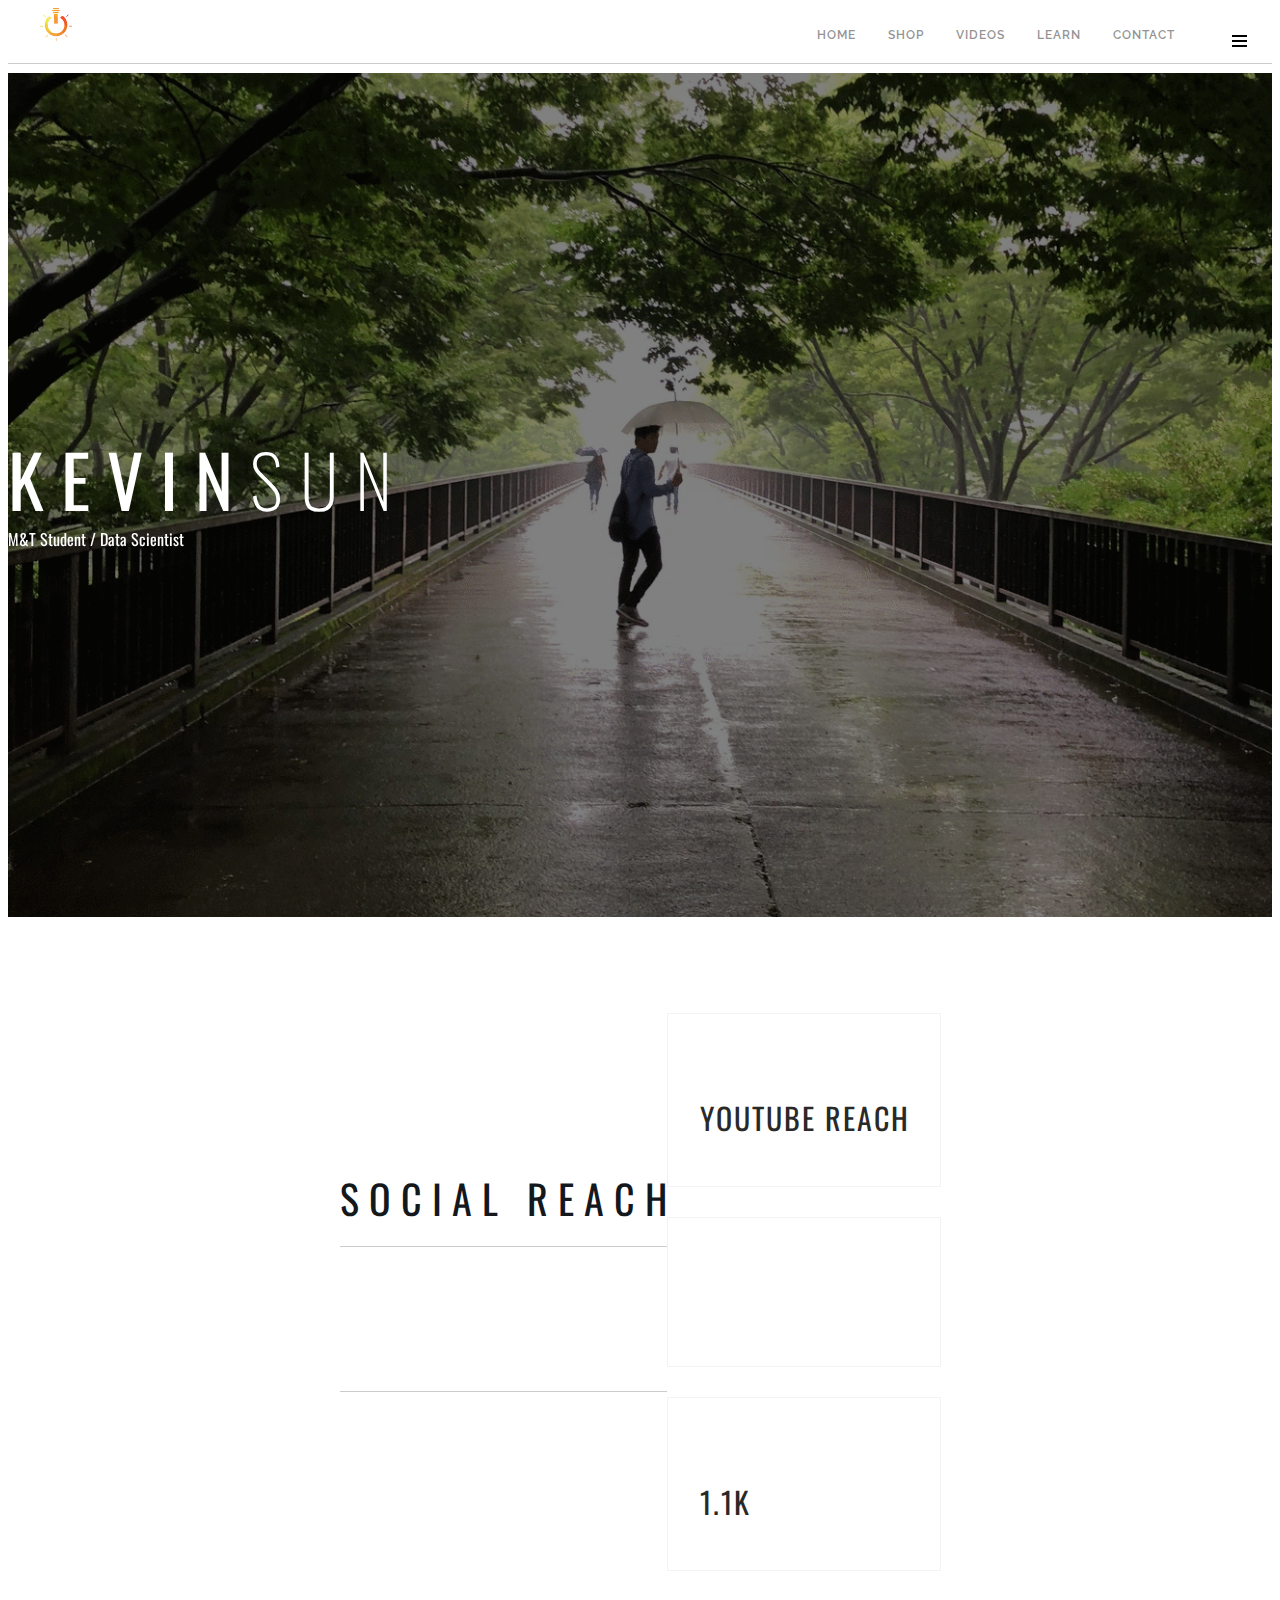
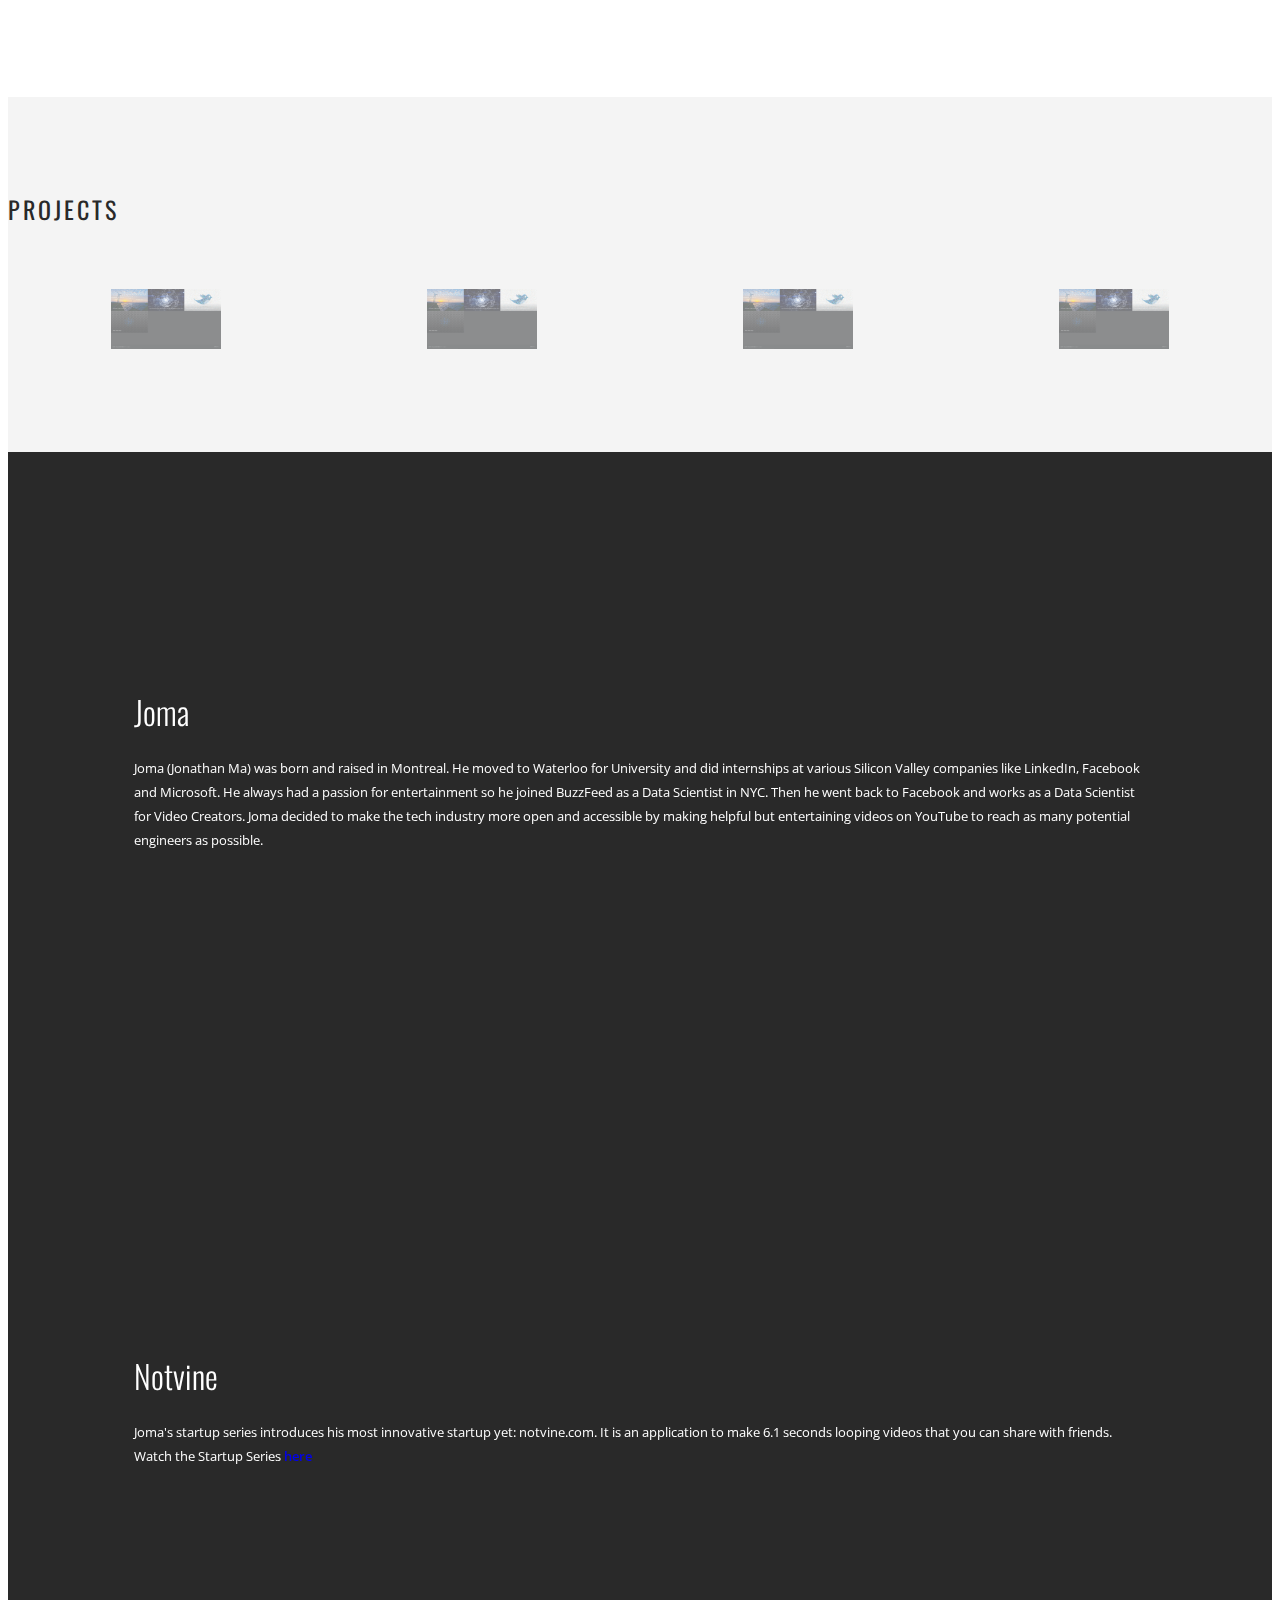
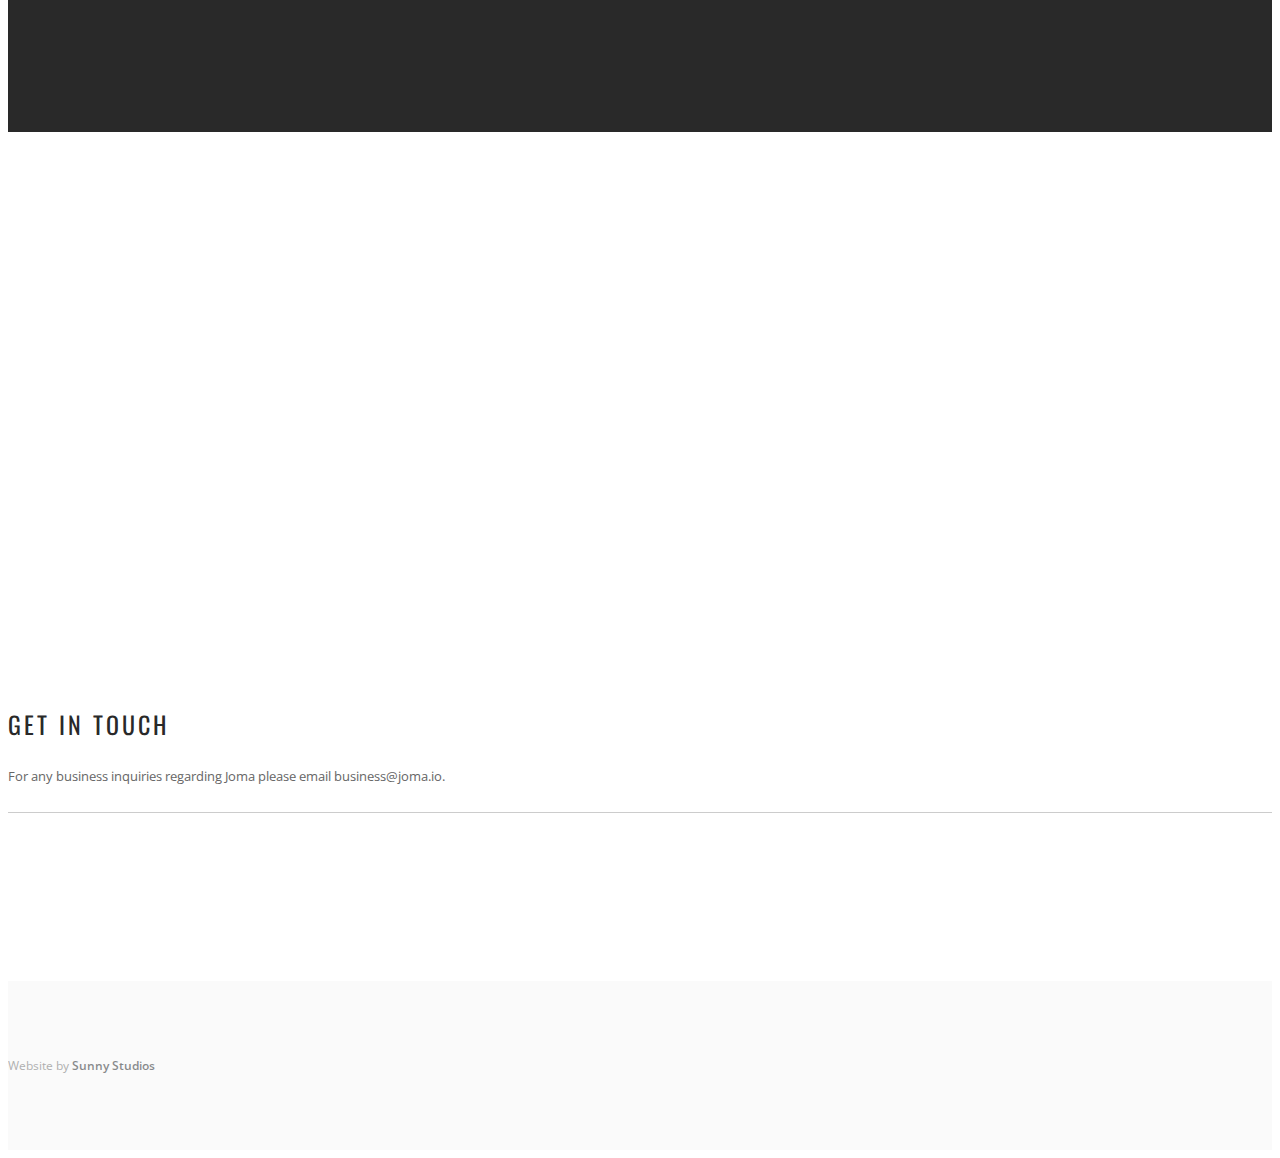
==== index.html @ 6fe1a821 "template" ====
<!DOCTYPE html>
<html lang="en">
<head>
  <meta http-equiv="Content-Type" content="text/html; charset=UTF-8">
  <title>Kevin Sun | Resume Portfolio</title>
  <meta name="viewport" content="width=device-width, initial-scale=1.0">
  <link href="https://stackpath.bootstrapcdn.com/bootstrap/4.1.3/css/bootstrap.min.css" rel="stylesheet" integrity="sha384-MCw98/SFnGE8fJT3GXwEOngsV7Zt27NXFoaoApmYm81iuXoPkFOJwJ8ERdknLPMO" crossorigin="anonymous">
  <link href="assets/themify-icons.css" rel="stylesheet" type="text/css" media="all">
  <link href="assets/flexslider.css" rel="stylesheet" type="text/css" media="all">
  <link href="assets/lightbox.min.css" rel="stylesheet" type="text/css" media="all">
  <link href="./assets/theme-nearblack.css" rel="stylesheet" type="text/css" media="all">
  <link href="assets/custom.css" rel="stylesheet" type="text/css" media="all">
  <script defer src="https://use.fontawesome.com/releases/v5.0.6/js/all.js"></script>

  <!--ICONS & FAVICON -->
  <!-- <link rel="apple-touch-icon" sizes="57x57" href="assets/icons/apple-icon-57x57.png">
  <link rel="apple-touch-icon" sizes="60x60" href="assets/icons/apple-icon-60x60.png">
  <link rel="apple-touch-icon" sizes="72x72" href="assets/icons/apple-icon-72x72.png">
  <link rel="apple-touch-icon" sizes="76x76" href="assets/icons/apple-icon-76x76.png">
  <link rel="apple-touch-icon" sizes="114x114" href="assets/icons/apple-icon-114x114.png">
  <link rel="apple-touch-icon" sizes="120x120" href="assets/icons/apple-icon-120x120.png">
  <link rel="apple-touch-icon" sizes="144x144" href="assets/icons/apple-icon-144x144.png">
  <link rel="apple-touch-icon" sizes="152x152" href="assets/icons/apple-icon-152x152.png">
  <link rel="apple-touch-icon" sizes="180x180" href="assets/icons/apple-icon-180x180.png">
  <link rel="icon" type="image/png" sizes="192x192"  href="assets/icons/android-icon-192x192.png">
  <link rel="icon" type="image/png" sizes="32x32" href="assets/icons/favicon-32x32.png">
  <link rel="icon" type="image/png" sizes="96x96" href="assets/icons/favicon-96x96.png">
  <link rel="icon" type="image/png" sizes="16x16" href="assets/icons/favicon-16x16.png"> -->
  <link rel='shortcut icon' href='assets/images/favicon.ico' type='image/x-icon' />
  <link rel="manifest" href="assets/icons/manifest.json">
  <meta name="msapplication-TileColor" content="#ffffff">
  <meta name="msapplication-TileImage" content="/ms-icon-144x144.png">
  <meta name="theme-color" content="#ffffff">
  <meta name="description" content="Kevin Sun's personal resume portfolio website."/>
  <!-- <meta property="og:image" content="http://hacknehs.com/assets/images/banner.png" />
  <meta property="og:description" content="The most exciting hackathon in New England for highschool students. Develop cool ideas, meet other hackers, and learning the ins and outs of development." />
  <meta property="og:url" content="http://www.hacknehs.com/" />
  <meta property="og:title" content="hackNEHS | Hack New England High Schools" /> -->


  <!-- Google analytics tracking code-->
</head>
<body>

  <div class="main-container">

    <div class="nav-container" style="min-height: 55px;">
      <a id="top"></a>
      <nav class="">
        <div class="nav-bar">
          <div class="module">
            <a href="index.html">
              <img class="logo logo-dark" src="assets/logo.png" alt="Kevin Logo">
            </a>
          </div>
          <div class="module widget-handle mobile-toggle right visible-sm visible-xs" style=" margin-top: 10px; border-left: white; border: none; border-left: none;">
            <svg version="1.1" xmlns="http://www.w3.org/2000/svg" xmlns:xlink="http://www.w3.org/1999/xlink" width="17" height="17" viewBox="0 0 17 17" style="border:none;">
              <g>
              </g>
              <path d="M16 3v2h-15v-2h15zM1 10h15v-2h-15v2zM1 15h15v-2h-15v2z" fill="#000000"></path>
            </svg>
          </div>
          <div class="module-group right">
            <div class="module left">
              <ul class="menu">
                <li class="active">
                  <a href="/" class="bold" style="font-size: 12px;">
                    Home
                  </a>
                </li>

                <li class="bold">
                  <a href="https://jomaswag.com/" target="_blank" class="bold" style="font-size: 12px;">
                    Shop
                  </a>

                </li>
                <li class="bold">
                  <a href="https://www.youtube.com/channel/UCV0qA-eDDICsRR9rPcnG7tw" class="bold" style="font-size: 12px;" target="_blank">
                    Videos
                  </a>

                </li>
                <li class="bold">
                  <a href="http://learn.joma.io" class="bold" style="font-size: 12px;" target="_blank">
                    Learn
                  </a>

                </li>

                <li class="bold">
                  <a href="#contact" class="bold" style="font-size: 12px;">
                    Contact
                  </a>

                </li>
              </ul>
            </div>

          </div>
        </div><!--end nav bar-->
      </nav>
    </div><!--end nav container-->


    <div class="main-container">
      <section class="cover fullscreen parallax image-bg" style="height: 864px;">
        <div class="background-image-holder fadeIn" style="transform: translate3d(0px, 0px, 0px); background: linear-gradient(rgba(0,0, 0,0.5), rgba(0,0, 0,0.5)), url('assets/background-black.jpg'); top: -55px;">
          <img alt="Kevin Sun" class="background-image background-image-kevin" src="assets/background-black.jpg" style="display: none;">
        </div>
        <div class="container v-align-transform">
          <div class="row">
            <div class="col-sm-12 text-center">
              <h1 class="uppercase large mb8">
                <strong>Kevin</strong>Sun</h1>
                <h5 class="mb0">M&T Student / Data Scientist</h5>
              </div>
            </div>
            <!--end of row-->
          </div>
          <!--end of container-->
          <div class="align-bottom text-center">
            <ul class="list-inline social-list mb24">
              <li>
                <a target="_blank" href="https://instagram.com/jomaoppa/">
                  <i class="fab fa-instagram"></i>
                </a>
              </li>
              <li>
                <a target="_blank" href="https://twitter.com/jomaoppa/">
                  <i class="fab fa-twitter"></i>
                </a>
              </li>
              <li>
                <a target="_blank" href="https://www.facebook.com/jomaoppa/">
                  <i class="fab fa-facebook"></i>
                </a>
              </li>
              <li>
                <a target="_blank" href="https://about.me/kevinsun0">
                  <i class="fab fa-youtube"></i>
                </a>
              </li>

            </ul>
          </div>
        </section>



        <section>
          <div class="container">
            <div class="row v-align-children">
              <div class="col-sm-6 col-md-5 ">
                <h2 class="uppercase color-primary hidden-xs">Social Reach</h2>
                <hr>
                <br>
                <table class="center">
                  <tbody><tr>
                    <td class="hidden-xs">
                      <a class="fade-on-hover" target="_blank">
                        <i class="fa fa-users icon icon-lg" style="font-size: 70px;"></i>

                      </a>
                    </td>
                    <td>
                      <h5 class="uppercase" style="font-size: 30px; padding-top: 18px; padding-left: 50px;line-height: 50px;" id="total_reach"></h5>
                    </td>

                  </tr>
                </tbody></table>
                <br>
                <hr>
                <br>

              </div>


              <div class="col-sm-6 col-md-offset-1 p0">

                <div class="col-sm-4 text-center">
                  <div class="feature bordered mb30" style="border: 1px #f3f3f3 solid">
                    <li class="fade-on-hover" style="list-style: none; padding-bottom: 26px; padding-top: 10px;">
                      <a target="_blank" href="https://www.youtube.com/jomatech">
                        <i class="fab fa-youtube icon icon-lg" style="font-size: 70px;"></i>
                      </a>
                    </li>
                    <h5 class="uppercase" style="font-size: 30px;" id="yt_reach">Youtube Reach</h5>
                  </div>
                </div>

                <div class="col-sm-4 text-center">
                  <div class="feature bordered mb30" style="border: 1px #f3f3f3 solid">
                    <li class="fade-on-hover" style="list-style: none; padding-bottom: 26px; padding-top: 10px;">
                      <a target="_blank" href="https://instagram.com/jomaoppa/">
                        <i class="fab fa-instagram icon icon-lg" style="font-size: 70px;"></i>
                      </a>
                    </li>
                    <h5 class="uppercase" style="font-size: 30px;" id="ig_reach"></h5>
                  </div>
                </div>



                <div class="col-sm-4 text-center">
                  <div class="feature bordered mb30" style="border: 1px #f3f3f3 solid">
                    <li class="fade-on-hover" style="list-style: none; padding-bottom: 26px; padding-top: 10px;">
                      <a target="_blank" href="https://twitter.com/jomaoppa">
                        <i class="fab fa-twitter icon icon-lg" style="font-size: 70px;"></i>
                      </a>
                    </li>
                    <h5 class="uppercase" style="font-size: 30px;">1.1K</h5>
                  </div>
                </div>


              </div>
            </div>
            <!--end of row-->
          </div>
          <!--end of container-->
        </section>



        <!--Joma Instagram Feed-->
        <!--<section class="pt0 pb0 bg-primary">
        <div class="instafeed grid-gallery gapless" data-user-name="jomaoppa">
        <ul class=""></ul>
      </div>
    </section>-->


    <section style="background-color: #f4f4f4">
      <div class="container">
        <div class="row">
          <div class="col-sm-12 text-center">
            <h4 class="uppercase mb64 mb-xs-40">Projects</h4>
          </div>
        </div>
        <!--end of row-->
        <div class="row">
          <div class="logo-carousel">
            <ul class="slides">

              <!--<li style="width: 292.5px; height: 100px; list-style: none; float: left; display; block;">-->
              <!-- REPEAT THESE WITH 2 FULL CYCLES -->
              <li>
                <a target="_blank" href="https://ksun0.github.io/data-visualizations/">
                  <img alt="Logo" src="assets/data-vis.png" />
                </a>
              </li>
              <li>
                <a target="_blank" href="https://ksun0.github.io/data-visualizations/">
                  <img alt="Logo" src="assets/data-vis.png" />
                </a>
              </li>
              <li>
                <a target="_blank" href="https://ksun0.github.io/data-visualizations/">
                  <img alt="Logo" src="assets/data-vis.png" />
                </a>
              </li>
              <li>
                <a target="_blank" href="https://ksun0.github.io/data-visualizations/">
                  <img alt="Logo" src="assets/data-vis.png" />
                </a>
              </li>
              <li>
                <a target="_blank" href="https://ksun0.github.io/data-visualizations/">
                  <img alt="Logo" src="assets/data-vis.png" />
                </a>
              </li>
              <li>
                <a target="_blank" href="https://ksun0.github.io/data-visualizations/">
                  <img alt="Logo" src="assets/data-vis.png" />
                </a>
              </li>
              <li>
                <a target="_blank" href="https://ksun0.github.io/data-visualizations/">
                  <img alt="Logo" src="assets/data-vis.png" />
                </a>
              </li>
              <li>
                <a target="_blank" href="https://ksun0.github.io/data-visualizations/">
                  <img alt="Logo" src="assets/data-vis.png" />
                </a>
              </li>

            </div>
            <!--end of logo slider-->
          </div>
          <!--end of row-->
        </div>
        <!--end of container-->
      </section>







      <section class="image-square left bg-dark">
        <div class="col-md-6 image">
          <div class="background-image-holder bg-dark fadeIn" style="background: url(&quot;assets/headshot.jpg&quot;);">
            <img alt="Joma Portrait" class="background-image" src="./assets/headshot.jpg" style="display: none;">
          </div>
        </div>
        <div class="col-md-6 col-md-offset-1 content bg-dark">
          <h3>Joma</h3>
          <p class="mb0">
            Joma (Jonathan Ma) was born and raised in Montreal. He moved to Waterloo for University and did internships at various Silicon Valley companies like LinkedIn, Facebook and Microsoft. He always had a passion for entertainment so he joined BuzzFeed as a Data Scientist in NYC. Then he went back to Facebook and works as a Data Scientist for Video Creators. Joma decided to make the tech industry more open and accessible by making helpful but entertaining videos on YouTube to reach as many potential engineers as possible.
          </p>
        </div>
      </section>
      <section class="image-square right bg-dark">
        <div class="col-md-6 image">
          <div class="background-image-holder bg-dark fadeIn" style="background: url(&quot;assets/notvine.png&quot;);">
            <img alt="Notvine.com logo" class="background-image" src="./assets/notvine.png" style="display: none;">
          </div>
        </div>
        <div class="col-md-6 content bg-dark">
          <h3>Notvine</h3>
          <p class="mb0">
            Joma's startup series introduces his most innovative startup yet: notvine.com. It is an application to make 6.1 seconds looping videos that you can share with friends. Watch the Startup Series
            <a target="_blank" href="https://www.youtube.com/playlist?list=PL0BAwa0pBqg6cgVi_N2arwjs6TQ6foPi7">here </a>
          </p>
        </div>
      </section>





      <section class="pt240 pb240 image-bg">
        <div class="background-image-holder fadeIn" style="background: url(&quot;assets/bottomimg.jpg&quot;);">
          <img alt="Joma Los Angeles" class="background-image" src="./assets/bottomimg.jpg" style="display: none;">
        </div>
      </section>


      <section>
        <div class="container" id="contact">
          <div class="row">
            <div class="col-sm-6 col-md-5">
              <h4 class="uppercase">Get In Touch</h4>
              <p>
                For any business inquiries regarding Joma please email business@joma.io.
              </p>

              <hr>
              <p>

                <br>

              </p>
            </div>
          </div>
          <!--end of row-->
        </div>
        <!--end of container-->
      </section>



      <footer class="footer-1 bg-light" style="background-color: #fafafa">
        <div class="container">

          <div class="row">
            <div class="col-xs-6 col-sm-6 col-md-6 col-lg-6 center">
              <span class="sub">Website by <a href="http://jonathan.ma">Sunny Studios</a></span>
            </div>

            <div class="col-xs-6 col-sm-6 col-md-6 col-lg-6 text-right centr">
              <ul class="list-inline social-list">
                <li>
                  <a target="_blank" href="https://instagram.com/jomaoppa/">
                    <i class="fab fa-instagram"></i>
                  </a>
                </li>
                <li>
                  <a target="_blank" href="https://twitter.com/jomaoppa">
                    <i class="fab fa-twitter"></i>
                  </a>
                </li>
                <li>
                  <a target="_blank" href="https://www.facebook.com/jomaoppa">
                    <i class="fab fa-facebook"></i>
                  </a>
                </li>
                <li>
                  <a target="_blank" href="https://www.youtube.com/jomatech">
                    <i class="fab fa-youtube"></i>
                  </a>
                </li>

              </ul>
            </div>
          </div>
        </div>

      </footer>
    </div>
  </div>
  <script>
  var initialCount;
  var resetCount;
  httpGet1();
  function httpGet1(next)
  {
    $.ajax({
      type: "GET",
      url: "https://www.instagram.com/kevinsun0/",
      success: function(data1){
        n = data1.search("Followers")
        var ig_subs = parseInt(data1.substring(n-10, n).replace(/[^0-9]/g, ""))
        $('#ig_reach').html((ig_subs-ig_subs%100)/1000+'K');
      }
    });}
    </script>
    <script src="https://code.jquery.com/jquery-3.3.1.min.js" integrity="sha256-FgpCb/KJQlLNfOu91ta32o/NMZxltwRo8QtmkMRdAu8=" crossorigin="anonymous"></script>
    <script src="https://stackpath.bootstrapcdn.com/bootstrap/4.1.3/js/bootstrap.min.js"></script>
    <script src="assets/jquery.flexslider-min.js"></script>
    <script src="assets/lightbox.min.js"></script>

    <script src="assets/spectragram.min.js"></script>
    <script src="assets/jquery.countdown.min.js"></script>
    <script src="assets/smooth-scroll.min.js"></script>
    <script src="assets/parallax.js"></script>
    <script src="assets/scripts.js"></script>
  </body>
  </html>
---- assets/themify-icons.css ----
@font-face {
	font-family: 'themify';
	src:url('../fonts/themify.eot?');
	src:url('../fonts/themify.eot?#iefix-fvbane') format('embedded-opentype'),
		url('../fonts/themify.woff') format('woff'),
		url('../fonts/themify.ttf') format('truetype'),
		url('../fonts/themify.svg') format('svg');
	font-weight: normal;
	font-style: normal;
}

[class^="ti-"], [class*=" ti-"] {
	font-family: 'themify';
	speak: none;
	font-style: normal;
	font-weight: normal;
	font-variant: normal;
	text-transform: none;
	line-height: 1;

	/* Better Font Rendering =========== */
	-webkit-font-smoothing: antialiased;
	-moz-osx-font-smoothing: grayscale;
}

.ti-wand:before {
	content: "\e600";
}
.ti-volume:before {
	content: "\e601";
}
.ti-user:before {
	content: "\e602";
}
.ti-unlock:before {
	content: "\e603";
}
.ti-unlink:before {
	content: "\e604";
}
.ti-trash:before {
	content: "\e605";
}
.ti-thought:before {
	content: "\e606";
}
.ti-target:before {
	content: "\e607";
}
.ti-tag:before {
	content: "\e608";
}
.ti-tablet:before {
	content: "\e609";
}
.ti-star:before {
	content: "\e60a";
}
.ti-spray:before {
	content: "\e60b";
}
.ti-signal:before {
	content: "\e60c";
}
.ti-shopping-cart:before {
	content: "\e60d";
}
.ti-shopping-cart-full:before {
	content: "\e60e";
}
.ti-settings:before {
	content: "\e60f";
}
.ti-search:before {
	content: "\e610";
}
.ti-zoom-in:before {
	content: "\e611";
}
.ti-zoom-out:before {
	content: "\e612";
}
.ti-cut:before {
	content: "\e613";
}
.ti-ruler:before {
	content: "\e614";
}
.ti-ruler-pencil:before {
	content: "\e615";
}
.ti-ruler-alt:before {
	content: "\e616";
}
.ti-bookmark:before {
	content: "\e617";
}
.ti-bookmark-alt:before {
	content: "\e618";
}
.ti-reload:before {
	content: "\e619";
}
.ti-plus:before {
	content: "\e61a";
}
.ti-pin:before {
	content: "\e61b";
}
.ti-pencil:before {
	content: "\e61c";
}
.ti-pencil-alt:before {
	content: "\e61d";
}
.ti-paint-roller:before {
	content: "\e61e";
}
.ti-paint-bucket:before {
	content: "\e61f";
}
.ti-na:before {
	content: "\e620";
}
.ti-mobile:before {
	content: "\e621";
}
.ti-minus:before {
	content: "\e622";
}
.ti-medall:before {
	content: "\e623";
}
.ti-medall-alt:before {
	content: "\e624";
}
.ti-marker:before {
	content: "\e625";
}
.ti-marker-alt:before {
	content: "\e626";
}
.ti-arrow-up:before {
	content: "\e627";
}
.ti-arrow-right:before {
	content: "\e628";
}
.ti-arrow-left:before {
	content: "\e629";
}
.ti-arrow-down:before {
	content: "\e62a";
}
.ti-lock:before {
	content: "\e62b";
}
.ti-location-arrow:before {
	content: "\e62c";
}
.ti-link:before {
	content: "\e62d";
}
.ti-layout:before {
	content: "\e62e";
}
.ti-layers:before {
	content: "\e62f";
}
.ti-layers-alt:before {
	content: "\e630";
}
.ti-key:before {
	content: "\e631";
}
.ti-import:before {
	content: "\e632";
}
.ti-image:before {
	content: "\e633";
}
.ti-heart:before {
	content: "\e634";
}
.ti-heart-broken:before {
	content: "\e635";
}
.ti-hand-stop:before {
	content: "\e636";
}
.ti-hand-open:before {
	content: "\e637";
}
.ti-hand-drag:before {
	content: "\e638";
}
.ti-folder:before {
	content: "\e639";
}
.ti-flag:before {
	content: "\e63a";
}
.ti-flag-alt:before {
	content: "\e63b";
}
.ti-flag-alt-2:before {
	content: "\e63c";
}
.ti-eye:before {
	content: "\e63d";
}
.ti-export:before {
	content: "\e63e";
}
.ti-exchange-vertical:before {
	content: "\e63f";
}
.ti-desktop:before {
	content: "\e640";
}
.ti-cup:before {
	content: "\e641";
}
.ti-crown:before {
	content: "\e642";
}
.ti-comments:before {
	content: "\e643";
}
.ti-comment:before {
	content: "\e644";
}
.ti-comment-alt:before {
	content: "\e645";
}
.ti-close:before {
	content: "\e646";
}
.ti-clip:before {
	content: "\e647";
}
.ti-angle-up:before {
	content: "\e648";
}
.ti-angle-right:before {
	content: "\e649";
}
.ti-angle-left:before {
	content: "\e64a";
}
.ti-angle-down:before {
	content: "\e64b";
}
.ti-check:before {
	content: "\e64c";
}
.ti-check-box:before {
	content: "\e64d";
}
.ti-camera:before {
	content: "\e64e";
}
.ti-announcement:before {
	content: "\e64f";
}
.ti-brush:before {
	content: "\e650";
}
.ti-briefcase:before {
	content: "\e651";
}
.ti-bolt:before {
	content: "\e652";
}
.ti-bolt-alt:before {
	content: "\e653";
}
.ti-blackboard:before {
	content: "\e654";
}
.ti-bag:before {
	content: "\e655";
}
.ti-move:before {
	content: "\e656";
}
.ti-arrows-vertical:before {
	content: "\e657";
}
.ti-arrows-horizontal:before {
	content: "\e658";
}
.ti-fullscreen:before {
	content: "\e659";
}
.ti-arrow-top-right:before {
	content: "\e65a";
}
.ti-arrow-top-left:before {
	content: "\e65b";
}
.ti-arrow-circle-up:before {
	content: "\e65c";
}
.ti-arrow-circle-right:before {
	content: "\e65d";
}
.ti-arrow-circle-left:before {
	content: "\e65e";
}
.ti-arrow-circle-down:before {
	content: "\e65f";
}
.ti-angle-double-up:before {
	content: "\e660";
}
.ti-angle-double-right:before {
	content: "\e661";
}
.ti-angle-double-left:before {
	content: "\e662";
}
.ti-angle-double-down:before {
	content: "\e663";
}
.ti-zip:before {
	content: "\e664";
}
.ti-world:before {
	content: "\e665";
}
.ti-wheelchair:before {
	content: "\e666";
}
.ti-view-list:before {
	content: "\e667";
}
.ti-view-list-alt:before {
	content: "\e668";
}
.ti-view-grid:before {
	content: "\e669";
}
.ti-uppercase:before {
	content: "\e66a";
}
.ti-upload:before {
	content: "\e66b";
}
.ti-underline:before {
	content: "\e66c";
}
.ti-truck:before {
	content: "\e66d";
}
.ti-timer:before {
	content: "\e66e";
}
.ti-ticket:before {
	content: "\e66f";
}
.ti-thumb-up:before {
	content: "\e670";
}
.ti-thumb-down:before {
	content: "\e671";
}
.ti-text:before {
	content: "\e672";
}
.ti-stats-up:before {
	content: "\e673";
}
.ti-stats-down:before {
	content: "\e674";
}
.ti-split-v:before {
	content: "\e675";
}
.ti-split-h:before {
	content: "\e676";
}
.ti-smallcap:before {
	content: "\e677";
}
.ti-shine:before {
	content: "\e678";
}
.ti-shift-right:before {
	content: "\e679";
}
.ti-shift-left:before {
	content: "\e67a";
}
.ti-shield:before {
	content: "\e67b";
}
.ti-notepad:before {
	content: "\e67c";
}
.ti-server:before {
	content: "\e67d";
}
.ti-quote-right:before {
	content: "\e67e";
}
.ti-quote-left:before {
	content: "\e67f";
}
.ti-pulse:before {
	content: "\e680";
}
.ti-printer:before {
	content: "\e681";
}
.ti-power-off:before {
	content: "\e682";
}
.ti-plug:before {
	content: "\e683";
}
.ti-pie-chart:before {
	content: "\e684";
}
.ti-paragraph:before {
	content: "\e685";
}
.ti-panel:before {
	content: "\e686";
}
.ti-package:before {
	content: "\e687";
}
.ti-music:before {
	content: "\e688";
}
.ti-music-alt:before {
	content: "\e689";
}
.ti-mouse:before {
	content: "\e68a";
}
.ti-mouse-alt:before {
	content: "\e68b";
}
.ti-money:before {
	content: "\e68c";
}
.ti-microphone:before {
	content: "\e68d";
}
.ti-menu:before {
	content: "\e68e";
}
.ti-menu-alt:before {
	content: "\e68f";
}
.ti-map:before {
	content: "\e690";
}
.ti-map-alt:before {
	content: "\e691";
}
.ti-loop:before {
	content: "\e692";
}
.ti-location-pin:before {
	content: "\e693";
}
.ti-list:before {
	content: "\e694";
}
.ti-light-bulb:before {
	content: "\e695";
}
.ti-Italic:before {
	content: "\e696";
}
.ti-info:before {
	content: "\e697";
}
.ti-infinite:before {
	content: "\e698";
}
.ti-id-badge:before {
	content: "\e699";
}
.ti-hummer:before {
	content: "\e69a";
}
.ti-home:before {
	content: "\e69b";
}
.ti-help:before {
	content: "\e69c";
}
.ti-headphone:before {
	content: "\e69d";
}
.ti-harddrives:before {
	content: "\e69e";
}
.ti-harddrive:before {
	content: "\e69f";
}
.ti-gift:before {
	content: "\e6a0";
}
.ti-game:before {
	content: "\e6a1";
}
.ti-filter:before {
	content: "\e6a2";
}
.ti-files:before {
	content: "\e6a3";
}
.ti-file:before {
	content: "\e6a4";
}
.ti-eraser:before {
	content: "\e6a5";
}
.ti-envelope:before {
	content: "\e6a6";
}
.ti-download:before {
	content: "\e6a7";
}
.ti-direction:before {
	content: "\e6a8";
}
.ti-direction-alt:before {
	content: "\e6a9";
}
.ti-dashboard:before {
	content: "\e6aa";
}
.ti-control-stop:before {
	content: "\e6ab";
}
.ti-control-shuffle:before {
	content: "\e6ac";
}
.ti-control-play:before {
	content: "\e6ad";
}
.ti-control-pause:before {
	content: "\e6ae";
}
.ti-control-forward:before {
	content: "\e6af";
}
.ti-control-backward:before {
	content: "\e6b0";
}
.ti-cloud:before {
	content: "\e6b1";
}
.ti-cloud-up:before {
	content: "\e6b2";
}
.ti-cloud-down:before {
	content: "\e6b3";
}
.ti-clipboard:before {
	content: "\e6b4";
}
.ti-car:before {
	content: "\e6b5";
}
.ti-calendar:before {
	content: "\e6b6";
}
.ti-book:before {
	content: "\e6b7";
}
.ti-bell:before {
	content: "\e6b8";
}
.ti-basketball:before {
	content: "\e6b9";
}
.ti-bar-chart:before {
	content: "\e6ba";
}
.ti-bar-chart-alt:before {
	content: "\e6bb";
}
.ti-back-right:before {
	content: "\e6bc";
}
.ti-back-left:before {
	content: "\e6bd";
}
.ti-arrows-corner:before {
	content: "\e6be";
}
.ti-archive:before {
	content: "\e6bf";
}
.ti-anchor:before {
	content: "\e6c0";
}
.ti-align-right:before {
	content: "\e6c1";
}
.ti-align-left:before {
	content: "\e6c2";
}
.ti-align-justify:before {
	content: "\e6c3";
}
.ti-align-center:before {
	content: "\e6c4";
}
.ti-alert:before {
	content: "\e6c5";
}
.ti-alarm-clock:before {
	content: "\e6c6";
}
.ti-agenda:before {
	content: "\e6c7";
}
.ti-write:before {
	content: "\e6c8";
}
.ti-window:before {
	content: "\e6c9";
}
.ti-widgetized:before {
	content: "\e6ca";
}
.ti-widget:before {
	content: "\e6cb";
}
.ti-widget-alt:before {
	content: "\e6cc";
}
.ti-wallet:before {
	content: "\e6cd";
}
.ti-video-clapper:before {
	content: "\e6ce";
}
.ti-video-camera:before {
	content: "\e6cf";
}
.ti-vector:before {
	content: "\e6d0";
}
.ti-themify-logo:before {
	content: "\e6d1";
}
.ti-themify-favicon:before {
	content: "\e6d2";
}
.ti-themify-favicon-alt:before {
	content: "\e6d3";
}
.ti-support:before {
	content: "\e6d4";
}
.ti-stamp:before {
	content: "\e6d5";
}
.ti-split-v-alt:before {
	content: "\e6d6";
}
.ti-slice:before {
	content: "\e6d7";
}
.ti-shortcode:before {
	content: "\e6d8";
}
.ti-shift-right-alt:before {
	content: "\e6d9";
}
.ti-shift-left-alt:before {
	content: "\e6da";
}
.ti-ruler-alt-2:before {
	content: "\e6db";
}
.ti-receipt:before {
	content: "\e6dc";
}
.ti-pin2:before {
	content: "\e6dd";
}
.ti-pin-alt:before {
	content: "\e6de";
}
.ti-pencil-alt2:before {
	content: "\e6df";
}
.ti-palette:before {
	content: "\e6e0";
}
.ti-more:before {
	content: "\e6e1";
}
.ti-more-alt:before {
	content: "\e6e2";
}
.ti-microphone-alt:before {
	content: "\e6e3";
}
.ti-magnet:before {
	content: "\e6e4";
}
.ti-line-double:before {
	content: "\e6e5";
}
.ti-line-dotted:before {
	content: "\e6e6";
}
.ti-line-dashed:before {
	content: "\e6e7";
}
.ti-layout-width-full:before {
	content: "\e6e8";
}
.ti-layout-width-default:before {
	content: "\e6e9";
}
.ti-layout-width-default-alt:before {
	content: "\e6ea";
}
.ti-layout-tab:before {
	content: "\e6eb";
}
.ti-layout-tab-window:before {
	content: "\e6ec";
}
.ti-layout-tab-v:before {
	content: "\e6ed";
}
.ti-layout-tab-min:before {
	content: "\e6ee";
}
.ti-layout-slider:before {
	content: "\e6ef";
}
.ti-layout-slider-alt:before {
	content: "\e6f0";
}
.ti-layout-sidebar-right:before {
	content: "\e6f1";
}
.ti-layout-sidebar-none:before {
	content: "\e6f2";
}
.ti-layout-sidebar-left:before {
	content: "\e6f3";
}
.ti-layout-placeholder:before {
	content: "\e6f4";
}
.ti-layout-menu:before {
	content: "\e6f5";
}
.ti-layout-menu-v:before {
	content: "\e6f6";
}
.ti-layout-menu-separated:before {
	content: "\e6f7";
}
.ti-layout-menu-full:before {
	content: "\e6f8";
}
.ti-layout-media-right-alt:before {
	content: "\e6f9";
}
.ti-layout-media-right:before {
	content: "\e6fa";
}
.ti-layout-media-overlay:before {
	content: "\e6fb";
}
.ti-layout-media-overlay-alt:before {
	content: "\e6fc";
}
.ti-layout-media-overlay-alt-2:before {
	content: "\e6fd";
}
.ti-layout-media-left-alt:before {
	content: "\e6fe";
}
.ti-layout-media-left:before {
	content: "\e6ff";
}
.ti-layout-media-center-alt:before {
	content: "\e700";
}
.ti-layout-media-center:before {
	content: "\e701";
}
.ti-layout-list-thumb:before {
	content: "\e702";
}
.ti-layout-list-thumb-alt:before {
	content: "\e703";
}
.ti-layout-list-post:before {
	content: "\e704";
}
.ti-layout-list-large-image:before {
	content: "\e705";
}
.ti-layout-line-solid:before {
	content: "\e706";
}
.ti-layout-grid4:before {
	content: "\e707";
}
.ti-layout-grid3:before {
	content: "\e708";
}
.ti-layout-grid2:before {
	content: "\e709";
}
.ti-layout-grid2-thumb:before {
	content: "\e70a";
}
.ti-layout-cta-right:before {
	content: "\e70b";
}
.ti-layout-cta-left:before {
	content: "\e70c";
}
.ti-layout-cta-center:before {
	content: "\e70d";
}
.ti-layout-cta-btn-right:before {
	content: "\e70e";
}
.ti-layout-cta-btn-left:before {
	content: "\e70f";
}
.ti-layout-column4:before {
	content: "\e710";
}
.ti-layout-column3:before {
	content: "\e711";
}
.ti-layout-column2:before {
	content: "\e712";
}
.ti-layout-accordion-separated:before {
	content: "\e713";
}
.ti-layout-accordion-merged:before {
	content: "\e714";
}
.ti-layout-accordion-list:before {
	content: "\e715";
}
.ti-ink-pen:before {
	content: "\e716";
}
.ti-info-alt:before {
	content: "\e717";
}
.ti-help-alt:before {
	content: "\e718";
}
.ti-headphone-alt:before {
	content: "\e719";
}
.ti-hand-point-up:before {
	content: "\e71a";
}
.ti-hand-point-right:before {
	content: "\e71b";
}
.ti-hand-point-left:before {
	content: "\e71c";
}
.ti-hand-point-down:before {
	content: "\e71d";
}
.ti-gallery:before {
	content: "\e71e";
}
.ti-face-smile:before {
	content: "\e71f";
}
.ti-face-sad:before {
	content: "\e720";
}
.ti-credit-card:before {
	content: "\e721";
}
.ti-control-skip-forward:before {
	content: "\e722";
}
.ti-control-skip-backward:before {
	content: "\e723";
}
.ti-control-record:before {
	content: "\e724";
}
.ti-control-eject:before {
	content: "\e725";
}
.ti-comments-smiley:before {
	content: "\e726";
}
.ti-brush-alt:before {
	content: "\e727";
}
.ti-youtube:before {
	content: "\e728";
}
.ti-vimeo:before {
	content: "\e729";
}
.ti-twitter:before {
	content: "\e72a";
}
.ti-time:before {
	content: "\e72b";
}
.ti-tumblr:before {
	content: "\e72c";
}
.ti-skype:before {
	content: "\e72d";
}
.ti-share:before {
	content: "\e72e";
}
.ti-share-alt:before {
	content: "\e72f";
}
.ti-rocket:before {
	content: "\e730";
}
.ti-pinterest:before {
	content: "\e731";
}
.ti-new-window:before {
	content: "\e732";
}
.ti-microsoft:before {
	content: "\e733";
}
.ti-list-ol:before {
	content: "\e734";
}
.ti-linkedin:before {
	content: "\e735";
}
.ti-layout-sidebar-2:before {
	content: "\e736";
}
.ti-layout-grid4-alt:before {
	content: "\e737";
}
.ti-layout-grid3-alt:before {
	content: "\e738";
}
.ti-layout-grid2-alt:before {
	content: "\e739";
}
.ti-layout-column4-alt:before {
	content: "\e73a";
}
.ti-layout-column3-alt:before {
	content: "\e73b";
}
.ti-layout-column2-alt:before {
	content: "\e73c";
}
.ti-instagram:before {
	content: "\e73d";
}
.ti-google:before {
	content: "\e73e";
}
.ti-github:before {
	content: "\e73f";
}
.ti-flickr:before {
	content: "\e740";
}
.ti-facebook:before {
	content: "\e741";
}
.ti-dropbox:before {
	content: "\e742";
}
.ti-dribbble:before {
	content: "\e743";
}
.ti-apple:before {
	content: "\e744";
}
.ti-android:before {
	content: "\e745";
}
.ti-save:before {
	content: "\e746";
}
.ti-save-alt:before {
	content: "\e747";
}
.ti-yahoo:before {
	content: "\e748";
}
.ti-wordpress:before {
	content: "\e749";
}
.ti-vimeo-alt:before {
	content: "\e74a";
}
.ti-twitter-alt:before {
	content: "\e74b";
}
.ti-tumblr-alt:before {
	content: "\e74c";
}
.ti-trello:before {
	content: "\e74d";
}
.ti-stack-overflow:before {
	content: "\e74e";
}
.ti-soundcloud:before {
	content: "\e74f";
}
.ti-sharethis:before {
	content: "\e750";
}
.ti-sharethis-alt:before {
	content: "\e751";
}
.ti-reddit:before {
	content: "\e752";
}
.ti-pinterest-alt:before {
	content: "\e753";
}
.ti-microsoft-alt:before {
	content: "\e754";
}
.ti-linux:before {
	content: "\e755";
}
.ti-jsfiddle:before {
	content: "\e756";
}
.ti-joomla:before {
	content: "\e757";
}
.ti-html5:before {
	content: "\e758";
}
.ti-flickr-alt:before {
	content: "\e759";
}
.ti-email:before {
	content: "\e75a";
}
.ti-drupal:before {
	content: "\e75b";
}
.ti-dropbox-alt:before {
	content: "\e75c";
}
.ti-css3:before {
	content: "\e75d";
}
.ti-rss:before {
	content: "\e75e";
}
.ti-rss-alt:before {
	content: "\e75f";
}
---- assets/theme-nearblack.css ----
@import url('https://fonts.googleapis.com/css?family=Lato:300,400|Merriweather:300,400,700,900|Open+Sans:400,600|Oswald:300,400,600,700|Raleway:100,300,400,500,600,700');
/*!
// Contents
// ------------------------------------------------

 1. Global Styles
 2. Mixins
 3. Typography
 4. Colours
 5. Sections
 6. Buttons
 7. Nav
 8. Tooltips
 9. Alerts
 10. Icons
 11. Forms
 12. Accordions
 13. Tabs
 14. Progress Bars
 15. Stats
 16. Breadcrumbs
 17. Pagination
 18. Icon Features
 19. Pricing Tables
 20. Page Titles
 21. Widgets
 22. Image Tiles
 23. Sliders
 24. Galleries
 25. Intros
 26. Shop
 27. Video
 28. Blog
 29. Image Blocks
 30. Portfolio
 31. Testimonials
 32. Countdown
 33. Maps
 34. Twitter
 35. Footers
 36. Spacing

/*!---------- 1. GLOBAL STYLES ----------*/
body {
  -webkit-font-smoothing: antialiased;
  -moz-osx-font-smoothing: grayscale;
  font-size: 13px;
  line-height: 24px;
  font-family: "Open Sans", "Helvetica Neue", Helvetica, Arial, sans-serif;
  color: #666;
  overflow-x: hidden;
}
body.boxed-layout {
  background: #eee;
}
body.boxed-layout .main-container {
  background: #fff;
}
body.boxed-layout,
.boxed-layout .nav-container,
.boxed-layout .main-container,
.boxed-layout nav {
  max-width: 1366px;
  margin: 0 auto;
  left: 0;
  right: 0;
}
ul {
  list-style: none;
}
ul.bullets {
  list-style: inside;
}
.main-container {
  clear: both;
}
hr {
  border: none;
  border-top: 1px solid #ccc;
  margin: 0 0 24px 0;
  width: 100%;
}
hr.short-thick {
  max-width: 50px;
  border-top: 5px solid #ccc;
  opacity: 1 !important;
}
.image-bg hr {
  border-color: #fff;
  opacity: .6;
}
.image-bg.bg-light hr {
  border-color: #ccc;
  opacity: 1;
}
.bg-dark hr {
  border-color: #555;
}
.inline-block {
  display: inline-block;
}
.list-inline {
  margin-left: 0;
}
.list-inline > li {
  padding: 0 8px;
}
.list-inline > li:last-child {
  padding-right: 0;
}
.list-inline > li:first-child {
  padding-left: 0;
}
.bg-primary .list-inline i {
  color: #3b4b5b;
}
.overflow-hidden {
  overflow: hidden;
}
.display-block {
  display: block;
}
.show-grid {
  border: 1px dashed rgba(255, 255, 255, 0);
  padding: 8px;
  transition: all 0.2s ease;
  -webkit-transition: all 0.2s ease;
  -moz-transition: all 0.2s ease;
  cursor: default;
}
.show-grid:hover {
  border-color: #222;
}
.right {
  right: 0;
}
.relative {
  position: relative;
  z-index: 2;
}
.clearboth {
  clear: both;
}
.spread-children * {
  display: inline-block;
  margin-left: 12px;
  margin-right: 12px;
}
.spread-children-large * {
  display: inline-block;
  margin-left: 24px;
  margin-right: 24px;
}
.container {
  position: relative;
}
.vnu {
  display: inline;
}
.row-gapless > div[class*='col-'] {
  padding: 0;
}
@media all and (max-width: 1100px) {
  .col-md-push-1 {
    left: 0;
  }
}
@media all and (max-width: 768px) {
  .pull-left-sm {
    float: left !important;
  }
  .overflow-hidden-xs {
    overflow: hidden;
  }
}
@media all and (max-width: 767px) {
  .spread-children * {
    margin-left: 6px;
    margin-right: 6px;
  }
}
/*!---------- 2. MIXINS ----------*/
.v-align-children {
  display: -webkit-flex;
  display: -moz-flex;
  display: -ms-flexbox;
  display: flex;
  align-items: center;
  -webkit-align-items: center;
  justify-content: center;
  -webkit-justify-content: center;
  flex-direction: row;
  -webkit-flex-direction: row;
}
.v-align-children-column {
  display: -webkit-flex;
  display: -moz-flex;
  display: -ms-flexbox;
  display: flex;
  align-items: center;
  -webkit-align-items: center;
  justify-content: center;
  -webkit-justify-content: center;
  flex-direction: column;
  -webkit-flex-direction: column;
}
.disable-select {
  -webkit-touch-callout: none;
  -webkit-user-select: none;
  -khtml-user-select: none;
  -moz-user-select: none;
  -ms-user-select: none;
  user-select: none;
}
@media all and (max-width: 990px) {
  .v-align-children {
    display: block !important;
  }
}
.v-align-transform {
  position: relative;
  transform: translate3d(0, -50%, 0);
  -webkit-transform: translate3d(0, -50%, 0);
  top: 50%;
  z-index: 2;
}
.align-bottom {
  position: absolute;
  bottom: 0;
  margin: 0 auto;
  left: 0;
  right: 0;
  z-index: 2;
}
.align-top {
  position: absolute;
  top: 0;
  margin: 0 auto;
  left: 0;
  right: 0;
  z-index: 2;
}
/*!---------- 3. TYPOGRAPHY ----------*/
@media all and (max-width: 767px) {
  .text-center-xs {
    text-align: center !important;
  }
}
.bold {
  font-weight: 600 !important;
}
.thin {
  font-weight: 100 !important;
}
@media all and (max-width: 767px) {
  .thin {
    font-weight: 300 !important;
  }
}
h1,
h2,
h3,
h4,
h5,
h6,
p,
ul,
ol,
pre,
table,
blockquote,
input,
button,
select,
textarea {
  margin-bottom: 24px;
  margin-top: 0;
  padding: 0;
}
h1,
h2,
h3,
h4,
h5,
h6,
.h1,
.h2,
.h3,
.h4,
.h5,
.h6 {
  font-family: "Raleway", "Helvetica Neue", Helvetica, Arial, sans-serif;
}
h1,
h2,
h3,
h4,
h5,
h6 {
  font-weight: 300;
  color: #292929;
}
h1,
.h1 {
  font-size: 56px;
  line-height: 64px;
}
h1.large {
  font-size: 72px;
  line-height: 80px;
  font-weight: 100;
}
@media all and (max-width: 990px) {
  h1.large {
    font-size: 56px;
    line-height: 64px;
  }
}
h2 {
  font-size: 40px;
  line-height: 48px;
}
h3 {
  font-size: 32px;
  line-height: 40px;
}
h4 {
  font-size: 24px;
  line-height: 32px;
}
h5 {
  font-size: 16px;
  line-height: 24px;
  font-weight: 400;
}
h6,
.h6 {
  font-size: 12px;
  line-height: 24px;
  font-weight: 700;
}
@media all and (max-width: 767px) {
  h1,
  h1.large,
  .h1 {
    font-size: 32px;
    line-height: 40px;
    font-weight: 300;
  }
  h2 {
    font-size: 32px;
    line-height: 40px;
  }
  h3 {
    font-size: 24px;
    line-height: 32px;
  }
  h4 {
    font-size: 18px;
    line-height: 26px;
  }
  h5 {
    font-size: 16px;
    line-height: 24px;
    font-weight: 400;
  }
  h6,
  .h6 {
    font-size: 12px;
    line-height: 24px;
    font-weight: 700;
  }
}
.uppercase {
  font-weight: 400;
  text-transform: uppercase;
}
h1.uppercase {
  letter-spacing: 17px;
  margin-right: -17px;
}
h2.uppercase {
  letter-spacing: 10px;
  margin-right: -10px;
}
h3.uppercase {
  letter-spacing: 6px;
  margin-right: -6px;
}
h4.uppercase {
  letter-spacing: 3px;
  margin-right: -3px;
}
h5.uppercase {
  letter-spacing: 2px;
  margin-right: -2px;
}
h6.uppercase,
.h6-u {
  letter-spacing: 2px;
  font-weight: 700;
}
.bold-h6 {
  font-family: "Raleway", "Helvetica Neue", Helvetica, Arial, sans-serif;
  font-size: 12px;
  line-height: 24px;
  font-weight: 400;
  text-transform: uppercase;
  letter-spacing: 2px;
  font-weight: 700;
}
p,
span {
  font-weight: 400;
}
p.lead {
  font-size: 16px;
  font-weight: 400;
  line-height: 28px;
}
.sub {
  font-size: 12px;
}
@media all and (max-width: 767px) {
  p.lead {
    font-size: 13px;
    line-height: 24px;
  }
  p {
    font-size: 12px;
  }
}
a,
a:visited,
a:focus,
a:active,
a:hover {
  text-decoration: none;
  outline: none;
}
a {
  font-weight: 600;
  transition: all 0.3s ease;
  -webkit-transition: all 0.3s ease;
  -moz-transition: all 0.3s ease;
  cursor: poitner;
}
.image-bg a,
.bg-primary a {
  color: #fff;
}
.image-bg a:hover,
.bg-primary a:hover {
  color: #fff;
  opacity: .9;
}
.bg-light a {
  color: #13181d;
}
.bg-light a:hover {
  color: #13181d;
  opacity: 1;
}
a:hover {
  color: #000000;
  text-decoration: none;
}
.label {
  font-family: "Raleway", "Helvetica Neue", Helvetica, Arial, sans-serif;
  font-size: 12px;
  line-height: 24px;
  font-weight: 400;
  text-transform: uppercase;
  letter-spacing: 2px;
  font-weight: 700;
  letter-spacing: 1px;
  background: #13181d;
  border-radius: 0;
  padding: 6px 12px;
  font-size: 10px;
  vertical-align: middle;
}
blockquote {
  overflow: hidden;
  font-family: "Merriweather", "Georgia", Times New Roman, Times, serif;
  font-size: 20px;
  line-height: 40px;
  font-style: italic;
  background: #f5f5f5;
  padding: 32px;
  color: #777;
  font-weight: 300;
}
.bg-secondary blockquote {
  background: #fff;
  border-color: #13181d;
}
blockquote .author {
  font-size: 12px;
  display: block;
  float: right;
  margin-top: 16px;
}
.number {
  font-family: "Lato", "Helvetica Neue", Helvetica, Arial, sans-serif;
}
.columns-2 {
  column-count: 2;
  -webkit-column-count: 2;
}
@media all and (max-width: 767px) {
  br {
    display: none;
  }
  blockquote {
    font-size: 16px;
    line-height: 32px;
  }
  .columns-2 {
    column-count: 1;
    -webkit-column-count: 1;
  }
}
.text-left {
  text-align: left !important;
}
@media all and (max-width: 767px) {
  .text-left-xs {
    text-align: left !important;
  }
}
/*!---------- 3.1. TYPOGRAPHY - LISTS ----------*/
ul[data-bullet] li {
  line-height: 32px;
}
ul[data-bullet] li i:first-child {
  margin-right: 16px;
  transform: scale(1.5);
  -webkit-transform: scale(1.5);
  display: inline-block;
}
ul.lead li {
  font-size: 16px;
  line-height: 40px;
}
/*!---------- 4. COLOURS ----------*/
.bg-primary {
  background: #13181d !important;
}
.bg-secondary {
  background: #f8f8f8;
}
.bg-white {
  background: #fff;
}
.bg-dark {
  background: #292929;
}
.color-body {
  color: #666;
}
.color-primary {
  color: #13181d !important;
}
.color-red {
  color: #e31d3b !important;
}
.color-white {
  color: #fff;
}
/*!---------- 5. SECTIONS ----------*/
section,
footer {
  padding: 96px 0;
  position: relative;
  overflow: hidden;
}
footer {
  padding: 72px 0;
}
.fullscreen {
  height: 100vh;
}
.bg-dark h1,
nav.bg-dark h1,
footer.bg-dark h1,
.bg-primary h1,
.bg-dark h2,
nav.bg-dark h2,
footer.bg-dark h2,
.bg-primary h2,
.bg-dark h3,
nav.bg-dark h3,
footer.bg-dark h3,
.bg-primary h3,
.bg-dark h4,
nav.bg-dark h4,
footer.bg-dark h4,
.bg-primary h4,
.bg-dark h5,
nav.bg-dark h5,
footer.bg-dark h5,
.bg-primary h5,
.bg-dark h6,
nav.bg-dark h6,
footer.bg-dark h6,
.bg-primary h6 {
  color: #ffffff;
}
.bg-dark p,
nav.bg-dark p,
footer.bg-dark p,
.bg-primary p,
.bg-dark span,
nav.bg-dark span,
footer.bg-dark span,
.bg-primary span,
.bg-dark li,
nav.bg-dark li,
footer.bg-dark li,
.bg-primary li {
  color: #fefefe;
}
@media all and (max-width: 767px) {
  section {
    padding: 80px 0;
  }
}
.overlay:before {
  position: absolute;
  content: '';
  width: 100%;
  height: 100%;
  top: 0;
  left: 0;
  background: #292929;
  opacity: 0.3;
  z-index: 2;
}
.overlay-heavy:before {
  opacity: .6;
}
.bg-light.overlay:before {
  position: absolute;
  content: '';
  width: 100%;
  height: 100%;
  top: 0;
  left: 0;
  background: #ffffff;
  opacity: 0.1;
  z-index: 2;
}
.image-bg h1,
.image-bg h2,
.image-bg h3,
.image-bg h4,
.image-bg h5,
.image-bg h6 {
  color: #ffffff;
}
.image-bg p,
.image-bg span,
.image-bg li {
  color: #ffffff;
}
.image-bg .container,
.image-bg div[class*='col-'] {
  position: relative;
  z-index: 3;
}
.container.image-bg .row {
  position: relative;
  z-index: 3;
}
.background-image-holder {
  position: absolute;
  width: 100%;
  height: 100%;
  top: 0;
  left: 0;
  z-index: 1;
  background: #292929;
  background-size: cover !important;
  background-position: 50% 50% !important;
  transition: all 0.3s ease;
  -webkit-transition: all 0.3s ease;
  -moz-transition: all 0.3s ease;
  opacity: 0;
}
.background-image-holder img {
  display: none;
}
.background-multiply .background-image-holder {
  background-color: #13181d !important;
  background-blend-mode: multiply;
}
.background-image-holder.fadeIn {
  opacity: 1;
}
.parallax > .background-image-holder,
.parallax .slides li > .background-image-holder {
  height: 100vh;
  top: -50vh;
  transition: all 0s ease !important;
  transition: opacity 0.3s ease !important;
  -webkit-transform-style: preserve-3d;
}
.parallax:first-child .slides li > .background-image-holder,
.parallax:first-child .background-image-holder {
  top: 0;
}
.main-container > a:first-child + .parallax .background-image-holder {
  top: 0;
}
@media all and (max-width: 767px) {
  .parallax > .background-image-holder,
  .parallax .slides li > .background-image-holder {
    top: 0 !important;
    transform: none !important;
    -webkit-transform: none !important;
  }
}
/*!---------- 6. BUTTONS ----------*/
.btn {
  font-family: "Raleway", "Helvetica Neue", Helvetica, Arial, sans-serif;
  border: 2px solid #13181d;
  padding: 0 26px;
  height: 40px;
  min-width: 150px;
  line-height: 36px;
  font-size: 12px;
  font-weight: 700;
  text-transform: uppercase;
  letter-spacing: 1px;
  border-radius: 0;
  color: #13181d;
  text-align: center;
  transition: all 0.3s ease;
  -webkit-transition: all 0.3s ease;
  -moz-transition: all 0.3s ease;
  margin-right: 8px;
  margin-bottom: 24px;
}
.btn:last-child,
.btn:last-of-type {
  margin-right: 0;
}
.btn:hover {
  background: #13181d;
  color: #fff;
}
.btn-icon {
  width: 40px;
  height: 40px;
  font-size: 20px;
  min-width: 0;
  padding: 0;
  line-height: 38px;
}
.btn-lg {
  height: 50px;
  line-height: 46px;
  min-width: 200px;
}
.btn-icon.btn-lg {
  width: 50px;
  height: 50px;
  line-height: 49px;
  font-size: 24px;
  min-width: 0;
}
.btn-icon.btn-sm {
  width: 30px;
  height: 30px;
  line-height: 29px;
  font-size: 13px;
  min-width: 0;
  padding: 0 0 0 1px!important;
}
.btn-sm {
  height: 30px;
  font-size: 11px;
  line-height: 27px;
  min-width: 0;
}
.btn-filled {
  background: #13181d;
  color: #fff;
}
.btn-white,
.image-bg .btn,
.image-bg .btn:visited {
  color: #fff;
  border-color: #fff;
}
.btn-white:hover,
.image-bg .btn:hover,
.image-bg .btn:visited:hover {
  background: #fff;
  color: #222;
}
.image-bg .btn.btn-filled,
.image-bg .btn-filled:visited {
  border-color: #13181d;
}
.image-bg .btn-filled:hover {
  border-color: #fff;
}
.btn-rounded {
  border-radius: 25px;
}
body.btn-rounded .btn {
  border-radius: 25px !important;
}
.bg-light .btn {
  border-color: #222;
  color: #222;
}
.bg-light .btn:visited,
.bg-light .btn:visited:hover {
  color: #222;
}
.bg-light .btn-filled,
.bg-light .btn-filled:visited {
  color: #fff;
}
.btn:visited {
  color: #13181d;
}
.btn-white:visited,
.btn:visited:hover {
  color: #fff;
}
.btn-white:visited:hover {
  color: #222;
}
.btn-filled:visited {
  color: #fff;
}
.btn.bg-dark {
  color: #fff;
  border-color: #292929;
}
.btn.bg-dark:hover {
  background: #434343;
}
.bg-primary .btn {
  color: #fff;
  border-color: #fff;
}
.bg-primary .btn:hover {
  background: #fff;
  color: #13181d;
}
/*!---------- 7. NAVIGATION ----------*/
.nav-container {
  -webkit-backface-visibility: hidden;
  max-width: 100%;
}
nav {
  background: #fff;
  -webkit-backface-visibility: hidden;
  max-width: 100%;
}
nav ul {
  margin-bottom: 0;
}
.module {
  display: inline-block;
  padding: 0 32px;
}
.module-group {
  display: inline-block;
}
.module.left,
.module-group.left {
  float: left;
}
.module.right,
.module-group.right {
  float: right;
}
nav .btn,
.nav-bar .btn {
  margin: 0;
  height: auto;
}
.nav-utility {
  height: 45px;
  line-height: 43px;
  border-bottom: 1px solid #ccc;
  overflow: hidden;
}
.nav-utility i {
  position: relative;
  top: 1px;
}
.nav-bar {
  height: 55px;
  max-height: 55px;
  line-height: 53px;
  border-bottom: 1px solid #ccc;
}
.nav-bar .module,
.nav-bar .module-group {
  height: 55px;
}
.nav-bar a {
  display: inline-block;
  height: 55px;
}
.logo {
  max-height: 60%;
}
.logo-light {
  display: none;
}
nav.nav-centered .logo {
  max-height: 64px;
  margin: 64px 0 40px 0;
}
nav.bg-dark .logo-light {
  display: inline;
}
nav.bg-dark .logo-dark {
  display: none;
}
.has-dropdown {
  padding-right: 18px;
}
.has-dropdown:after {
  position: absolute;
  top: 0;
  right: 0;
  font-size: 11px;
  content: "\e64b";
  font-family: 'themify';
  speak: none;
  font-style: normal;
  font-weight: normal;
  font-variant: normal;
  text-transform: none;
}
.menu {
  width: 100%;
  height: 55px;
  font-family: "Raleway", "Helvetica Neue", Helvetica, Arial, sans-serif;
}
.menu.inline-block {
  width: auto;
}
.menu li a {
  font-size: 11px;
  text-transform: uppercase;
  font-weight: 600;
  letter-spacing: 1px;
  color: #292929;
  opacity: 0.5;
  transition: all 0.3s ease;
  -webkit-transition: all 0.3s ease;
  -moz-transition: all 0.3s ease;
  max-width: 100%;
  white-space: normal;
}
.menu li a:hover {
  opacity: 1 !important;
}
.menu > li {
  margin-right: 32px;
  float: left;
  position: relative;
  transition: all 0.3s ease;
  -webkit-transition: all 0.3s ease;
  -moz-transition: all 0.3s ease;
  opacity: 1;
}
.menu > li:last-child {
  margin-right: 0;
}
.menu > li:last-child > ul {
  right: 0;
}
.menu > li:last-child > ul ul {
  left: auto;
  right: 100%;
}
.menu > li ul {
  width: 200px;
  padding: 8px 0;
  background: #292929;
  position: absolute;
  z-index: 99;
  opacity: 0;
  transition: all 0.3s ease;
  -webkit-transition: all 0.3s ease;
  -moz-transition: all 0.3s ease;
  transform: translate3d(0, 10px, 0);
  -webkit-transform: translate3d(0, 10px, 0);
  -moz-transform: translate3d(0, 10px, 0);
  visibility: hidden;
  margin-top: -1px;
}
.menu > li > ul > li {
  position: relative;
  line-height: 24px;
  width: 100%;
  vertical-align: top;
}
.menu > li > ul > li i {
  display: inline-block;
  margin-right: 2px;
}
.menu > li > ul > .has-dropdown:after {
  color: #fff;
  top: 5px;
  right: 24px;
  content: "\e649";
}
.menu > li > ul li a {
  color: #fff;
  height: auto;
  padding: 6px 24px;
}
.menu > li > ul > li > ul {
  left: 100%;
  top: 0;
}
.menu > li:hover > ul {
  opacity: 1;
  transform: translate3d(0, 0px, 0);
  -webkit-transform: translate3d(0, 0px, 0);
  -moz-transform: translate3d(0, 0px, 0);
  visibility: visible;
}
.menu > li > ul > li:hover > ul,
.has-dropdown:hover .mega-menu ul {
  opacity: 1;
  transform: translate3d(0, 0px, 0);
  -webkit-transform: translate3d(0, 0px, 0);
  -moz-transform: translate3d(0, 0px, 0);
  visibility: visible;
}
.mega-menu {
  width: auto !important;
  white-space: nowrap;
  line-height: 24px;
}
.mega-menu ul {
  position: relative !important;
  left: auto !important;
  padding: 0 !important;
}
.mega-menu > li {
  width: 200px !important;
  overflow: hidden;
  display: inline-block;
}
.mega-menu .title {
  letter-spacing: 1px;
  color: #fff;
  display: inline-block;
  padding: 6px 24px;
  text-transform: uppercase;
  font-size: 11px;
  font-weight: 600;
}
.make-right {
  right: 0;
}
.module.widget-handle {
  border-left: 1px solid #ccc;
  padding: 0 24px;
  cursor: pointer;
  position: relative;
  -webkit-touch-callout: none;
  -webkit-user-select: none;
  -khtml-user-select: none;
  -moz-user-select: none;
  -ms-user-select: none;
  user-select: none;
  margin: 0;
}
nav.nav-centered .module.widget-handle {
  border: none !important;
}
@media all and (max-width: 1100px) {
  .module.widget-handle {
    padding: 0 16px;
  }
}
.module.widget-handle i {
  font-size: 20px;
  line-height: 53px;
  opacity: 0.5;
  transition: all 0.3s ease;
  -webkit-transition: all 0.3s ease;
  -moz-transition: all 0.3s ease;
}
.module.widget-handle:hover i,
.module.active i {
  opacity: 1;
}
.widget-handle .function {
  -webkit-box-shadow: 0px 0px 10px 0px rgba(0, 0, 0, 0.2);
  -moz-box-shadow: 0px 0px 10px 0px rgba(0, 0, 0, 0.2);
  box-shadow: 0px 0px 10px 0px rgba(0, 0, 0, 0.2);
  cursor: default;
  width: 200px;
  background: #292929;
  position: absolute;
  z-index: 99;
  opacity: 0;
  transition: all 0.3s ease;
  -webkit-transition: all 0.3s ease;
  -moz-transition: all 0.3s ease;
  transform: translate3d(0, 10px, 0);
  -webkit-transform: translate3d(0, 10px, 0);
  -moz-transform: translate3d(0, 10px, 0);
  visibility: hidden;
  margin-top: -2px;
  right: 0;
}
.module.widget-handle:hover .function {
  opacity: 1;
  transform: translate3d(0, 0px, 0);
  -webkit-transform: translate3d(0, 0px, 0);
  -moz-transform: translate3d(0, 0px, 0);
  visibility: visible;
}
.module.widget-handle .title {
  font-family: "Raleway", "Helvetica Neue", Helvetica, Arial, sans-serif;
  letter-spacing: 1px;
  text-transform: uppercase;
  font-size: 11px;
  font-weight: 600;
  display: none;
  opacity: .5;
  transition: all 0.3s ease;
  -webkit-transition: all 0.3s ease;
  -moz-transition: all 0.3s ease;
}
.module.widget-handle .title:hover {
  opacity: 1;
}
.widget-handle .cart {
  position: relative;
}
.widget-handle .cart .label {
  width: 17px;
  height: 17px;
  font-size: 10px;
  line-height: 17px;
  padding: 0;
  text-align: center;
  position: absolute;
  background: #13181d;
  top: 10px;
  right: -10px;
  border-radius: 50%;
}
.widget-handle .search-form {
  padding: 8px;
  display: inline-block;
  width: 100%;
  line-height: 50px;
}
.widget-handle .search-form input {
  margin: 0;
  font-size: 16px;
}
nav .widget {
  margin: 0;
  padding: 24px;
}
nav .widget .title {
  display: none !important;
}
nav .widget,
nav .widget a:not(.btn) {
  color: #fff;
}
nav .widget hr {
  border-color: #777;
  margin-bottom: 16px;
}
nav .widget hr:first-of-type {
  display: none;
}
.cart-widget-handle .function {
  width: auto;
  background: #fff;
}
.cart-widget-handle .function span {
  color: #222 !important;
}
nav .cart-overview {
  min-width: 300px;
  margin-bottom: 16px;
}
nav .cart-overview a {
  height: auto;
}
.language .menu > li ul {
  max-width: 150px;
}
.nav-open {
  max-height: 10000px !important;
  height: auto !important;
}
.nav-open .mobile-toggle {
  border-bottom: 1px solid #ccc;
}
@media all and (max-width: 1120px) {
  .menu > li {
    margin-right: 24px;
  }
}
.has-offscreen-nav .main-container {
  transition: all 0.4s ease;
  -webkit-transition: all 0.4s ease;
  -moz-transition: all 0.4s ease;
}
.offscreen-container {
  position: fixed;
  transform: translate3d(200%, 0, 0);
  -webkit-transform: translate3d(200%, 0, 0);
  -moz-transform: translate3d(200%, 0, 0);
  width: 50%;
  top: 0;
  height: 100%;
  min-height: 100vh;
  z-index: 20;
  transition: all 0.4s ease;
  -webkit-transition: all 0.4s ease;
  -moz-transition: all 0.4s ease;
  overflow: hidden;
}
.offscreen-container.reveal-nav {
  transform: translate3d(100%, 0, 0);
  -webkit-transform: translate3d(100%, 0, 0);
  -moz-transform: translate3d(100%, 0, 0);
}
.main-container.reveal-nav {
  transform: translate3d(-50%, 0, 0);
  -webkit-transform: translate3d(-50%, 0, 0);
  -moz-transform: translate3d(-50%, 0, 0);
}
.offscreen-left .offscreen-container {
  transform: translate3d(-50%, 0, 0);
  -webkit-transform: translate3d(-50%, 0, 0);
  -moz-transform: translate3d(-50%, 0, 0);
}
.offscreen-left .offscreen-container.reveal-nav {
  transform: translate3d(0%, 0, 0);
  -webkit-transform: translate3d(0%, 0, 0);
  -moz-transform: translate3d(0%, 0, 0);
}
.offscreen-left .main-container.reveal-nav,
.offscreen-left nav.reveal-nav {
  transform: translate3d(50%, 0, 0) !important;
  -webkit-transform: translate3d(50%, 0, 0) !important;
  -moz-transform: translate3d(50%, 0, 0) !important;
}
.offscreen-container .close-nav {
  position: absolute;
  right: 24px;
  top: 16px;
  z-index: 24;
  font-size: 20px;
  transition: all 0.3s ease;
  -webkit-transition: all 0.3s ease;
  -moz-transition: all 0.3s ease;
  opacity: .5;
}
.offscreen-container .close-nav:hover {
  opacity: 1;
}
.offscreen-container.bg-dark .close-nav i {
  color: #fff;
}
@media all and (max-width: 990px) {
  .offscreen-container {
    width: 100vw;
  }
  .offscreen-container.reveal-nav {
    transform: translate3d(0vw, 0, 0);
    -webkit-transform: translate3d(0vw, 0, 0);
    -moz-transform: translate3d(0vw, 0, 0);
  }
  .main-container.reveal-nav {
    transform: none !important;
  }
}
@media all and (max-width: 990px) {
  nav.fixed {
    position: absolute !important;
    opacity: 1 !important;
    visibility: visible !important;
  }
  nav.outOfSight {
    transform: translate3d(0, 0px, 0) !important;
    -webkit-transform: translate3d(0, 0px, 0) !important;
    -moz-transform: translate3d(0, 0px, 0) !important;
  }
  .nav-bar,
  .nav-bar .module-group,
  .nav-bar .module {
    height: auto;
    overflow: hidden;
  }
  .nav-bar .module {
    padding: 0 16px;
  }
  .nav-bar .module-group {
    width: 100%;
    padding: 16px 0;
  }
  .nav-bar .module-group .module {
    display: block;
    float: none;
    width: 100%;
  }
  nav.nav-centered .logo {
    margin: 24px 0 16px 0;
    max-height: 40px;
  }
  .menu {
    height: auto;
  }
  .menu.inline-block {
    width: 100%;
  }
  .menu a {
    height: auto;
    line-height: 24px;
    padding: 4px 0;
  }
  .menu li {
    line-height: 24px;
    float: none;
    display: block;
    width: 100%;
    max-width: 100%;
  }
  .menu > li ul {
    position: relative;
    width: 100%;
    opacity: 1;
    visibility: visible;
    transform: translate3d(0, 0px, 0);
    -webkit-transform: translate3d(0, 0px, 0);
    -moz-transform: translate3d(0, 0px, 0);
    left: 0;
  }
  .menu > li > ul {
    position: relative;
    opacity: 1;
    visibility: visible;
    display: none;
    transform: translate3d(0, 0px, 0);
    -webkit-transform: translate3d(0, 0px, 0);
    -moz-transform: translate3d(0, 0px, 0);
  }
  .menu > li > ul > .has-dropdown:after {
    content: "\e64b";
  }
  .menu > li > ul > li > ul {
    left: 0;
    display: none;
    padding: 0;
  }
  .menu > li > ul li a,
  .mega-menu .title {
    padding: 4px 16px;
  }
  .has-dropdown .has-dropdown li {
    padding-left: 18px;
  }
  .has-dropdown {
    padding-right: 0;
  }
  .mega-menu {
    margin-left: 0 !important;
  }
  .mega-menu li {
    width: 100% !important;
  }
  .toggle-sub > ul,
  .toggle-sub .mega-menu ul {
    display: block !important;
  }
  .module.widget-handle {
    border-left: none;
    border-top: 1px solid #ccc;
    line-height: 40px;
    min-height: 40px;
  }
  .module.widget-handle .menu {
    line-height: 40px;
  }
  .module.widget-handle .menu li {
    line-height: 40px;
  }
  .module.widget-handle i {
    line-height: 40px;
  }
  .module.widget-handle .title {
    display: inline-block;
    position: relative;
    bottom: 3px;
    margin-left: 8px;
  }
  .widget-handle .function {
    width: 100%;
    position: relative;
    opacity: 1;
    transform: translate3d(0, 0px, 0);
    -webkit-transform: translate3d(0, 0px, 0);
    -moz-transform: translate3d(0, 0px, 0);
    visibility: visible;
    margin-top: 0;
    display: none;
    box-shadow: none !important;
  }
  .toggle-widget-handle .function {
    display: block !important;
  }
  .widget-handle .cart .label {
    width: 22px;
    height: 22px;
    font-size: 12px;
    line-height: 22px;
    top: 18px;
  }
  .mobile-toggle {
    border-left: 1px solid #ccc !important;
    border-bottom: none !important;
  }
  .mobile-toggle i {
    line-height: 53px !important;
  }
  .mobile-toggle.absolute-xs {
    position: absolute;
    top: 0;
  }
  nav.nav-centered .mobile-toggle {
    width: 100%;
  }
  nav.bg-dark .module.widget-handle {
    border-top: 1px solid #444;
  }
  nav.bg-dark .mobile-toggle {
    border-left: 1px solid #444 !important;
  }
  nav.bg-dark .nav-open .mobile-toggle {
    border-bottom: 1px solid #444;
  }
}
nav.outOfSight {
  transform: translate3d(0, -200px, 0);
  -webkit-transform: translate3d(0, -200px, 0);
  -moz-transform: translate3d(0, -200px, 0);
}
nav.scrolled {
  transform: translate3d(0, 0px, 0);
  -webkit-transform: translate3d(0, 0px, 0);
  -moz-transform: translate3d(0, 0px, 0);
  transition: all 0.3s ease;
  -webkit-transition: all 0.3s ease;
  -moz-transition: all 0.3s ease;
}
nav.fixed,
nav.absolute {
  top: 0;
  width: 100%;
  z-index: 999;
  left: 0;
  right: 0;
}
nav.absolute {
  position: absolute;
}
nav.fixed {
  position: fixed;
  visibility: hidden;
  opacity: 0;
}
nav.fixed .nav-utility {
  display: none;
}
nav.fixed.scrolled {
  visibility: visible;
  opacity: 1;
}
nav.transparent .menu > li > a,
nav.transparent .module.widget-handle i,
nav.transparent .nav-utility {
  color: #fff;
}
nav.transparent .nav-utility,
nav.transparent .nav-bar {
  border-bottom: 1px solid rgba(255, 255, 255, 0.2);
}
nav.transparent .module.widget-handle {
  border-left: 1px solid rgba(255, 255, 255, 0.2) !important;
}
nav.transparent .menu > li > a,
nav.transparent .module.widget-handle i {
  opacity: 1;
}
nav.transparent .has-dropdown:after {
  color: #fff;
}
nav.transparent .logo-dark {
  display: none;
}
nav.transparent .logo-light {
  display: inline;
}
nav.transparent {
  background: none;
}
.has-offscreen-nav > nav.fixed {
  opacity: 1;
  transform: none;
  visibility: visible;
}
@media all and (max-width: 990px) {
  nav.transparent .nav-open {
    background: #fff;
  }
  nav.transparent .nav-open .menu > li > a,
  nav.transparent .nav-open .module.widget-handle i,
  nav.transparent .nav-open .nav-utility {
    color: #292929;
  }
  nav.transparent .nav-open .logo-dark {
    display: inline;
  }
  nav.transparent .nav-open .logo-light {
    display: none;
  }
  nav.transparent .nav-open .has-dropdown:after {
    color: #292929;
  }
  .menu > li:last-child > ul ul {
    right: 0;
  }
}
nav.transparent.fixed {
  background: #fff;
}
nav.transparent.fixed .logo-light {
  display: none;
}
nav.transparent.fixed .logo-dark {
  display: inline;
}
nav.transparent.fixed .menu > li > a,
nav.transparent.fixed .module.widget-handle i {
  color: #292929;
}
nav.transparent.fixed .menu > .has-dropdown:after {
  color: #fff;
  color: #292929;
}
nav.transparent.fixed .module.widget-handle {
  border-left: 1px solid #ccc;
}
nav.transparent.fixed .menu > li > a,
nav.transparent.fixed .module.widget-handle i {
  opacity: .5;
}
nav.bg-dark .menu > li > a,
nav.bg-dark .module.widget-handle i,
nav.bg-dark .nav-utility {
  color: #fff;
  opacity: .7;
}
nav.bg-dark .module.widget-handle {
  border-left: 1px solid rgba(255, 255, 255, 0.2);
}
nav.bg-dark .nav-utility,
nav.bg-dark .nav-bar {
  border-bottom: 1px solid rgba(255, 255, 255, 0.2);
}
nav.transparent.fixed.bg-dark {
  background: #292929;
}
nav.transparent.fixed.bg-dark .menu > li > a,
nav.transparent.fixed.bg-dark .module.widget-handle i {
  color: #fff;
}
nav.nav-centered.outOfSight .logo {
  display: none;
}
/*!---------- 8. TOOLTIPS ----------*/
.tooltip {
  font-weight: 600;
  font-size: 13px;
}
.tooltip-inner {
  border-radius: 0;
  padding: 9px 24px 12px 24px;
}
/*!---------- 9. ALERTS ----------*/
.alert {
  margin-bottom: 24px;
  background: none;
  border-radius: 0;
  font-weight: 600;
  padding: 12px 16px;
}
.alert .close {
  opacity: 1;
  font-size: 24px;
  top: -2px;
  right: -4px;
  transition: all 0.3s ease;
  -webkit-transition: all 0.3s ease;
  -moz-transition: all 0.3s ease;
}
.alert .close span {
  font-weight: 400;
}
.alert-warning {
  border: 1px solid #d88519;
  color: #d88519;
}
.alert-success {
  border: 1px solid #60b963;
  color: #60b963;
}
.alert-danger {
  border: 1px solid #c64444;
  color: #c64444;
}
/*!---------- 10. ICONS ----------*/
.icon {
  font-size: 64px;
  display: inline-block;
  color: #292929;
}
.image-bg.bg-light .icon {
  color: #292929;
}
.image-bg .icon,
.bg-dark .icon {
  color: #fff;
}
.icon-lg {
  font-size: 80px;
}
.icon-sm {
  font-size: 32px;
}
.icon-xs {
  font-size: 18px;
}
@media all and (max-width: 767px) {
  .icon {
    font-size: 48px;
  }
  .icon-lg {
    font-size: 64px;
  }
  .icon-sm {
    font-size: 18px;
  }
  .icon-xs {
    font-size: 16px;
  }
}
.embelish-icons {
  position: absolute;
  top: 50%;
  transform: translate3d(0, -50%, 0);
  -webkit-transform: translate3d(0, -50%, 0);
  -moz-transform: translate3d(0, -50%, 0);
  transform: scale(10);
  -webkit-transform: scale(10);
  left: 50%;
  opacity: 0.05;
  z-index: -1;
}
/*!---------- 11. FORMS ----------*/
input,
button,
select,
textarea {
  font-family: "Raleway", "Helvetica Neue", Helvetica, Arial, sans-serif;
}
input[type="text"],
button,
textarea,
select,
input[type="password"] {
  -webkit-appearance: none;
  -moz-appearance: none;
  appearance: none;
}
.bg-secondary input[type="text"],
.bg-secondary textarea,
.bg-secondary select {
  background: #fff;
}
.input-lh {
  line-height: 50px;
}
.attempted-submit .field-error {
  outline: 1px red !important;
}
.input-with-label span {
  font-family: "Raleway", "Helvetica Neue", Helvetica, Arial, sans-serif;
  font-size: 11px;
  text-transform: uppercase;
  color: #292929;
  letter-spacing: 1px;
  font-weight: 700;
  display: block;
  cursor: default;
}
input[type="text"],
input[type="password"] {
  background: #f5f5f5;
  border: none;
  width: 100%;
  height: 50px;
  padding-left: 20px;
  font-weight: 500;
  margin-bottom: 24px;
  border-radius: 0;
}
.image-bg input[type="text"],
.image-bg textarea {
  color: #555;
}
.image-bg.bg-light input.transparent,
.image-bg.bg-light button.transparent {
  border-color: #292929;
}
input.transparent,
button.transparent {
  background: none;
  border: 1px solid rgba(255, 255, 255, 0.5);
  color: #fff !important	;
}
input[type="text"]:focus,
input[type="password"]:focus {
  outline: 1px solid #ccc;
}
textarea {
  width: 100%;
  border: none;
  background: #f5f5f5;
  margin-bottom: 24px;
  border-radius: 0;
  padding: 16px 20px;
}
textarea:focus {
  outline: 1px solid #ccc;
}
::-webkit-input-placeholder {
  text-transform: uppercase;
  font-weight: bold;
  letter-spacing: 1px;
  color: #777;
  font-size: 11px;
}
:-moz-placeholder {
  text-transform: uppercase;
  font-weight: bold;
  letter-spacing: 1px;
  color: #777;
  font-size: 11px;
}
::-moz-placeholder {
  text-transform: uppercase;
  font-weight: bold;
  letter-spacing: 1px;
  color: #777;
  font-size: 11px;
}
:-ms-input-placeholder {
  text-transform: uppercase;
  font-weight: bold;
  letter-spacing: 1px;
  color: #777;
  font-size: 11px;
}
input.transparent::-webkit-input-placeholder,
button.transparent::-webkit-input-placeholder {
  color: #fff;
}
input.transparent::-moz-input-placeholder,
button.transparent::-moz-input-placeholder {
  color: #fff;
}
input.transparent:-moz-input-placeholder,
button.transparent:-moz-input-placeholder {
  color: #fff;
}
input.transparent:-ms-input-placeholder,
button.transparent:-ms-input-placeholder {
  color: #fff;
}
input[type="submit"],
button[type="submit"] {
  height: 50px;
  line-height: 48px;
  border: 2px solid #13181d;
  background: #13181d;
  color: #fff;
  width: 100%;
  font-size: 11px;
  text-transform: uppercase;
  font-weight: bold;
  letter-spacing: 1px;
  border-radius: 0 !important;
}
.bg-primary input[type="submit"],
.bg-primary button[type="submit"] {
  background: #fff;
  color: #13181d;
}
input[type="submit"]:focus,
button[type="submit"]:focus {
  outline: none;
}
input[type="submit"].hollow,
button[type="submit"].hollow {
  background: none;
  border: 2px solid #13181d;
  color: #13181d;
  transition: all 0.3s ease;
  -webkit-transition: all 0.3s ease;
  -moz-transition: all 0.3s ease;
}
input[type="submit"].hollow:hover,
button[type="submit"].hollow:hover {
  background: #13181d;
  color: #fff;
}
.select-option {
  position: relative;
  cursor: pointer;
  height: 50px;
  overflow: hidden;
  margin-bottom: 24px;
}
.select-option i {
  position: absolute;
  font-size: 18px;
  right: 20px;
  top: 14px;
  z-index: 2;
  pointer-events: none;
  transition: all 0.3s ease;
  -webkit-transition: all 0.3s ease;
  -moz-transition: all 0.3s ease;
  cursor: pointer;
}
.select-option:focus i {
  color: #fff;
}
.select-option select {
  margin-bottom: 0;
}
select {
  height: 50px;
  background: #f5f5f5;
  width: 100%;
  border-radius: 0;
  border: none;
  outline: none;
  padding-left: 20px;
  position: relative;
  font-size: 11px;
  text-transform: uppercase;
  font-weight: bold;
  letter-spacing: 1px;
  color: #777;
  transition: all 0.3s ease;
  -webkit-transition: all 0.3s ease;
  -moz-transition: all 0.3s ease;
  cursor: pointer;
}
select:focus {
  background: #eee;
}
select:active,
select:focus,
select:hover {
  outline: none;
  border: none;
}
.checkbox-option,
.radio-option {
  display: inline-block;
  width: 50px;
  height: 25px;
  border-radius: 25px;
  border: 1px solid #13181d;
  cursor: pointer;
  -webkit-touch-callout: none;
  -webkit-user-select: none;
  -khtml-user-select: none;
  -moz-user-select: none;
  -ms-user-select: none;
  user-select: none;
  margin-bottom: 24px;
}
.checkbox-option .inner,
.radio-option .inner {
  width: 19px;
  height: 19px;
  border-radius: 50%;
  background: rgba(0, 0, 0, 0);
  border: 1px solid #13181d;
  position: relative;
  top: 2px;
  left: 2px;
  display: inline-block;
  transition: all 0.2s ease;
  -webkit-transition: all 0.2s ease;
  -moz-transition: all 0.2s ease;
}
.checkbox-option.checked .inner {
  transform: translate3d(25px, 0, 0);
  -webkit-transform: translate3d(25px, 0, 0);
  -moz-transform: translate3d(25px, 0, 0);
  background: #13181d;
}
.checkbox-option input {
  width: 0;
  height: 0;
  opacity: 0;
  overflow: hidden;
}
.radio-option {
  width: 25px;
  height: 25px;
  text-align: left;
}
.radio-option:nth-of-type(n+2) {
  margin-left: 24px;
}
.radio-option input {
  width: 0;
  height: 0;
  opacity: 0;
  overflow: hidden;
}
.radio-option .inner {
  border: none;
  width: 19px;
  height: 19px;
  left: 2px;
  transform: scale(0);
  -webkit-transform: scale(0);
}
.radio-option + span {
  display: inline-block;
  line-height: 25px;
}
.radio-option.checked .inner {
  transform: scale(1);
  -webkit-transform: scale(1);
}
.radio-option.checked .inner {
  background: #13181d;
}
@media all and (min-width: 991px) {
  input.col-md-6,
  button.col-md-6 {
    width: 49%;
    float: left;
  }
  input.col-md-6:first-of-type,
  button.col-md-6:first-of-type {
    margin-right: 1%;
  }
  input.col-md-6:last-of-type,
  button.col-md-6:last-of-type {
    margin-left: 1%;
  }
}
form.thirds input,
form.thirds button {
  width: 32%;
  float: left;
  margin-left: 1%;
  margin-bottom: 16px;
}
form.halves input,
form.halves button {
  width: 46%;
  float: left;
  margin-left: 2.5%;
  margin-bottom: 16px;
}
form.halves p,
form.thirds p,
form.halves span,
form.thirds span {
  clear: both;
}
.form-error,
.form-success {
  background: #58ce38;
  padding: 12px;
  width: 80%;
  color: #fff;
  clear: both;
  display: block;
  max-width: 700px;
  position: relative;
  top: 16px;
  margin: 0 auto;
  word-break: break-word;
}
.form-error {
  background: #ce3838;
}
.form-error a,
.form-success a {
  display: block;
  color: #fff;
}
.attempted-submit .field-error {
  outline: 1px solid #ce3838 !important;
}
form iframe.mail-list-form {
  display: none;
}
.form-loading {
  border: 3px solid #ffffff;
  border-radius: 30px;
  height: 30px;
  left: 50%;
  margin: -15px 0 0 -15px;
  opacity: 0;
  margin: 0px auto;
  top: 50%;
  width: 30px;
  -webkit-animation: pulsate 1s ease-out;
  -webkit-animation-iteration-count: infinite;
  -moz-animation: pulsate 1s ease-out;
  -moz-animation-iteration-count: infinite;
  animation: pulsate 1s ease-out;
  animation-iteration-count: infinite;
  z-index: 99999;
}
@keyframes pulsate {
  0% {
    transform: scale(0.1);
    opacity: 0.0;
  }
  50% {
    opacity: 1;
  }
  100% {
    transform: scale(1.2);
    opacity: 0;
  }
}
@-webkit-keyframes pulsate {
  0% {
    transform: scale(0.1);
    opacity: 0.0;
  }
  50% {
    opacity: 1;
  }
  100% {
    transform: scale(1.2);
    opacity: 0;
  }
}
button[type="submit"] .form-loading {
  height: 25px;
  width: 25px;
  display: inline-block;
  top: 9px;
  position: relative;
  left: 0;
}
.btn-white .form-loading {
  border: 3px solid #c8c8c8;
}
@media all and (max-width: 767px) {
  form.thirds input,
  form.halves input,
  form.thirds button,
  form.halves button {
    width: 100%;
    margin-bottom: 8px;
    float: left;
    margin-left: 0;
  }
}
/*!---------- 12. ACCORDIONS ----------*/
.accordion .title {
  cursor: pointer;
  -webkit-touch-callout: none;
  -webkit-user-select: none;
  -khtml-user-select: none;
  -moz-user-select: none;
  -ms-user-select: none;
  user-select: none;
}
.accordion .content {
  max-height: 0;
  overflow: hidden;
  transition: all 0.4s ease;
  -webkit-transition: all 0.4s ease;
  -moz-transition: all 0.4s ease;
}
.accordion li.active .content {
  max-height: 400px;
}
.accordion p:last-child {
  margin-bottom: 0;
}
.accordion-1 li {
  margin-bottom: 10px;
}
.accordion-1 li:last-child {
  margin-bottom: 0;
}
.accordion-1 .title {
  background: #f5f5f5;
  padding: 13px;
  transition: all 0.3s ease;
  -webkit-transition: all 0.3s ease;
  -moz-transition: all 0.3s ease;
}
.bg-secondary .accordion-1 .title {
  background: #ebebeb;
}
.bg-secondary .accordion-1 .title:hover {
  background: #e4e4e4;
}
.accordion-1 .title span {
  font-family: "Raleway", "Helvetica Neue", Helvetica, Arial, sans-serif;
  font-size: 12px;
  line-height: 24px;
  font-weight: 400;
  text-transform: uppercase;
  letter-spacing: 2px;
  font-weight: 700;
}
.accordion-1 .active .title {
  background: #13181d;
  color: #fff;
}
.accordion-1 .content {
  border: 1px solid #eee;
  border-top: none;
  transition: all 0.3s ease;
  -webkit-transition: all 0.3s ease;
  -moz-transition: all 0.3s ease;
  opacity: 0;
}
.accordion-1 .content p {
  padding: 13px;
}
.accordion-1 .active .content {
  opacity: 1;
  transform: translate3d(0, 0px, 0);
  -webkit-transform: translate3d(0, 0px, 0);
  -moz-transform: translate3d(0, 0px, 0);
}
.accordion-1 .title:hover {
  background: #eee;
}
.accordion-1 .active .title:hover {
  background: #13181d;
}
.accordion-2 .title {
  font-size: 16px;
  font-weight: 500;
  padding: 16px 0;
  border-bottom: 1px solid #ccc;
  transition: all 0.3s ease;
  -webkit-transition: all 0.3s ease;
  -moz-transition: all 0.3s ease;
  opacity: .7;
}
.accordion-2 .title:before {
  content: "\e622";
  font-family: 'themify';
  speak: none;
  font-style: normal;
  font-weight: normal;
  font-variant: normal;
  text-transform: none;
  line-height: 1;
}
.accordion-2 .active .title {
  opacity: 1;
}
.accordion-2 .active .title:before {
  content: '\e61a';
}
.accordion-2 .content p {
  padding: 16px 0;
}
.accordion-2 .title:hover {
  opacity: 1;
}
/*!---------- 13. TABBED CONTENT ----------*/
.tabs {
  overflow: hidden;
}
.tabs li {
  display: inline-block;
  cursor: pointer;
}
.tabs.thirds {
  width: 100%;
}
.tabs.thirds li {
  width: 33.3333333%;
}
.tabs.thirds .tab-title {
  width: 100%;
}
.button-tabs .tabs {
  display: inline-block;
  overflow: hidden;
}
.button-tabs .tabs > li {
  margin-bottom: 8px;
  float: left;
}
.button-tabs .tabs > li:last-child {
  margin-right: 0;
}
.button-tabs .tab-title {
  padding: 13px;
  display: inline-block;
  text-align: center;
  min-width: 150px;
  background: #f5f5f5;
  -webkit-touch-callout: none;
  -webkit-user-select: none;
  -khtml-user-select: none;
  -moz-user-select: none;
  -ms-user-select: none;
  user-select: none;
  transition: all 0.3s ease;
  -webkit-transition: all 0.3s ease;
  -moz-transition: all 0.3s ease;
}
.bg-secondary .button-tabs .tab-title {
  background: #eee;
}
.button-tabs .tab-title span {
  font-family: "Raleway", "Helvetica Neue", Helvetica, Arial, sans-serif;
  font-size: 12px;
  line-height: 24px;
  font-weight: 400;
  text-transform: uppercase;
  letter-spacing: 2px;
  font-weight: 700;
}
.button-tabs .active .tab-title {
  background: #13181d;
  color: #fff;
}
.button-tabs .tab-title:hover {
  background: #eee;
}
.button-tabs .active .tab-title:hover {
  background: #13181d;
}
.button-tabs.vertical {
  overflow: hidden;
}
.button-tabs.vertical > .tabs {
  max-width: 30%;
  float: left;
}
.button-tabs.vertical > .content {
  padding-left: 3%;
  max-width: 70%;
  float: right;
}
.button-tabs.vertical > .tabs li,
.button-tabs.vertical .tab-title {
  width: 100%;
}
.button-tabs.vertical > .tabs li {
  margin-bottom: 10px;
}
.bg-dark .button-tabs .tab-title span {
  color: #222;
}
@media all and (max-width: 767px) {
  .button-tabs .tabs li {
    width: 49%;
    margin-bottom: 15px;
  }
  .button-tabs.vertical .tabs,
  .button-tabs.vertical .content {
    max-width: 100%;
    width: 100%;
    padding-left: 0;
  }
}
.tabbed-content .content > li {
  opacity: 0;
  visibility: hidden;
  transition: all 0.3s ease;
  -webkit-transition: all 0.3s ease;
  -moz-transition: all 0.3s ease;
  display: none;
}
.tabbed-content .content .active {
  opacity: 1;
  visibility: visible;
  display: block;
}
.text-tabs .tabs {
  padding-bottom: 16px;
  border-bottom: 1px solid #ccc;
  overflow: visible;
}
.text-tabs.no-border .tabs {
  border-bottom: none;
}
.text-tabs .tab-title {
  -webkit-touch-callout: none;
  -webkit-user-select: none;
  -khtml-user-select: none;
  -moz-user-select: none;
  -ms-user-select: none;
  user-select: none;
  transition: all 0.3s ease;
  -webkit-transition: all 0.3s ease;
  -moz-transition: all 0.3s ease;
  padding: 0 24px;
  opacity: 0.5;
  position: relative;
}
.text-tabs .tab-title span {
  font-family: "Raleway", "Helvetica Neue", Helvetica, Arial, sans-serif;
  font-size: 12px;
  line-height: 24px;
  font-weight: 400;
  text-transform: uppercase;
  letter-spacing: 2px;
  font-weight: 700;
}
.text-tabs .tab-title:after {
  content: '';
  position: absolute;
  width: 100%;
  height: 1px;
  background: #13181d;
  bottom: 10px;
  opacity: 0;
  transition: all 0.3s ease;
  -webkit-transition: all 0.3s ease;
  -moz-transition: all 0.3s ease;
  bottom: -17px;
  left: 0;
}
.text-tabs .active .tab-title {
  opacity: 1;
  color: #13181d;
}
.bg-primary .text-tabs .tab-title:after {
  background: #506479;
}
.text-tabs .active .tab-title:after {
  opacity: 1;
}
.text-tabs .tab-title:hover {
  opacity: 1;
}
@media all and (max-width: 767px) {
  .text-tabs .tabs {
    padding-bottom: 0;
  }
  .text-tabs .tabs li {
    width: 49%;
    margin-bottom: 15px;
  }
  .text-tabs .tab-title:after {
    display: none;
  }
  .text-tabs:not(.text-center) .tabs li:first-child .tab-title {
    padding-left: 24px;
  }
}
.icon-tabs .tabs li {
  width: 24.5%;
  margin-bottom: 24px;
}
.icon-tabs .tab-title {
  text-align: center;
  transition: all 0.3s ease;
  -webkit-transition: all 0.3s ease;
  -moz-transition: all 0.3s ease;
  opacity: .5;
}
.icon-tabs .tab-title:hover {
  opacity: 1;
}
.icon-tabs .active .tab-title {
  color: #13181d;
  opacity: 1;
}
.icon-tabs .active .tab-title i {
  color: #13181d;
}
.image-bg .icon-tabs .active .tab-title i {
  color: #fff;
}
.icon-tabs .tab-title i {
  display: block;
  margin-bottom: 16px;
}
.icon-tabs .tab-title span {
  font-family: "Raleway", "Helvetica Neue", Helvetica, Arial, sans-serif;
  font-size: 12px;
  line-height: 24px;
  font-weight: 400;
  text-transform: uppercase;
  letter-spacing: 2px;
  font-weight: 700;
}
@media all and (max-width: 767px) {
  .icon-tabs .tabs li {
    margin-bottom: 16px;
    margin-right: 0;
    width: 49%;
  }
  .icon-tabs .tab-title i {
    font-size: 32px;
  }
}
/*!---------- 14. PROGRESS BARS ----------*/
.progress-bars {
  margin-bottom: 24px;
}
.progress {
  height: auto;
  box-shadow: none;
}
.progress-bar {
  background: #13181d;
  box-shadow: none !important;
}
.bg-primary .progress-bar {
  background: #232c36;
}
.progress-1 {
  height: 32px;
  margin-bottom: 8px;
  border-radius: 0;
  border: none;
}
.progress-1:last-child {
  margin-bottom: 0;
}
.progress-1 .progress-bar {
  text-align: right;
  padding-right: 12px;
  line-height: 32px;
  border-radius: 0;
}
.progress-1 .progress-bar span {
  font-family: "Raleway", "Helvetica Neue", Helvetica, Arial, sans-serif;
  font-size: 12px;
  line-height: 24px;
  font-weight: 400;
  text-transform: uppercase;
  letter-spacing: 2px;
  font-weight: 700;
  font-size: 11px;
}
.progress-2 {
  height: auto;
  background: none;
  text-align: center;
  margin-bottom: 8px;
}
.progress-2 span {
  font-family: "Raleway", "Helvetica Neue", Helvetica, Arial, sans-serif;
  font-size: 12px;
  line-height: 24px;
  font-weight: 400;
  text-transform: uppercase;
  letter-spacing: 2px;
  font-weight: 700;
  display: inline-block;
  margin-bottom: 8px;
}
.progress-2 .bar-holder {
  height: 16px;
  border-radius: 8px;
  overflow: hidden;
  border: 1px solid #13181d;
}
.bg-primary .progress-2 .bar-holder {
  border-color: #2b3742;
}
/*!---------- 15. STATS ----------*/
.stat-2 h1 {
  font-size: 80px;
  line-height: 88px;
}
.stat-3 h1 {
  margin-bottom: 8px;
  font-size: 72px;
  line-height: 80px;
}
.stat-3 h6 {
  margin-bottom: 0;
}
/*!---------- 16. BREADCRUMBS ----------*/
.breadcrumb {
  margin-bottom: 24px;
}
.breadcrumb-2 {
  background: none;
  padding: 0;
}
.breadcrumb-2 li a,
.breadcrumb-2 li {
  font-family: "Raleway", "Helvetica Neue", Helvetica, Arial, sans-serif;
  font-size: 12px;
  line-height: 24px;
  font-weight: 400;
  text-transform: uppercase;
  letter-spacing: 2px;
  font-weight: 700;
  font-size: 11px;
  font-weight: 600;
}
.breadcrumb-2 > li + li:before {
  padding: 0 16px;
  color: #bbb;
}
.image-bg .breadcrumb li a {
  color: #fff;
  opacity: .8;
}
.image-bg .breadcrumb li a:hover {
  opacity: 1;
}
.image-bg .breadcrumb li.active {
  color: #fff;
}
.bg-dark .breadcrumb a {
  color: #fff;
}
@media all and (max-width: 990px) {
  .page-title-4 .breadcrumb,
  .page-title-2 .breadcrumb {
    float: left;
    margin-top: 32px;
  }
}
@media all and (max-width: 767px) {
  .breadcrumb-2 > li + li:before {
    padding: 0 4px;
  }
  .page-title-4 .breadcrumb,
  .page-title-2 .breadcrumb {
    float: left;
    margin-top: 8	px;
  }
}
/*!---------- 17. PAGINATION ----------*/
.pagination {
  margin: 0;
}
.pagination li {
  font-family: "Lato", "Helvetica Neue", Helvetica, Arial, sans-serif;
}
.pagination li a {
  width: 32px;
  height: 32px;
  padding: 0;
  text-align: center;
  padding-top: 6px;
  margin: 0 4px;
  color: #292929;
  font-weight: 400;
}
.pagination li a:hover,
.pagination li.active a,
.pagination li.active:hover a {
  background: #13181d;
  color: #fff;
  border-color: #13181d;
}
/*!---------- 18. ICON FEATURES ----------*/
.feature.boxed {
  padding: 32px;
  background: #f8f8f8;
}
.feature.boxed.bg-dark {
  background: #292929;
}
.bg-dark .feature.boxed {
  background: #363636;
}
.bg-secondary .feature.boxed {
  background: #fff;
}
.feature.bordered {
  padding: 32px;
  border: 1px solid #ccc;
}
.feature {
  margin-bottom: 24px;
}
.feature p:last-child {
  margin-bottom: 0;
}
@media all and (max-width: 767px) {
  .feature.boxed,
  .feature.bordered {
    padding: 24px;
  }
}
@media all and (max-width: 990px) {
  .feature .icon-lg {
    font-size: 40px;
  }
}
.feature-1 i {
  display: inline-block;
  margin-bottom: 16px;
  color: #13181d;
}
.feature-2 i {
  display: block;
  width: 80px;
  height: 80px;
  border: 1px solid #13181d;
  text-align: center;
  line-height: 80px;
  color: #13181d;
  border-radius: 50%;
  margin: 0 auto;
  margin-bottom: 24px;
  transition: all 0.3s ease;
  -webkit-transition: all 0.3s ease;
  -moz-transition: all 0.3s ease;
}
.feature-2 i:hover,
.feature-2.filled i {
  background: #13181d;
  color: #fff;
}
.feature-3 {
  overflow: hidden;
}
@media all and (min-width: 768px) {
  .feature-3 {
    min-height: 160px;
  }
}
.feature-3 .left,
.feature-3 .right {
  display: inline-block;
  float: left;
}
.feature-3 .left {
  width: 15%;
}
.feature-3 .right {
  width: 85%;
}
.feature-3 i {
  color: #13181d;
}
.bg-primary .feature-3 i {
  color: #fff;
}
.feature-4 .left {
  width: 25%;
}
.feature-4 .right {
  width: 75%;
}
.feature-color h1,
.feature-color h2,
.feature-color h3,
.feature-color h4,
.feature-color h5,
.feature-color h6 {
  color: #ffffff;
}
.feature-color p,
.feature-color span,
.feature-color li {
  color: #ffffff;
}
.feature-color i {
  color: #fff;
  opacity: .7;
}
.feature-color:nth-of-type(1) {
  background: #13181d;
}
.feature-color:nth-of-type(2) {
  background: #090b0e;
}
.feature-color:nth-of-type(3) {
  background: #000000;
}
.feature-5 {
  height: 33.333333vw;
  padding: 0 48px;
  transition: all 0.3s ease;
  -webkit-transition: all 0.3s ease;
  -moz-transition: all 0.3s ease;
}
@media all and (max-width: 1280px) {
  .feature-5 {
    height: auto;
    padding: 80px 48px;
  }
  .feature-5 .v-align-transform {
    top: 0;
    transform: none;
    -webkit-transform: none;
  }
}
@media all and (max-width: 767px) {
  .feature-3 .left,
  .feature-4 .left {
    margin-bottom: 8px;
  }
  .feature-3 .left,
  .feature-4 .left,
  .feature-3 .right,
  .feature-4 .right {
    width: 100%;
  }
  .feature-5 {
    padding: 40px 24px;
  }
}
.image-bg .feature i {
  color: #fff;
}
.image-bg .feature h1,
.image-bg .feature h2,
.image-bg .feature h3,
.image-bg .feature h4,
.image-bg .feature h5,
.image-bg .feature h6 {
  color: #ffffff;
}
.image-bg .feature p,
.image-bg .feature span,
.image-bg .feature li {
  color: #ffffff;
}
.image-bg .feature.bordered {
  border-color: rgba(255, 255, 255, 0.4);
}
.image-bg .feature.boxed {
  background: rgba(34, 34, 34, 0.4);
}
.bg-light .feature.bordered {
  border-color: rgba(34, 34, 34, 0.2);
}
/*!---------- 19. PRICING TABLES ----------*/
.pricing-table {
  padding: 48px 32px;
}
.pricing-table .price {
  font-family: "Lato", "Helvetica Neue", Helvetica, Arial, sans-serif;
  font-size: 80px;
  line-height: 80px;
  font-weight: 300;
  color: #292929;
  display: inline-block;
  margin-bottom: 16px;
}
.bg-dark .pricing-table .price {
  color: #fff;
}
.pricing-table p:last-child {
  margin-bottom: 0;
}
.pricing-table.boxed,
.pricing-table.emphasis {
  background: #f8f8f8;
}
.pricing-table.emphasis {
  background: #13181d;
  color: #fff;
}
.pricing-table.emphasis a:not(.btn) {
  color: #fff;
}
.pricing-table.emphasis .price,
.pricing-table.emphasis h5 {
  color: #fff;
}
.pt-2 ul {
  line-height: 36px;
}
/*!---------- 20. PAGE TITLES ----------*/
.page-title {
  padding: 0;
}
.page-title .container {
  position: relative;
  transform: translate3d(0, -50%, 0);
  -webkit-transform: translate3d(0, -50%, 0);
  top: 50%;
  z-index: 2;
}
.page-title i {
  position: relative;
  top: 1px;
}
@media all and (max-width: 767px) {
  .page-title i {
    display: none;
  }
}
.page-title-1,
.page-title-2 {
  height: 400px;
}
.page-title-1 .breadcrumb,
.page-title-3 .breadcrumb {
  position: absolute;
  z-index: 3;
  width: 100%;
  text-align: center;
  bottom: 0;
}
.page-title-2 .breadcrumb {
  position: relative;
  margin-bottom: 0;
}
.nav-is-overlay .page-title-1.image-bg:first-child,
.nav-is-overlay.page-title-1.bg-dark:first-child,
.nav-is-overlay .page-title-2.image-bg:first-child,
.nav-is-overlay.page-title-2.bg-dark:first-child {
  height: 455px;
  padding-top: 55px;
}
@media all and (max-width: 767px) {
  .page-title-1,
  .page-title-2 {
    height: 320px;
  }
}
.page-title-3,
.page-title-4 {
  height: 240px;
}
.page-title-4 .breadcrumb {
  position: relative;
  top: 8px;
  margin-bottom: 0;
}
.nav-is-overlay .page-title-3.image-bg:first-child,
.nav-is-overlay.page-title-3.bg-dark:first-child,
.nav-is-overlay .page-title-4.image-bg:first-child,
.nav-is-overlay.page-title-4.bg-dark:first-child {
  height: 295px;
  padding-top: 55px;
}
@media all and (max-width: 767px) {
  .page-title .text-right {
    text-align: left !important;
  }
}
.page-title.fullscreen {
  height: 100vh !important;
  padding-top: 0;
}
/*!---------- 21. WIDGETS ----------*/
.widget {
  margin-bottom: 48px;
}
.link-list {
  line-height: 32px;
}
.link-list a:after {
  content: "\e628";
  font-family: 'themify';
  speak: none;
  font-style: normal;
  font-weight: normal;
  font-variant: normal;
  text-transform: none;
  line-height: 1;
  font-size: 11px;
  display: inline-block;
  margin-left: 8px;
}
.widget ul:last-child,
.widget p:last-child {
  margin-bottom: 0;
}
.widget .title {
  font-family: "Raleway", "Helvetica Neue", Helvetica, Arial, sans-serif;
  font-size: 12px;
  line-height: 24px;
  font-weight: 400;
  text-transform: uppercase;
  letter-spacing: 2px;
  font-weight: 700;
  margin-bottom: 12px;
}
.widget hr {
  margin-bottom: 12px;
}
.recent-posts {
  line-height: 24px;
}
.recent-posts li {
  margin-bottom: 8px;
  transition: all 0.3s ease;
  -webkit-transition: all 0.3s ease;
  -moz-transition: all 0.3s ease;
}
.recent-posts .date {
  display: block;
  letter-spacing: 0;
  opacity: .8;
}
.recent-posts li:hover .date {
  opacity: 1;
}
.tags {
  overflow: hidden;
}
.tags li {
  float: left;
  margin: 0 4px 4px 0;
}
.tags .btn-sm {
  padding: 0 8px;
  margin: 0;
}
.widget .gallery {
  overflow: hidden;
}
.widget .gallery li {
  width: 33.33333%;
  float: left;
  padding: 0 4px 4px 0;
}
.twitter-feed .user,
.twitter-feed .interact {
  display: none;
}
.widget .twitter-feed .timePosted {
  display: none;
}
.widget .tweet {
  margin-bottom: 0;
}
.widget .twitter-feed .slides li {
  margin-bottom: 24px;
}
.widget .twitter-feed .slides li:last-child {
  margin-bottom: 0;
}
.widget .twitter-feed .slides li:nth-of-type(n+3) {
  display: none;
}
.widget .twitter-feed .slides li:before {
  position: relative;
  top: 6px;
  float: left;
  display: inline-block;
  margin-right: 8px;
  color: #292929;
  content: "\e74b";
  font-family: 'themify';
  speak: none;
  font-style: normal;
  font-weight: normal;
  font-variant: normal;
  text-transform: none;
  line-height: 1;
  font-size: 13px;
}
.widget .twitter-feed p {
  padding-left: 22px;
  position: relative;
}
.bg-dark .widget .twitter-feed .slides li:before {
  color: #fff;
}
.widget .instafeed li {
  width: 33.3333%;
  display: inline-block;
  padding: 0 4px 4px 0;
}
.widget .instafeed li:nth-of-type(n+7) {
  display: none;
}
.widget .cart-overview img {
  width: 25%;
  padding-right: 2%;
}
.widget .cart-overview .description {
  display: inline-block;
  width: auto;
  line-height: 24px;
}
.widget .cart-overview span {
  display: block;
}
.widget .cart-overview li {
  margin-bottom: 24px;
  overflow: hidden;
}
.widget .cart-overview li:last-child {
  margin-bottom: 0;
}
.widget .cart-controls {
  max-height: 30px;
  line-height: 30px;
}
.cart-overview a {
  color: #292929;
}
.cart-overview a:hover {
  color: #13181d;
}
.widget .flex-direction-nav li a {
  width: 16px;
  height: 16px;
  margin: -8px 0 0;
}
.widget .flex-direction-nav li a:before {
  font-size: 16px;
}
.widget .flex-direction-nav li a.flex-next {
  right: 8px;
}
.widget .flex-direction-nav li a.flex-prev {
  left: 8px;
}
.widget .flex-control-nav {
  display: none;
}
.widget .image-slider {
  margin: 0;
}
/*!---------- 22. IMAGE TILES ----------*/
img {
  max-width: 100%;
}
.image-tile {
  overflow: hidden;
  position: relative;
  margin-bottom: 24px;
}
.image-tile img {
  width: 100%;
  display: inline-block;
}
.image-tile .label {
  position: absolute;
  top: 16px;
  right: 16px;
  z-index: 5;
}
.inner-title:before {
  transition: all 0.5s ease;
  -webkit-transition: all 0.5s ease;
  -moz-transition: all 0.5s ease;
  content: '';
  position: absolute;
  left: 0;
  bottom: 0;
  width: 100%;
  height: 100%;
  background: -moz-linear-gradient(top, rgba(0, 0, 0, 0) 0%, rgba(34, 34, 34, 0.9) 100%);
  background: -webkit-gradient(linear, left top, left bottom, color-stop(0%, rgba(0, 0, 0, 0)), color-stop(100%, rgba(34, 34, 34, 0.9)));
  background: -webkit-linear-gradient(top, rgba(0, 0, 0, 0) 0%, rgba(34, 34, 34, 0.9) 100%);
  background: -o-linear-gradient(top, rgba(0, 0, 0, 0) 0%, rgba(34, 34, 34, 0.9) 100%);
  background: -ms-linear-gradient(top, rgba(0, 0, 0, 0) 0%, rgba(34, 34, 34, 0.9) 100%);
  background: linear-gradient(to bottom, rgba(0, 0, 0, 0) 0%, rgba(34, 34, 34, 0.9) 100%);
  filter: progid:DXImageTransform.Microsoft.gradient(startColorstr='#00000000', endColorstr='#292929', GradientType=0);
  pointer-events: none;
}
.inner-title.title-center:before {
  background: #292929;
  opacity: .4;
}
.inner-title:hover:before {
  transform: scale(1.2);
  -webkit-transform: scale(1.2);
}
.inner-title .title {
  position: absolute;
  width: 100%;
  bottom: 24px;
  z-index: 5;
}
.inner-title .title h1,
.inner-title .title h2,
.inner-title .title h3,
.inner-title .title h4,
.inner-title .title h5,
.inner-title .title h6 {
  color: #ffffff;
}
.inner-title .title p,
.inner-title .title span,
.inner-title .title li {
  color: #ffffff;
}
.inner-title.title-center .title {
  bottom: auto;
  top: 50%;
  transform: translate3d(0, -50%, 0);
  -webkit-transform: translate3d(0, -50%, 0);
  -moz-transform: translate3d(0, -50%, 0);
}
.inner-title .title h5 {
  font-weight: 600;
}
.inner-title {
  transition: all 0.3s ease;
  -webkit-transition: all 0.3s ease;
  -moz-transition: all 0.3s ease;
  opacity: 1;
}
.inner-title:hover {
  opacity: .95;
}
.inner-title.hover-reveal:before {
  opacity: 0;
}
.inner-title.hover-reveal .title {
  opacity: 0;
  transform: translate3d(0, 50px, 0);
  -webkit-transform: translate3d(0, 50px, 0);
  -moz-transform: translate3d(0, 50px, 0);
  transition: all 0.3s ease;
  -webkit-transition: all 0.3s ease;
  -moz-transition: all 0.3s ease;
}
.inner-title.hover-reveal:hover .title {
  opacity: 1;
  transform: translate3d(0, 0px, 0);
  -webkit-transform: translate3d(0, 0px, 0);
  -moz-transform: translate3d(0, 0px, 0);
}
.inner-title.hover-reveal:hover:before {
  opacity: 1;
}
.outer-title img {
  display: inline-block;
  margin-bottom: 12px;
}
.hover-tile {
  position: relative;
  overflow: hidden;
  background: #292929;
}
.hover-tile img {
  transition: all 0.3s ease;
  -webkit-transition: all 0.3s ease;
  -moz-transition: all 0.3s ease;
}
.hover-tile:hover img {
  opacity: .5;
}
.hover-tile .hover-state {
  position: relative;
  transform: translate3d(0, -50%, 0);
  -webkit-transform: translate3d(0, -50%, 0);
  top: 50%;
  z-index: 2;
  position: absolute;
  transition: all 0.3s ease;
  -webkit-transition: all 0.3s ease;
  -moz-transition: all 0.3s ease;
  opacity: 0;
  width: 100%;
}
.hover-state {
  z-index: 99;
  padding: 0 40px;
  cursor: default;
}
.hover-state h1,
.hover-state h2,
.hover-state h3,
.hover-state h4,
.hover-state h5,
.hover-state h6 {
  color: #ffffff;
}
.hover-state p,
.hover-state span,
.hover-state li {
  color: #ffffff;
}
.hover-state * {
  transition: all 0.3s ease;
  -webkit-transition: all 0.3s ease;
  -moz-transition: all 0.3s ease;
  transform: translate3d(0, 30px, 0) scale(1.05);
  -webkit-transform: translate3d(0, 30px, 0) scale(1.05);
}
.hover-tile:hover .hover-state {
  opacity: 1;
}
.hover-tile:hover .hover-state * {
  transform: translate3d(0, 0px, 0) scale(1);
  -webkit-transform: translate3d(0, 0px, 0) scale(1);
}
.hover-state *:last-child {
  margin-bottom: 0;
}
.border-thick {
  border: 16px solid #fff;
  border-top: none;
}
.border-thick.col-sm-6:first-child {
  border-right: 8px solid #fff;
}
.border-thick.col-sm-6:last-child {
  border-left: 8px solid #fff;
}
.horizontal-tile {
  overflow: hidden;
}
.horizontal-tile:not(:last-of-type) {
  margin-bottom: 30px;
}
.tile-left,
.tile-right {
  width: 50%;
  float: left;
  display: inline-block;
  overflow: hidden;
  min-height: 300px;
  position: relative;
}
.tile-right .description,
.tile-left .description {
  padding: 48px;
}
.tile-right:hover .background-image-holder,
.tile-left:hover .background-image-holder {
  transform: scale(1.1);
  -webkit-transform: scale(1.1);
}
@media all and (max-width: 767px) {
  .tile-left,
  .tile-right {
    width: 100%;
    float: none;
  }
}
/*!---------- 23. SLIDERS ----------*/
.image-slider {
  position: relative;
}
.image-slider .slides {
  position: relative;
  overflow: hidden;
}
.image-slider .slides li {
  position: relative;
}
.image-slider .slides li > img {
  width: 100%;
}
.row .image-slider {
  margin-bottom: 24px;
}
.image-slider.height-70 .slides li {
  height: 70vh;
  min-height: 600px;
}
@media all and (max-width: 767px) {
  .image-slider.height-70 .slides li {
    height: auto;
    min-height: none;
    padding: 80px 0;
  }
  .image-slider.height-70 .v-align-transform {
    top: 0;
    transform: none;
    -webkit-transform: none;
  }
}
.flex-direction-nav a.flex-next {
  right: 16px;
}
.flex-direction-nav a.flex-next:before,
.flex-direction-nav a.flex-prev:before {
  content: "\e649";
  font-family: 'themify';
  speak: none;
  font-style: normal;
  font-weight: normal;
  font-variant: normal;
  text-transform: none;
  line-height: 1;
  font-size: 24px;
  color: #fff;
}
.flex-direction-nav a.flex-prev {
  left: 16px;
}
.flex-direction-nav a.flex-prev:before {
  content: "\e64a";
}
.flex-direction-nav a {
  opacity: 1;
  text-shadow: none;
  color: rgba(0, 0, 0, 0);
  width: 24px;
  height: 24px;
  margin: -12px 0 0;
}
.flex-control-nav li {
  overflow: hidden;
}
.flex-control-nav li a {
  background: none;
  border: 2px solid #292929;
  width: 10px;
  height: 10px;
}
@media all and (max-width: 768px) {
  .flex-direction-nav {
    display: none;
  }
}
.controls-inside .flex-control-nav {
  bottom: 24px;
  z-index: 10;
}
.controls-inside .flex-control-nav li a {
  border-color: #fff;
}
.controls-inside .flex-control-nav li a.flex-active {
  background: #fff;
}
.image-bg .flex-control-nav li a {
  border-color: #fff;
}
.image-bg .flex-control-nav li a.flex-active {
  background: #fff;
}
.slider-thumb-controls .flex-control-thumbs {
  margin: 0;
}
.slider-thumb-controls .flex-direction-nav {
  display: none;
}
@media all and (max-width: 767px) {
  .slider-thumb-controls .flex-control-thumbs {
    display: none;
  }
  .slider-thumb-controls .flex-direction-nav {
    display: block;
  }
}
.logo-carousel li {
  text-align: center;
}
.logo-carousel li {
  transition: all 0.3s ease;
  -webkit-transition: all 0.3s ease;
  -moz-transition: all 0.3s ease;
  opacity: .5;
}
.logo-carousel li:hover {
  opacity: 1;
}
.logo-carousel img {
  max-height: 60px;
}
@media all and (max-width: 767px) {
  .logo-carousel .slides li {
    width: 100%;
  }
}
.text-slider .flex-direction-nav li a:before {
  color: #222;
}
.image-bg .text-slider .flex-direction-nav li a:before {
  color: #fff;
  transition: all 0.3s ease;
  -webkit-transition: all 0.3s ease;
  -moz-transition: all 0.3s ease;
  opacity: .5;
}
.image-bg .text-slider .flex-direction-nav li a:hover:before {
  opacity: 1;
}
.text-slider .flex-direction-nav a.flex-prev {
  left: -60px;
}
.text-slider .flex-direction-nav a.flex-next {
  right: -60px;
}
.kenburns .slides li:nth-of-type(odd) .background-image-holder {
  animation: kenBurnsEast 25s linear infinite alternate;
  -webkit-animation: kenBurnsEast 25s linear infinite alternate;
}
.kenburns .slides li:nth-of-type(even) .background-image-holder {
  animation: kenBurnsWest 25s linear infinite alternate;
  -webkit-animation: kenBurnsWest 25s linear infinite alternate;
}
@keyframes kenBurnsEast {
  from {
    transform: scale(1) translateX(0px);
    -webkit-transform: scale(1) translateX(0px);
  }
  to {
    transform: scale(1.2) translateX(100px);
    -webkit-transform: scale(1.2) translateX(100px);
  }
}
@-webkit-keyframes kenBurnsEast {
  from {
    transform: scale(1) translateX(0px);
    -webkit-transform: scale(1) translateX(0px);
  }
  to {
    transform: scale(1.2) translateX(100px);
    -webkit-transform: scale(1.2) translateX(100px);
  }
}
@keyframes kenBurnsWest {
  from {
    transform: scale(1) translateX(0px);
    -webkit-transform: scale(1) translateX(0px);
  }
  to {
    transform: scale(1.2) translateX(-100px);
    -webkit-transform: scale(1.2) translateX(-100px);
  }
}
@-webkit-keyframes kenBurnsWest {
  from {
    transform: scale(1) translateX(0px);
    -webkit-transform: scale(1) translateX(0px);
  }
  to {
    transform: scale(1.2) translateX(-100px);
    -webkit-transform: scale(1.2) translateX(-100px);
  }
}
@media all and (max-width: 767px) {
  .kenburns .slides li .background-image-holder {
    animation: none !important;
    -webkit-animation: none !important;
  }
}
/*!---------- 24. IMAGE GALLERIES ----------*/
.instafeed.grid-gallery {
  overflow: hidden;
}
.instafeed.grid-gallery li {
  width: 25%;
  display: inline-block;
  float: left;
  padding: 8px;
  transition: all 0.3s ease;
  -webkit-transition: all 0.3s ease;
  -moz-transition: all 0.3s ease;
  opacity: 1;
}
.instafeed.grid-gallery li:hover {
  opacity: .9;
}
.instafeed.grid-gallery.gapless li {
  padding: 0;
  width: 16.66667%;
}
.instafeed.grid-gallery.gapless li img {
  width: 100%;
}
.instafeed li img {
  height: auto;
}
@media all and (max-width: 990px) {
  .instafeed.grid-gallery li {
    width: 33.333333%;
  }
}
.lightbox-grid,
.lightbox-grid ul,
.lightbox-grid li {
  position: relative;
  overflow: hidden;
}
.lightbox-grid li {
  width: 25%;
  float: left;
  border: 8px solid rgba(0, 0, 0, 0);
  transition: all 0.3s ease;
  -webkit-transition: all 0.3s ease;
  -moz-transition: all 0.3s ease;
  opacity: 1;
}
.lightbox-grid li:hover {
  opacity: .9;
}
.square-thumbs li {
  height: 285px;
}
.third-thumbs li {
  width: 33.33333vw;
  height: 33vw;
  border: none;
}
@media all and (max-width: 1190px) {
  .square-thumbs li {
    height: 235px;
  }
}
@media all and (max-width: 990px) {
  .lightbox-grid li {
    width: 33.33333%;
  }
  .square-thumbs li {
    height: 240px;
  }
}
@media all and (max-width: 767px) {
  .lightbox-grid li {
    width: 50%;
  }
  .third-thumbs li {
    height: 50vw;
  }
  .square-thumbs li {
    height: 185px;
  }
}
.lb-outerContainer {
  background: none;
  border-radius: 0;
}
.lightbox .lb-image {
  border-radius: 0;
}
.lb-data .lb-close,
.lb-nav a.lb-next,
.lb-nav a.lb-prev {
  background: none;
}
.lb-data .lb-close:before,
.lb-nav a.lb-next:before,
.lb-nav a.lb-prev:before {
  content: "\e646";
  font-family: 'themify';
  speak: none;
  font-style: normal;
  font-weight: normal;
  font-variant: normal;
  text-transform: none;
  line-height: 1;
  font-size: 24px;
  color: #fff;
}
.lb-nav a.lb-next:before,
.lb-nav a.lb-prev:before {
  position: absolute;
  top: 50%;
  font-size: 32px;
  margin-top: -16px;
}
.lb-nav a.lb-next:before {
  content: "\e649";
  right: 16px;
}
.lb-nav a.lb-prev:before {
  content: "\e64a";
  left: 16px;
}
.flickr-feed li {
  width: 25%;
  padding: 8px;
}
.flickr-feed li.masonry-item {
  margin-bottom: 0;
}
.flickr-feed li img {
  min-width: 100%;
}
@media all and (max-width: 990px) {
  .flickr-feed li {
    width: 33.33333%;
  }
}
@media all and (max-width: 767px) {
  .flickr-feed li {
    padding: 4px;
  }
}
/*!---------- 25. INTROS ----------*/
.cover {
  margin: 0;
  padding: 0;
}
.cover h1,
.cover h2,
.cover h3,
.cover h4,
.cover h5,
.cover h6 {
  color: #ffffff;
}
.cover p,
.cover span,
.cover li {
  color: #ffffff;
}
.image-bg.bg-light h1,
.image-bg.bg-light h2,
.image-bg.bg-light h3,
.image-bg.bg-light h4,
.image-bg.bg-light h5,
.image-bg.bg-light h6 {
  color: #222222;
}
.image-bg.bg-light p,
.image-bg.bg-light span,
.image-bg.bg-light li {
  color: #777777;
}
.cover:first-child .fullscreen {
  max-height: 100%;
}
.cover.fullscreen .slides > li {
  height: 100vh;
}
.cover .slides li .container {
  z-index: 4;
  position: relative;
}
.cover .flex-control-nav {
  transition: all 0.3s ease;
  -webkit-transition: all 0.3s ease;
  -moz-transition: all 0.3s ease;
  opacity: .9;
}
.cover .flex-control-nav:hover {
  opacity: 1;
}
.cover .align-bottom {
  padding: 0 32px;
  bottom: 16px;
}
.cover .align-top {
  padding: 0 32px;
}
@media all and (max-width: 767px) {
  .cover .align-bottom {
    padding: 0 15px;
  }
  .cover .align-bottom.relative-xs {
    position: relative;
    bottom: 0;
  }
  .cover.fullscreen {
    height: auto;
    padding: 80px 0;
  }
  .cover.fullscreen.image-slider {
    padding: 0;
  }
  .cover.fullscreen .container {
    top: 0;
    transform: none;
    -webkit-transform: none;
  }
  .cover.fullscreen .slides li {
    height: auto;
    padding: 80px 0;
  }
}
/*!---------- 26. SHOP ----------*/
.product-single .image-slider .label {
  font-size: 12px;
  text-transform: uppercase ;
  position: absolute;
  z-index: 3;
  top: 16px;
  right: 16px;
}
.product-single .price {
  font-size: 32px;
  font-weight: 300;
  line-height: 40px;
  display: inline-block;
  margin-right: 32px;
}
.product-single .old-price {
  text-decoration: line-through;
  opacity: .7;
}
.product-single .price:not(.old-price) {
  color: #13181d;
}
.add-to-cart input[type="text"] {
  width: 100px;
  text-align: center;
  padding: 0;
  margin: 0;
}
.add-to-cart input[type="submit"] {
  width: 160px;
  margin: 0;
}
th,
td {
  line-height: 24px !important;
}
.ratings {
  margin-bottom: 24px;
}
.ratings li {
  display: inline-block;
  background: #f8f8f8;
  padding: 24px;
  margin-bottom: 16px;
}
.star-rating li {
  padding: 0;
  color: #000;
}
.star-rating {
  margin: 0 ;
  display: inline-block;
  margin-right: 24px;
}
.ratings .user span {
  display: inline-block;
  margin-right: 8px;
}
.ratings .user .date {
  opacity: .7;
}
.ratings .user {
  margin-bottom: 8px;
}
.ratings-form input[type="text"] {
  width: 50%;
  float: left;
}
.ratings-form input[type="text"]:first-child {
  width: 48%;
  margin-right: 2%;
}
.ratings-form input[type="submit"] {
  width: 200px;
}
.product-thumb {
  max-width: 180px;
  transition: all 0.3s ease;
  -webkit-transition: all 0.3s ease;
  -moz-transition: all 0.3s ease;
  opacity: 1;
  transform: scale3d(1, 1, 1);
}
.col-sm-6 .product-thumb {
  max-width: 320px;
}
.product-thumb:hover {
  transform: scale3d(0.95, 0.95, 0.95);
  -webkit-transform: scale3d(0.95, 0.95, 0.95);
}
.cart .product-thumb {
  max-width: 10000px;
  max-height: 100px;
}
.cart .product-thumb:hover {
  transform: none;
}
.cart td,
.cart span,
.cart th {
  vertical-align: middle !important;
}
.cart span {
  display: inline-block;
}
.cart .remove-item {
  display: inline-block;
  width: 24px;
  height: 24px;
  position: relative;
  border: 1px solid #c64444;
  color: #c64444;
  border-radius: 50%;
  text-align: center;
  font-size: 12px;
  transition: all 0.3s ease;
  -webkit-transition: all 0.3s ease;
  -moz-transition: all 0.3s ease;
}
.cart .remove-item:hover {
  color: #fff;
  background: #c64444;
}
/*!---------- 27. VIDEO ----------*/
video:-webkit-full-screen,
audio:-webkit-full-screen {
  -webkit-transform: translateY(0%);
}
iframe {
  border: none;
}
.player {
  position: absolute;
  width: 100%;
  height: 100%;
  top: 0;
  left: 0;
  z-index: 1;
}
@media all and (max-width: 767px) {
  .player {
    display: none;
  }
}
.vid-bg {
  background: #222;
}
.vid-bg .background-image-holder {
  display: none;
  z-index: 0;
}
.vid-bg .masonry-loader {
  position: absolute;
  top: 50%;
  left: 50%;
  margin-left: -25px;
  margin-top: -25px;
}
.vid-bg .container.fadeOut {
  opacity: 0;
}
@media all and (max-width: 1024px) {
  .vid-bg .background-image-holder {
    display: block;
  }
  .vid-bg .player {
    display: none;
  }
  .vid-bg .container.fadeOut {
    opacity: 1;
  }
  .vid-bg .masonry-loader {
    display: none;
  }
}
video {
  max-width: 100%;
}
.local-video-container {
  position: relative;
  margin-bottom: 24px;
}
.local-video-container video {
  box-shadow: 0 2px 5px 0 rgba(0, 0, 0, 0.26);
}
.local-video-container .background-image-holder {
  transition: all 0.3s ease;
  -webkit-transition: all 0.3s ease;
  -moz-transition: all 0.3s ease;
  top: 0;
  box-shadow: 0 1px 15px 0 rgba(0, 0, 0, 0.26);
}
.background-image-holder.fadeout {
  opacity: 0 !important;
  z-index: 0;
}
@media all and (max-width: 767px) {
  video {
    max-width: 100% !important;
  }
}
.play-button {
  width: 80px;
  height: 80px;
  border: 2px solid #fff;
  text-align: center;
  margin: 0 auto;
  position: absolute;
  top: 50%;
  left: 50%;
  margin-top: -40px;
  margin-left: -40px;
  z-index: 4;
  border-radius: 50%;
  transition: all 0.3s ease;
  -webkit-transition: all 0.3s ease;
  -moz-transition: all 0.3s ease;
  cursor: pointer;
}
.play-button:before {
  position: absolute;
  top: 50%;
  margin-top: -8px;
  left: 50%;
  margin-left: -5px;
  content: '';
  width: 0;
  height: 0;
  border-style: solid;
  border-width: 7px 0 7px 14px;
  border-color: transparent transparent transparent #ffffff;
}
.play-button:hover {
  transform: scale(0.95);
  -webkit-transform: scale(0.95);
}
.play-button.dark {
  border-color: #292929;
}
.play-button.dark:before {
  border-color: transparent transparent transparent #292929;
}
@media all and (max-width: 767px) {
  .play-button {
    width: 65px;
    height: 65px;
    margin-top: -32px;
  }
  .play-button:before {
    position: absolute;
    top: 50%;
    margin-top: -9px;
    margin-left: -8px;
    content: '';
    width: 0;
    height: 0;
    border-style: solid;
    border-width: 10px 0 10px 20.0px;
    border-color: transparent transparent transparent #fff;
  }
}
.play-button.large {
  height: 120px;
  width: 120px;
  margin-top: -60px;
  margin-left: -60px;
}
.play-button.large:before {
  margin-top: -18px;
  margin-left: -10px;
  content: '';
  width: 0;
  height: 0;
  border-style: solid;
  border-width: 20px 0 20px 31.0px;
  border-color: transparent transparent transparent #ffffff;
}
.play-button.large.dark:before {
  border-color: transparent transparent transparent #292929;
}
.play-button.inline {
  position: relative;
  top: 0;
  left: 0;
  margin-top: 0;
  margin-left: 0;
  display: inline-block;
  z-index: 0;
}
@media all and (max-width: 767px) {
  .play-button.large {
    width: 90px;
    height: 90px;
    margin-top: -45px;
  }
  .play-button.large:before {
    margin-top: -14px;
    margin-left: -8px;
    content: '';
    width: 0;
    height: 0;
    border-style: solid;
    border-width: 15px 0 15px 25.0px;
    border-color: transparent transparent transparent #fff;
  }
}
.modal-video {
  position: fixed;
  visibility: hidden;
  width: 100%;
  height: 100%;
  top: 0;
  left: 0;
  background: rgba(0, 0, 0, 0.9);
  transition: all 0.3s ease;
  -webkit-transition: all 0.3s ease;
  -moz-transition: all 0.3s ease;
  opacity: 0;
  z-index: -1;
}
.modal-video video {
  margin: 0 auto;
  width: 675px;
  display: block;
  top: 50%;
  position: relative;
  transform: translate3d(0, -50%, 0);
  -webkit-transform: translate3d(0, -50%, 0);
  box-shadow: 0 2px 5px 0 rgba(0, 0, 0, 0.26);
}
.modal-video.reveal-modal {
  opacity: 1;
  z-index: 999999;
  visibility: visible;
}
.modal-video iframe {
  position: absolute;
  width: 768px;
  height: 432px;
  left: 50%;
  margin-left: -384px;
  margin-top: -216px;
  top: 50%;
  border: none;
}
.modal-video .ti-close {
  font-size: 24px;
  position: absolute;
  top: 32px;
  right: 32px;
  color: #fff;
  cursor: pointer;
}
@media all and (max-width: 990px) {
  .modal-video iframe {
    width: 640px;
    height: 360px;
    margin-left: -320px;
    margin-top: -160px;
  }
}
@media all and (max-width: 767px) {
  .modal-video video {
    width: 100%;
    padding: 0 15px;
  }
  .modal-video iframe {
    width: 100%;
    margin-left: -50%;
  }
}
.fs-video-wrapper {
  position: absolute;
  width: 100%;
  height: 100%;
  top: 0;
  left: 0;
  z-index: 1;
}
.fs-video-wrapper video {
  position: absolute;
  width: 100%;
  left: 0;
}
.embed-video-container {
  width: 100%;
  position: relative;
  display: inline-block;
}
.embed-video-container iframe {
  border: none;
  width: 100%;
  height: 312px;
  box-shadow: 0 2px 5px 0 rgba(0, 0, 0, 0.26);
}
.modal-video .embed-video-container {
  width: 80%;
  max-height: 800px;
}
@media all and (max-width: 767px) {
  .embed-video-container iframe {
    height: 200px;
  }
}
.fs-vid-background {
  position: absolute;
  width: 100%;
  height: 100%;
  top: 0;
  left: 0;
  z-index: 2;
}
.fs-vid-background video {
  object-fit: cover;
  width: 100%;
  height: 100%;
}
.overlay .fs-vid-background:before {
  position: absolute;
  content: '';
  width: 100%;
  height: 100%;
  top: 0;
  left: 0;
  background: #222222;
  opacity: 0.5;
  z-index: 2;
}
@media all and (max-width: 1024px) {
  .fs-vid-background {
    display: none;
  }
}
/*!---------- 28. BLOG ----------*/
.post-title .label {
  margin-right: 16px;
}
.post-title h4 {
  position: relative;
  top: 2px;
  margin-bottom: 16px;
}
.post-meta,
.post-meta .tags {
  overflow: hidden;
  display: inline-block;
  margin-bottom: 12px;
}
.post-meta > li {
  float: left;
  margin-right: 24px;
}
.post-meta i {
  font-size: 16px;
  margin-right: 8px;
  position: relative;
  top: 2px;
}
.post-snippet iframe {
  width: 100%;
  margin-bottom: 12px;
}
.post-snippet .embed-video-container {
  margin-bottom: 24px;
}
.post-snippet .embed-video-container iframe {
  margin: 0;
}
.post-snippet .inner {
  background: #fff;
  padding: 24px;
}
.comments-list,
.comments-list ul {
  width: 100%;
  overflow: hidden;
}
.comments-list li {
  overflow: hidden;
  margin-bottom: 40px;
}
.comments-list p:last-of-type {
  margin: 0;
}
.comments-list .avatar,
.comments-list .comment {
  display: inline-block;
  float: left;
}
.comments-list .avatar {
  width: 10%;
}
.comments-list .avatar img {
  width: 75px;
}
.comments-list .comment {
  width: 90%;
  padding-left: 5%;
}
.comments-list .author {
  display: inline-block;
  margin-right: 16px;
  margin-bottom: 16px;
}
.comments-list .comment .btn {
  position: relative;
  margin: 0;
}
.comments-list ul {
  padding-left: 10%;
  padding-top: 40px;
}
.comments-list ul li:last-of-type {
  margin-bottom: 0;
}
.comments input[type="submit"] {
  max-width: 25%;
  float: right;
}
.masonry {
  transition: all 0.3s ease;
  -webkit-transition: all 0.3s ease;
  -moz-transition: all 0.3s ease;
  opacity: 0;
  transform: translate3d(0, 100px, 0);
  -webkit-transform: translate3d(0, 100px, 0);
  -moz-transform: translate3d(0, 100px, 0);
}
.masonry.fadeIn {
  opacity: 1;
  transform: translate3d(0, 0, 0);
  -webkit-transform: translate3d(0, 0, 0);
  -moz-transform: translate3d(0, 0, 0);
}
.masonry-item {
  max-width: 100%;
}
.container .masonry-item {
  margin-bottom: 30px;
}
.masonry-item blockquote:hover {
  background: #13181d;
  transition: all 0.3s ease;
  -webkit-transition: all 0.3s ease;
  -moz-transition: all 0.3s ease;
  color: #fff;
}
.masonryFlyIn .masonry-item {
  opacity: 0;
  transform: translate3d(0, 50px, 0);
  -webkit-transform: translate3d(0, 50px, 0);
  -moz-transform: translate3d(0, 50px, 0);
}
.masonryFlyIn .masonry-item.fadeIn {
  opacity: 1;
  transform: translate3d(0, 0, 0);
  -webkit-transform: translate3d(0, 0, 0);
  -moz-transform: translate3d(0, 0, 0);
}
.masonry-loader {
  transition: all 0.3s ease;
  -webkit-transition: all 0.3s ease;
  -moz-transition: all 0.3s ease;
  opacity: 1;
  position: absolute;
  width: 100%;
  z-index: 10;
  top: 80px;
}
.masonry-loader.fixed-center {
  position: fixed;
  top: 50%;
  left: 50%;
  transform: translate3d(-50%, 0, 0);
  -webkit-transform: translate3d(-50%, 0, 0);
  -moz-transform: translate3d(-50%, 0, 0);
  margin-top: -25px;
}
.masonry-loader.fadeOut {
  opacity: 0;
  max-height: 0;
  padding: 0;
  overflow: hidden;
}
.spinner {
  width: 50px;
  height: 50px;
  margin: 0 auto;
  border-radius: 50%;
  box-shadow: 0px 0px 0px 1px rgba(0, 0, 0, 0.1), 2px 1px 0px #13181d;
  -moz-animation: spin 0.7s linear infinite;
  -webkit-animation: spin 0.7s linear infinite;
  animation: spin 0.7s linear infinite;
  display: inline-block;
  transition: all 0.3s ease;
  -webkit-transition: all 0.3s ease;
  -moz-transition: all 0.3s ease;
}
@-moz-keyframes spin {
  100% {
    -moz-transform: rotate(360deg);
    transform: rotate(360deg);
  }
}
@-webkit-keyframes spin {
  100% {
    -webkit-transform: rotate(360deg);
    transform: rotate(360deg);
  }
}
@keyframes spin {
  100% {
    -moz-transform: rotate(360deg);
    -ms-transform: rotate(360deg);
    -webkit-transform: rotate(360deg);
    transform: rotate(360deg);
  }
}
@media all and (max-width: 767px) {
  .post-title .label {
    margin-bottom: 8px;
    display: inline-block;
  }
  .post-title h4 {
    top: 0;
    display: block;
  }
  .comments input[type="submit"] {
    max-width: 100%;
    float: none;
  }
}
/*!---------- 29. IMAGE BLOCKS ----------*/
.image-md {
  max-height: 120px;
}
.image-small {
  max-height: 80px;
}
.image-xs {
  max-height: 50px;
}
.image-xxs {
  max-height: 30px;
}
.fade-half {
  opacity: 0.5;
}
.fade-1-4 {
  opacity: 0.75;
}
.fade-3-4 {
  opacity: 0.25;
}
.fade-on-hover {
  transition: all 0.3s ease;
  -webkit-transition: all 0.3s ease;
  -moz-transition: all 0.3s ease;
  opacity: .5;
}
.fade-on-hover:hover {
  opacity: 1;
}
.cast-shadow {
  -webkit-box-shadow: 0px 0px 10px 0px rgba(0, 0, 0, 0.2);
  -moz-box-shadow: 0px 0px 10px 0px rgba(0, 0, 0, 0.2);
  box-shadow: 0px 0px 10px 0px rgba(0, 0, 0, 0.2);
}
.cast-shadow-light {
  -webkit-box-shadow: 0px 0px 4px 0px rgba(0, 0, 0, 0.2);
  -moz-box-shadow: 0px 0px 4px 0px rgba(0, 0, 0, 0.2);
  box-shadow: 0px 0px 4px 0px rgba(0, 0, 0, 0.2);
}
.image-block,
.image-block .image-bg {
  padding: 0;
  height: 50vw;
  max-height: 700px;
}
.image-block .container {
  height: 100%;
}
.image-block-right .image-bg {
  position: absolute;
  top: 0;
}
@media all and (max-width: 768px) {
  .image-block {
    height: auto;
    max-height: 1000000px;
  }
  .image-block .image-bg {
    height: 350px;
  }
  .image-block .v-align-transform {
    top: 0;
    transform: none;
    -webkit-transform: none;
  }
  .image-block-right .image-bg {
    position: relative;
  }
}
.image-edge .container {
  position: relative;
}
.image-edge .container div[class*='col-'] {
  position: absolute;
}
@media all and (max-width: 990px) {
  .image-edge .container div[class*='col-'] {
    position: relative;
    top: 0;
    transform: none;
    -webkit-transform: none;
  }
}
.image-square {
  height: 50vw;
  max-height: 640px;
  overflow: hidden;
  padding: 0;
}
.image-square .image,
.image-square > .content {
  position: absolute;
}
.image-square .image {
  height: 100%;
}
.image-square > .content {
  padding: 0 10%;
  top: 50%;
  transform: translate3d(0, -50%, 0);
  -webkit-transform: translate3d(0, -50%, 0);
  -moz-transform: translate3d(0, -50%, 0);
}
.image-square.left .image {
  left: 0;
}
.image-square.left > .content {
  right: 0;
}
.image-square.right .image {
  right: 0;
}
.image-square.right > .content {
  left: 0;
}
@media all and (max-width: 990px) {
  .image-square {
    height: auto;
    max-height: 100000px;
    padding-bottom: 48px;
  }
  .image-square .image,
  .image-square > .content {
    position: relative;
  }
  .image-square .image {
    height: 100vw;
    margin-bottom: 48px;
    max-height: 500px;
  }
  .image-square > .content {
    top: 0;
    transform: none;
    -webkit-transform: none;
    padding: 0 20%;
  }
}
@media all and (max-width: 767px) {
  .image-square > .content {
    padding: 0 15px;
  }
}
.image-zoom img {
  transition: all 9s ease;
  -webkit-transition: all 9s ease;
  -moz-transition: all 9s ease;
}
.image-zoom:hover img {
  transform: scale(1.1);
  -webkit-transform: scale(1.1);
}
.image-caption {
  position: relative;
  overflow: hidden;
}
.image-caption .caption {
  position: absolute;
  width: 100%;
  bottom: 0;
  padding: 16px;
  color: #fff;
}
.image-caption .caption p {
  position: relative;
  z-index: 4;
  margin: 0;
}
.image-caption .caption:before {
  content: '' attr(data-caption) '';
  position: absolute;
  bottom: 0;
  left: 0;
  width: 100%;
  height: 100%;
  z-index: 0;
  opacity: 1;
  background: -moz-linear-gradient(top, rgba(0, 0, 0, 0) 0%, rgba(34, 34, 34, 0.7) 100%);
  /* FF3.6+ */
  background: -webkit-gradient(linear, left top, left bottom, color-stop(0%, rgba(0, 0, 0, 0)), color-stop(100%, rgba(34, 34, 34, 0.7)));
  /* Chrome,Safari4+ */
  background: -webkit-linear-gradient(top, rgba(0, 0, 0, 0) 0%, rgba(34, 34, 34, 0.7) 100%);
  /* Chrome10+,Safari5.1+ */
  background: -o-linear-gradient(top, rgba(0, 0, 0, 0) 0%, rgba(34, 34, 34, 0.7) 100%);
  /* Opera 11.10+ */
  background: -ms-linear-gradient(top, rgba(0, 0, 0, 0) 0%, rgba(34, 34, 34, 0.7) 100%);
  /* IE10+ */
  background: linear-gradient(to bottom, rgba(0, 0, 0, 0) 0%, rgba(34, 34, 34, 0.7) 100%);
  /* W3C */
  filter: progid:DXImageTransform.Microsoft.gradient(startColorstr='#00000000', endColorstr='#e6222222', GradientType=0);
  /* IE6-9 */
}
.image-caption.hover-caption .caption {
  opacity: 0;
  transition: all 0.3s ease;
  -webkit-transition: all 0.3s ease;
  -moz-transition: all 0.3s ease;
  transform: translate3d(0, 100px, 0);
  -webkit-transform: translate3d(0, 100px, 0);
  -moz-transform: translate3d(0, 100px, 0);
}
.image-caption.hover-caption:hover .caption {
  opacity: 1;
  transform: translate3d(0, 0, 0);
  -webkit-transform: translate3d(0, 0, 0);
  -moz-transform: translate3d(0, 0, 0);
}
/*!---------- 30. PORTOFLIO ----------*/
.filters {
  overflow: hidden;
  display: inline-block;
}
.filters li {
  float: left;
  margin-right: 32px;
  cursor: pointer;
  font-family: "Raleway", "Helvetica Neue", Helvetica, Arial, sans-serif;
  border: 2px solid #13181d;
  padding: 0 26px;
  height: 40px;
  min-width: 150px;
  line-height: 36px;
  font-size: 12px;
  font-weight: 700;
  text-transform: uppercase;
  letter-spacing: 1px;
  border-radius: 0;
  color: #13181d;
  text-align: center;
  transition: all 0.3s ease;
  -webkit-transition: all 0.3s ease;
  -moz-transition: all 0.3s ease;
  margin-right: 8px;
  margin-bottom: 24px;
  height: 30px;
  font-size: 11px;
  line-height: 27px;
  min-width: 0;
  border-color: rgba(255, 255, 255, 0);
  opacity: .7;
  border-radius: 25px;
  -webkit-touch-callout: none;
  -webkit-user-select: none;
  -khtml-user-select: none;
  -moz-user-select: none;
  -ms-user-select: none;
  user-select: none;
  display: inline-block;
}
.filters li.active {
  border-color: #13181d;
  opacity: 1;
}
.filters li:last-child {
  margin-right: 0;
}
.filters.floating {
  position: absolute;
  z-index: 10;
  top: 16px;
  text-align: center;
  left: 50%;
  transform: translate3d(-50%, 0, 0);
  -webkit-transform: translate3d(-50%, 0, 0);
  -moz-transform: translate3d(-50%, 0, 0);
  background: rgba(255, 255, 255, 0.98);
  transition: all 0.3s ease;
  -webkit-transition: all 0.3s ease;
  -moz-transition: all 0.3s ease;
  border-radius: 200px;
}
.filters.floating li {
  margin-bottom: 0;
}
.bg-dark .filters.floating {
  background: #292929;
}
.bg-dark .filters.floating h1,
.bg-dark .filters.floating h2,
.bg-dark .filters.floating h3,
.bg-dark .filters.floating h4,
.bg-dark .filters.floating h5,
.bg-dark .filters.floating h6 {
  color: #ffffff;
}
.bg-dark .filters.floating p,
.bg-dark .filters.floating span,
.bg-dark .filters.floating li {
  color: #fefefe;
}
.project {
  transition: all 0.3s ease;
  -webkit-transition: all 0.3s ease;
  -moz-transition: all 0.3s ease;
  opacity: 1;
  padding: 0;
}
.container .project {
  padding: 0 15px;
}
.project.inactive {
  opacity: .1 !important;
  pointer-events: none !important;
}
.project .image-tile {
  margin: 0;
}
.project.inactive:hover .title,
.project.inactive .image-tile:hover:before {
  display: none;
}
@media all and (max-width: 868px) {
  .filters.floating {
    width: 90vw;
  }
  .filters.floating li {
    float: none;
  }
}
@media all and (max-width: 767px) {
  .filters.floating {
    border-radius: 0;
    padding: 8px;
  }
  .filters.floating li {
    width: 50%;
    float: left;
    margin: 0;
  }
}
section + .portfolio-pullup {
  padding-top: 0;
  margin-top: -128px;
  position: relative;
  z-index: 20;
}
.portfolio-pullup .project {
  margin-bottom: 0;
}
.portfolio-pullup .inner-title:hover {
  opacity: 1;
}
/*!---------- 31. TESTIMONIALS ----------*/
.testimonials h4 {
  line-height: 40px;
}
.testimonials .quote-author {
  display: inline-block;
  text-align: left;
  overflow: hidden;
  width: 250px;
  margin-top: 24px;
}
.testimonials .quote-author img {
  max-height: 60px;
  float: left;
  display: inline-block;
  margin-right: 16px;
}
.testimonials .quote-author h6 {
  display: inline-block;
  margin-bottom: 0;
  line-height: 18px;
  padding-top: 14px;
}
.testimonials .quote-author span {
  display: block;
  line-height: 18px;
}
@media all and (max-width: 767px) {
  .testimonials h4 {
    line-height: 26px;
  }
}
/*!---------- 32. COUNTDOWNS ----------*/
.countdown {
  font-size: 80px;
  line-height: 88px;
  font-family: "Raleway", "Helvetica Neue", Helvetica, Arial, sans-serif;
  font-size: 56px;
  line-height: 64px;
  font-weight: 100;
  text-transform: uppercase;
}
.image-bg .countdown {
  color: #fff;
}
@media all and (max-width: 990px) {
  .countdown {
    font-size: 64px;
    line-height: 72px;
  }
}
@media all and (max-width: 767px) {
  .countdown {
    font-size: 48px;
    line-height: 56px;
  }
}
/*!---------- 33. MAPS ----------*/
.map-holder {
  overflow: hidden;
  position: relative;
}
.map-holder iframe {
  border: none;
  position: absolute;
  width: 100%;
  height: 180%;
  top: -40%;
  left: 0;
  z-index: 1;
}
.map-holder:before {
  content: '';
  position: absolute;
  width: 100%;
  height: 100%;
  top: 0;
  left: 0;
  z-index: 2;
}
.map-holder.interact:before {
  width: 0;
}
.map-holder.inline {
  height: 400px;
  overflow: hidden;
}
.map-canvas {
  width: 100%;
  height: 100%;
  position: absolute;
  top: 0;
}
/*!---------- 34. TWITTER ----------*/
.twitter-feed.thirds li {
  width: 33.333333%;
  padding: 0 15px;
  float: left;
}
.twitter-feed.thirds ul {
  overflow: hidden;
}
@media all and (max-width: 990px) {
  .twitter-feed.thirds li {
    width: 50%;
  }
}
@media all and (max-width: 767px) {
  .twitter-feed.thirds li {
    width: 100%;
  }
}
.tweets-slider.large p {
  font-family: "Raleway", "Helvetica Neue", Helvetica, Arial, sans-serif;
  font-size: 24px;
  line-height: 32px;
}
.tweets-slider.large .timePosted {
  font-size: 14px;
}
@media all and (max-width: 990px) {
  .tweets-slider.large p {
    font-size: 18px;
    line-height: 24px;
  }
}
@media all and (max-width: 767px) {
  .tweets-slider.large p {
    font-size: 14px;
  }
}
.sc-background-orange {
  background: #13181d !important;
}
/*!---------- 35. MODALS ----------*/
.foundry_modal {
  overflow-y: auto;
  max-height: 100%;
  max-width: 50%;
  width: 50%;
  position: fixed;
  padding: 80px 48px;
  transition: all 0.3s ease;
  -webkit-transition: all 0.3s ease;
  -moz-transition: all 0.3s ease;
  opacity: 0;
  visibility: hidden;
  top: 50%;
  left: 50%;
  background: #fff;
  -webkit-box-shadow: 0px 0px 10px 0px rgba(0, 0, 0, 0.2);
  -moz-box-shadow: 0px 0px 10px 0px rgba(0, 0, 0, 0.2);
  box-shadow: 0px 0px 10px 0px rgba(0, 0, 0, 0.2);
  transform: translateX(-50%) translateY(-50%);
  -webkit-transform: translateX(-50%) translateY(-50%);
  z-index: -1;
}
.foundry_modal.no-bg {
  background: none;
  box-shadow: none !important;
}
.modal-screen {
  position: fixed;
  width: 100%;
  height: 100%;
  background: #292929;
  opacity: 0;
  z-index: 9998;
  transition: all 0.3s ease;
  -webkit-transition: all 0.3s ease;
  -moz-transition: all 0.3s ease;
  visibility: hidden;
  top: 0;
  left: 0;
}
.modal-screen.reveal-modal {
  opacity: .8;
  visibility: visible;
}
.foundry_modal.reveal-modal {
  opacity: 1;
  visibility: visible;
  z-index: 9999;
  transform: translateX(-50%) translateY(-50%);
  -webkit-transform: translateX(-50%) translateY(-50%);
}
.foundry_modal .close-modal {
  z-index: 4;
  position: absolute;
  top: 24px;
  right: 32px;
  cursor: pointer;
  font-size: 18px;
}
.foundry_modal *:not(.background-image-holder):not(.close-modal) {
  z-index: 4;
  position: relative;
}
.foundry_modal.image-bg .close-modal,
.foundry_modal.no-bg .close-modal {
  color: #fff;
}
.foundry_modal iframe {
  width: 100%;
  min-height: 400px;
}
@media all and (min-width: 1500px) {
  .foundry_modal {
    max-width: 45%;
    width: 45%;
  }
}
@media all and (max-width: 1190px) {
  .foundry_modal {
    max-width: 70%;
    width: 70%;
    padding: 64px 32px;
  }
}
@media all and (max-width: 990px) {
  .foundry_modal {
    max-width: 80%;
    width: 80%;
    padding: 64px 32px;
  }
}
@media all and (max-width: 767px) {
  .foundry_modal {
    max-width: 90%;
    width: 90%;
    padding: 48px 15px;
    transform: translateX(0%) translateY(50%);
    -webkit-transform: translateX(0%) translateY(50%);
  }
  .foundry_modal .close-modal {
    right: 18px;
  }
}
.iframe-modal {
  width: 90%;
  height: 90%;
  max-width: 90%;
  padding: 0;
}
.iframe-modal .close-modal {
  z-index: 9999;
}
.iframe-modal iframe {
  width: 100%;
  height: 100%;
}
.modal-strip {
  padding: 18px 0;
  position: fixed;
  bottom: 1%;
  z-index: 200;
  width: 98%;
  margin: 0 1%;
  -webkit-box-shadow: 0px 0px 10px 0px rgba(0, 0, 0, 0.2);
  -moz-box-shadow: 0px 0px 10px 0px rgba(0, 0, 0, 0.2);
  box-shadow: 0px 0px 10px 0px rgba(0, 0, 0, 0.2);
  transition: all 0.5s ease;
  -webkit-transition: all 0.5s ease;
  -moz-transition: all 0.5s ease;
  transform: translate3d(0, 100px, 0);
  -webkit-transform: translate3d(0, 100px, 0);
  -moz-transform: translate3d(0, 100px, 0);
  opacity: 0;
}
.modal-strip.reveal-modal {
  transform: translate3d(0, 0, 0);
  -webkit-transform: translate3d(0, 0, 0);
  -moz-transform: translate3d(0, 0, 0);
  opacity: 1;
}
.modal-strip .close-modal {
  position: absolute;
  right: 32px;
  top: 50%;
  cursor: pointer;
  transform: translateY(-50%);
  -webkit-transform: translateY(-50%);
}
.modal-strip i.close-modal {
  font-size: 18px;
}
.modal-strip .icon + p {
  padding-left: 32px;
  position: relative;
  top: 3px;
}
.modal-strip p + .btn {
  margin-left: 24px;
}
@media all and (max-width: 1024px) {
  .modal-strip {
    margin: 0;
    width: 100%;
    bottom: 0;
  }
}
@media all and (max-width: 767px) {
  .modal-strip .close-modal {
    position: relative;
    top: 0;
    right: 0;
    left: 15px;
    transform: none !important;
    -webkit-transform: none !important;
    margin-top: 16px;
  }
  .modal-strip .icon {
    display: none;
  }
  .modal-strip .icon + p {
    padding-left: 0;
    top: 0;
  }
}
/*!---------- 36. FOOTERS ----------*/
footer.bg-dark a {
  color: #fff;
}
.footer-1 .logo {
  max-height: 30px;
}
.footer-1 .sub {
  opacity: .5;
}
.social-list {
  margin: 0;
}
.image-bg .social-list a {
  color: #fff;
}
.bg-dark .social-list a,
.image-bg .social-list a {
  color: #fff;
  opacity: .5;
}
.bg-dark .social-list a:hover {
  opacity: 1;
}
.image-bg .social-list a {
  opacity: 1;
}
.bg-light .social-list a {
  color: #222;
}
.back-to-top {
  position: absolute;
  left: 50%;
  bottom: 0;
  transform: translateX(-50%);
  -webkit-transform: translateX(-50%);
}
.back-to-top:hover {
  opacity: 1;
}
.bg-dark .back-to-top {
  border-color: #fff;
}
.bg-dark .back-to-top:active,
.bg-dark .back-to-top:focus {
  color: #fff;
}
.bg-dark .back-to-top:hover {
  background: none;
}
/*!---------- 36. SPACING ----------*/
.mr0 {
  margin-right: 0;
}
.mb0 {
  margin-bottom: 0 !important;
}
.mb8 {
  margin-bottom: 8px;
}
.mb16 {
  margin-bottom: 16px;
}
.mb24 {
  margin-bottom: 24px;
}
.mb30 {
  margin-bottom: 30px;
}
.mb32 {
  margin-bottom: 32px;
}
.mb40 {
  margin-bottom: 40px;
}
.mb48 {
  margin-bottom: 48px;
}
.mb56 {
  margin-bottom: 56px;
}
.mb64 {
  margin-bottom: 64px;
}
.mb72 {
  margin-bottom: 72px;
}
.mb80 {
  margin-bottom: 80px;
}
.mb88 {
  margin-bottom: 88px;
}
.mb96 {
  margin-bottom: 96px;
}
.mb104 {
  margin-bottom: 104px;
}
.mb112 {
  margin-bottom: 112px;
}
.mb120 {
  margin-bottom: 120px;
}
.mb160 {
  margin-bottom: 160px;
}
.mt0 {
  margin-top: 0 !important;
}
.mt8 {
  margin-top: 8px;
}
.mt16 {
  margin-top: 16px;
}
.mt24 {
  margin-top: 24px;
}
.mt32 {
  margin-top: 32px;
}
.mt40 {
  margin-top: 40px;
}
.mt48 {
  margin-top: 48px;
}
.mt56 {
  margin-top: 56px;
}
.mt64 {
  margin-top: 64px;
}
.mt72 {
  margin-top: 72px;
}
.mt80 {
  margin-top: 80px;
}
.mt88 {
  margin-top: 88px;
}
.mt96 {
  margin-top: 96px;
}
.mt104 {
  margin-top: 104px;
}
.mt112 {
  margin-top: 112px;
}
.mt120 {
  margin-top: 120px;
}
.mt160 {
  margin-top: 160px;
}
.p32 {
  padding: 0 32px;
}
.p24 {
  padding: 24px;
}
.p0 {
  padding: 0;
}
.pt0 {
  padding-top: 0;
}
.pt8 {
  padding-top: 8px;
}
.pt16 {
  padding-top: 16px;
}
.pt24 {
  padding-top: 24px;
}
.pt32 {
  padding-top: 32px;
}
.pt40 {
  padding-top: 40px;
}
.pt48 {
  padding-top: 48px;
}
.pt64 {
  padding-top: 64px;
}
.pt72 {
  padding-top: 72px;
}
.pt80 {
  padding-top: 80px;
}
.pt88 {
  padding-top: 88px;
}
.pt96 {
  padding-top: 96px;
}
.pt104 {
  padding-top: 104px;
}
.pt112 {
  padding-top: 112px;
}
.pt120 {
  padding-top: 120px;
}
.pt160 {
  padding-top: 160px;
}
.pt180 {
  padding-top: 180px;
}
.pt240 {
  padding-top: 240px;
}
.pb0 {
  padding-bottom: 0;
}
.pb8 {
  padding-bottom: 8px;
}
.pb16 {
  padding-bottom: 16px;
}
.pb24 {
  padding-bottom: 24px;
}
.pb32 {
  padding-bottom: 32px;
}
.pb40 {
  padding-bottom: 40px;
}
.pb48 {
  padding-bottom: 48px;
}
.pb56 {
  padding-bottom: 56px;
}
.pb64 {
  padding-bottom: 64px;
}
.pb72 {
  padding-bottom: 72px;
}
.pb80 {
  padding-bottom: 80px;
}
.pb88 {
  padding-bottom: 88px;
}
.pb96 {
  padding-bottom: 96px;
}
.pb104 {
  padding-bottom: 104px;
}
.pb112 {
  padding-bottom: 112px;
}
.pb120 {
  padding-bottom: 120px;
}
.pb160 {
  padding-bottom: 160px;
}
.pb180 {
  padding-bottom: 180px;
}
.pb240 {
  padding-bottom: 240px;
}
@media all and (max-width: 990px) {
  .mb-s-0 {
    margin-bottom: 0;
  }
  .mb-s-8 {
    margin-bottom: 8px;
  }
  .mb-s-16 {
    margin-bottom: 16px;
  }
  .mb-s-24 {
    margin-bottom: 24px;
  }
  .mb-s-32 {
    margin-bottom: 32px;
  }
  .mb-s-40 {
    margin-bottom: 40px;
  }
  .mb-s-48 {
    margin-bottom: 48px;
  }
  .mb-s-64 {
    margin-bottom: 64px;
  }
  .mb-s-72 {
    margin-bottom: 72px;
  }
  .mb-s-80 {
    margin-bottom: 80px;
  }
  .mb-s-88 {
    margin-bottom: 88px;
  }
  .mb-s-96 {
    margin-bottom: 96px;
  }
  .mb-s-104 {
    margin-bottom: 104px;
  }
  .mb-s-112 {
    margin-bottom: 112px;
  }
  .mb-s-120 {
    margin-bottom: 120px;
  }
}
@media all and (max-width: 990px) {
  .mb-sm-0 {
    margin-bottom: 0;
  }
  .mb-sm-8 {
    margin-bottom: 8px;
  }
  .mb-sm-16 {
    margin-bottom: 16px;
  }
  .mb-sm-24 {
    margin-bottom: 24px;
  }
  .mb-sm-32 {
    margin-bottom: 32px;
  }
  .mb-sm-40 {
    margin-bottom: 40px;
  }
  .mb-sm-48 {
    margin-bottom: 48px;
  }
  .mb-sm-64 {
    margin-bottom: 64px;
  }
  .mb-sm-72 {
    margin-bottom: 72px;
  }
  .mb-sm-80 {
    margin-bottom: 80px;
  }
  .mb-sm-88 {
    margin-bottom: 88px;
  }
  .mb-sm-96 {
    margin-bottom: 96px;
  }
  .mb-sm-104 {
    margin-bottom: 104px;
  }
  .mb-sm-112 {
    margin-bottom: 112px;
  }
  .mb-sm-120 {
    margin-bottom: 120px;
  }
  .mt-sm-0 {
    margin-top: 0 !important;
  }
  .mt-sm-8 {
    margin-top: 8px;
  }
  .mt-sm-16 {
    margin-top: 16px;
  }
  .mt-sm-24 {
    margin-top: 24px;
  }
  .mt-sm-32 {
    margin-top: 32px;
  }
  .mt-sm-40 {
    margin-top: 40px;
  }
  .mt-sm-48 {
    margin-top: 48px;
  }
  .mt-sm-56 {
    margin-top: 56px;
  }
  .mt-sm-64 {
    margin-top: 64px;
  }
  .mt-sm-72 {
    margin-top: 72px;
  }
  .mt-sm-80 {
    margin-top: 80px;
  }
  .mt-sm-88 {
    margin-top: 88px;
  }
  .mt-sm-96 {
    margin-top: 96px;
  }
  .mt-sm-104 {
    margin-top: 104px;
  }
  .mt-sm-112 {
    margin-top: 112px;
  }
  .mt-sm-120 {
    margin-top: 120px;
  }
  .p0-sm {
    padding: 0;
  }
  .pt-sm-0 {
    padding-top: 0;
  }
  .pt-sm-8 {
    padding-top: 8px;
  }
  .pt-sm-16 {
    padding-top: 16px;
  }
  .pt-sm-24 {
    padding-top: 24px;
  }
  .pt-sm-32 {
    padding-top: 32px;
  }
  .pt-sm-40 {
    padding-top: 40px;
  }
  .pt-sm-48 {
    padding-top: 48px;
  }
  .pt-sm-64 {
    padding-top: 64px;
  }
  .pt-sm-72 {
    padding-top: 72px;
  }
  .pt-sm-80 {
    padding-top: 80px;
  }
  .pt-sm-88 {
    padding-top: 88px;
  }
  .pt-sm-96 {
    padding-top: 96px;
  }
  .pt-sm-104 {
    padding-top: 104px;
  }
  .pt-sm-112 {
    padding-top: 112px;
  }
  .pt-sm-120 {
    padding-top: 120px;
  }
  .pt-sm-160 {
    padding-top: 160px;
  }
  .pb-sm-0 {
    padding-bottom: 0;
  }
  .pb-sm-8 {
    padding-bottom: 8px;
  }
  .pb-sm-16 {
    padding-bottom: 16px;
  }
  .pb-sm-24 {
    padding-bottom: 24px;
  }
  .pb-sm-32 {
    padding-bottom: 32px;
  }
  .pb-sm-40 {
    padding-bottom: 40px;
  }
  .pb-sm-48 {
    padding-bottom: 48px;
  }
  .pb-sm-64 {
    padding-bottom: 64px;
  }
  .pb-sm-72 {
    padding-bottom: 72px;
  }
  .pb-sm-80 {
    padding-bottom: 80px;
  }
  .pb-sm-88 {
    padding-bottom: 88px;
  }
  .pb-sm-96 {
    padding-bottom: 96px;
  }
  .pb-sm-104 {
    padding-bottom: 104px;
  }
  .pb-sm-112 {
    padding-bottom: 112px;
  }
  .pb-sm-120 {
    padding-bottom: 120px;
  }
}
@media all and (max-width: 767px) {
  .mb-xs-0 {
    margin-bottom: 0;
  }
  .mb-xs-8 {
    margin-bottom: 8px;
  }
  .mb-xs-16 {
    margin-bottom: 16px;
  }
  .mb-xs-24 {
    margin-bottom: 24px;
  }
  .mb-xs-32 {
    margin-bottom: 32px;
  }
  .mb-xs-40 {
    margin-bottom: 40px;
  }
  .mb-xs-48 {
    margin-bottom: 48px;
  }
  .mb-xs-64 {
    margin-bottom: 64px;
  }
  .mb-xs-72 {
    margin-bottom: 72px;
  }
  .mb-xs-80 {
    margin-bottom: 80px;
  }
  .mb-xs-88 {
    margin-bottom: 88px;
  }
  .mb-xs-96 {
    margin-bottom: 96px;
  }
  .mb-xs-104 {
    margin-bottom: 104px;
  }
  .mb-xs-112 {
    margin-bottom: 112px;
  }
  .mb-xs-120 {
    margin-bottom: 120px;
  }
  .mt-xs-0 {
    margin-top: 0 !important;
  }
  .mt-xs-8 {
    margin-top: 8px;
  }
  .mt-xs-16 {
    margin-top: 16px;
  }
  .mt-xs-24 {
    margin-top: 24px;
  }
  .mt-xs-32 {
    margin-top: 32px;
  }
  .mt-xs-40 {
    margin-top: 40px;
  }
  .mt-xs-48 {
    margin-top: 48px;
  }
  .mt-xs-56 {
    margin-top: 56px;
  }
  .mt-xs-64 {
    margin-top: 64px;
  }
  .mt-xs-72 {
    margin-top: 72px;
  }
  .mt-xs-80 {
    margin-top: 80px;
  }
  .mt-xs-88 {
    margin-top: 88px;
  }
  .mt-xs-96 {
    margin-top: 96px;
  }
  .mt-xs-104 {
    margin-top: 104px;
  }
  .mt-xs-112 {
    margin-top: 112px;
  }
  .mt-xs-120 {
    margin-top: 120px;
  }
  .p0-xs {
    padding: 0;
  }
  .pt-xs-0 {
    padding-top: 0;
  }
  .pt-xs-8 {
    padding-top: 8px;
  }
  .pt-xs-16 {
    padding-top: 16px;
  }
  .pt-xs-24 {
    padding-top: 24px;
  }
  .pt-xs-32 {
    padding-top: 32px;
  }
  .pt-xs-40 {
    padding-top: 40px;
  }
  .pt-xs-48 {
    padding-top: 48px;
  }
  .pt-xs-64 {
    padding-top: 64px;
  }
  .pt-xs-72 {
    padding-top: 72px;
  }
  .pt-xs-80 {
    padding-top: 80px;
  }
  .pt-xs-88 {
    padding-top: 88px;
  }
  .pt-xs-96 {
    padding-top: 96px;
  }
  .pt-xs-104 {
    padding-top: 104px;
  }
  .pt-xs-112 {
    padding-top: 112px;
  }
  .pt-xs-120 {
    padding-top: 120px;
  }
  .pt-xs-160 {
    padding-top: 160px;
  }
  .pt-xs-180 {
    padding-top: 180px;
  }
  .pt-xs-240 {
    padding-top: 240px !important;
  }
  .pb-xs-0 {
    padding-bottom: 0;
  }
  .pb-xs-8 {
    padding-bottom: 8px;
  }
  .pb-xs-16 {
    padding-bottom: 16px;
  }
  .pb-xs-24 {
    padding-bottom: 24px;
  }
  .pb-xs-32 {
    padding-bottom: 32px;
  }
  .pb-xs-40 {
    padding-bottom: 40px;
  }
  .pb-xs-48 {
    padding-bottom: 48px;
  }
  .pb-xs-64 {
    padding-bottom: 64px;
  }
  .pb-xs-72 {
    padding-bottom: 72px;
  }
  .pb-xs-80 {
    padding-bottom: 80px;
  }
  .pb-xs-88 {
    padding-bottom: 88px;
  }
  .pb-xs-96 {
    padding-bottom: 96px;
  }
  .pb-xs-104 {
    padding-bottom: 104px;
  }
  .pb-xs-112 {
    padding-bottom: 112px;
  }
  .pb-xs-120 {
    padding-bottom: 120px;
  }
  .pb-xs-180 {
    padding-bottom: 180px;
  }
  .pb-xs-240 {
    padding-bottom: 240px !important;
  }
}
---- assets/custom.css ----
body {

}

h1,h2,h3,h4,h5,h6{
  font-family: 'Oswald','Raleway',"Helvetica Neue", Helvetica, Arial, sans-serif;
}
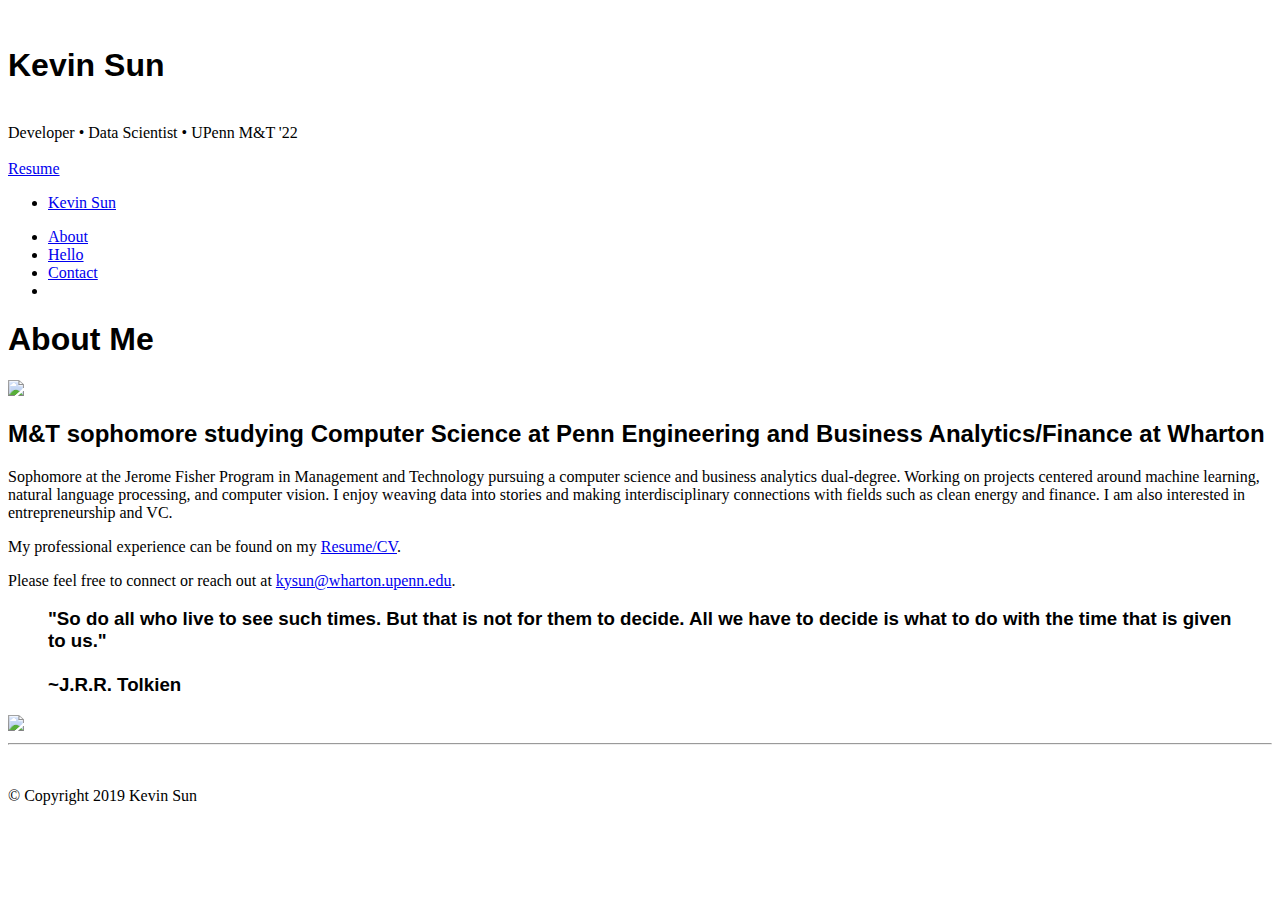
==== commit fdbe12e5: "add og properties" ====
--- a/index.html
+++ b/index.html
@@ -1,20 +1,17 @@
-
 <!DOCTYPE html>
 <html lang="en">
+
 <head>
-  <meta http-equiv="Content-Type" content="text/html; charset=UTF-8">
-  <title>Kevin Sun | Resume Portfolio</title>
-  <meta name="viewport" content="width=device-width, initial-scale=1.0">
-  <link href="https://stackpath.bootstrapcdn.com/bootstrap/4.1.3/css/bootstrap.min.css" rel="stylesheet" integrity="sha384-MCw98/SFnGE8fJT3GXwEOngsV7Zt27NXFoaoApmYm81iuXoPkFOJwJ8ERdknLPMO" crossorigin="anonymous">
-  <link href="assets/themify-icons.css" rel="stylesheet" type="text/css" media="all">
-  <link href="assets/flexslider.css" rel="stylesheet" type="text/css" media="all">
-  <link href="assets/lightbox.min.css" rel="stylesheet" type="text/css" media="all">
-  <link href="./assets/theme-nearblack.css" rel="stylesheet" type="text/css" media="all">
-  <link href="assets/custom.css" rel="stylesheet" type="text/css" media="all">
-  <script defer src="https://use.fontawesome.com/releases/v5.0.6/js/all.js"></script>
-
-  <!--ICONS & FAVICON -->
-  <!-- <link rel="apple-touch-icon" sizes="57x57" href="assets/icons/apple-icon-57x57.png">
+    <meta http-equiv="Content-Type" content="text/html; charset=UTF-8">
+    <title>Kevin Sun | Personal Website</title>
+    <meta name="viewport" content="width=device-width, initial-scale=1.0">
+    <!-- <link href="https://stackpath.bootstrapcdn.com/bootstrap/4.1.3/css/bootstrap.min.css" rel="stylesheet"
+        integrity="sha384-MCw98/SFnGE8fJT3GXwEOngsV7Zt27NXFoaoApmYm81iuXoPkFOJwJ8ERdknLPMO" crossorigin="anonymous"> -->
+    <link href="assets/custom.css" rel="stylesheet" type="text/css" media="all">
+    <script defer src="https://use.fontawesome.com/releases/v5.0.6/js/all.js"></script>
+
+    <!--ICONS & FAVICON -->
+    <!-- <link rel="apple-touch-icon" sizes="57x57" href="assets/icons/apple-icon-57x57.png">
   <link rel="apple-touch-icon" sizes="60x60" href="assets/icons/apple-icon-60x60.png">
   <link rel="apple-touch-icon" sizes="72x72" href="assets/icons/apple-icon-72x72.png">
   <link rel="apple-touch-icon" sizes="76x76" href="assets/icons/apple-icon-76x76.png">
@@ -27,407 +24,205 @@
   <link rel="icon" type="image/png" sizes="32x32" href="assets/icons/favicon-32x32.png">
   <link rel="icon" type="image/png" sizes="96x96" href="assets/icons/favicon-96x96.png">
   <link rel="icon" type="image/png" sizes="16x16" href="assets/icons/favicon-16x16.png"> -->
-  <link rel='shortcut icon' href='assets/images/favicon.ico' type='image/x-icon' />
-  <link rel="manifest" href="assets/icons/manifest.json">
-  <meta name="msapplication-TileColor" content="#ffffff">
-  <meta name="msapplication-TileImage" content="/ms-icon-144x144.png">
-  <meta name="theme-color" content="#ffffff">
-  <meta name="description" content="Kevin Sun's personal resume portfolio website."/>
-  <!-- <meta property="og:image" content="http://hacknehs.com/assets/images/banner.png" />
-  <meta property="og:description" content="The most exciting hackathon in New England for highschool students. Develop cool ideas, meet other hackers, and learning the ins and outs of development." />
-  <meta property="og:url" content="http://www.hacknehs.com/" />
-  <meta property="og:title" content="hackNEHS | Hack New England High Schools" /> -->
-
-
-  <!-- Google analytics tracking code-->
+    <link rel='shortcut icon' href='assets/images/favicon.ico' type='image/x-icon' />
+    <meta name="msapplication-TileColor" content="#ffffff">
+    <meta name="msapplication-TileImage" content="/ms-icon-144x144.png">
+    <meta name="theme-color" content="#ffffff">
+    <meta name="description" content="Kevin Sun's personal resume and portfolio website." />
+    <meta property="og:image" content="https://www.kevinysun.me/assets/images/preview_compressed.png" />
+    <meta property="og:description" content="Kevin Sun's personal resume and portfolio website." />
+    <meta property="og:url" content="https://www.kevinysun.me/" />
+    <meta property="og:title" content="Kevin Sun | Personal Website" />
+
+    <!-- Google analytics tracking code-->
 </head>
+
 <body>
 
-  <div class="main-container">
-
-    <div class="nav-container" style="min-height: 55px;">
-      <a id="top"></a>
-      <nav class="">
-        <div class="nav-bar">
-          <div class="module">
-            <a href="index.html">
-              <img class="logo logo-dark" src="assets/logo.png" alt="Kevin Logo">
-            </a>
-          </div>
-          <div class="module widget-handle mobile-toggle right visible-sm visible-xs" style=" margin-top: 10px; border-left: white; border: none; border-left: none;">
-            <svg version="1.1" xmlns="http://www.w3.org/2000/svg" xmlns:xlink="http://www.w3.org/1999/xlink" width="17" height="17" viewBox="0 0 17 17" style="border:none;">
-              <g>
-              </g>
-              <path d="M16 3v2h-15v-2h15zM1 10h15v-2h-15v2zM1 15h15v-2h-15v2z" fill="#000000"></path>
-            </svg>
-          </div>
-          <div class="module-group right">
-            <div class="module left">
-              <ul class="menu">
-                <li class="active">
-                  <a href="/" class="bold" style="font-size: 12px;">
-                    Home
-                  </a>
-                </li>
-
-                <li class="bold">
-                  <a href="https://jomaswag.com/" target="_blank" class="bold" style="font-size: 12px;">
-                    Shop
-                  </a>
-
-                </li>
-                <li class="bold">
-                  <a href="https://www.youtube.com/channel/UCV0qA-eDDICsRR9rPcnG7tw" class="bold" style="font-size: 12px;" target="_blank">
-                    Videos
-                  </a>
-
-                </li>
-                <li class="bold">
-                  <a href="http://learn.joma.io" class="bold" style="font-size: 12px;" target="_blank">
-                    Learn
-                  </a>
-
-                </li>
-
-                <li class="bold">
-                  <a href="#contact" class="bold" style="font-size: 12px;">
-                    Contact
-                  </a>
-
-                </li>
-              </ul>
+    <header id="header">
+        <div class="center-middle">
+            <div class="photo"></div>
+            <br>
+            <h1>Kevin <strong>Sun</strong></h1>
+            <br>
+            <span>Developer • Data Scientist • UPenn M&T '22</span>
+            <br>
+            <br>
+            <a href="https://www.linkedin.com/in/ksun/" target="_blank" class="header-social-btn"><i
+                    class="fab fa-linkedin"></i></a>
+            <a href="https://www.facebook.com/profile.php?id=100004336279489" target="_blank"
+                class="header-social-btn"><i class="fab fa-facebook"></i></a>
+            <a href="https://drive.google.com/open?id=1LoOkMqvpePmr2F67PDZ2IwPjjuG4QTI1" target="_blank"
+                class="header-btn">Resume</a>
+            <a href="https://github.com/ksun0" target="_blank" class="header-social-btn"><i
+                    class="fab fa-github"></i></a>
+            <a href="https://twitter.com/ksun08" target="_blank" class="header-social-btn"><i
+                    class="fab fa-twitter"></i></a>
+
+        </div>
+    </header>
+
+    <nav id="navbar">
+        <div class="container">
+            <div class="grid">
+                <div class="column-xs-8 column-md-4">
+                    <ul class="ul-left">
+                        <li>
+                            <div class="btn">
+                                <a id="logo" href="#">Kevin Sun</a>
+                            </div>
+                        </li>
+                    </ul>
+                </div>
+                <div class="column-xs-4 column-md-8">
+
+                    <ul class="ul-right nav-list">
+                        <li>
+                            <div class="btn from-middle">
+                                <a href="#">About</a>
+                            </div>
+
+                        </li>
+                        <li>
+                            <div class="btn from-middle">
+                                <a href="#">Hello</a>
+                            </div>
+
+                        </li>
+                        <li>
+                            <div class="btn from-middle">
+                                <a href="#">Contact</a>
+                            </div>
+
+                        </li>
+                        <li>
+                            <div class="btn nav-mobile">
+                                <a href="#!" id="nav-toggle"><span></span></a>
+                            </div>
+                        </li>
+                    </ul>
+                </div>
             </div>
-
-          </div>
-        </div><!--end nav bar-->
-      </nav>
-    </div><!--end nav container-->
-
-
-    <div class="main-container">
-      <section class="cover fullscreen parallax image-bg" style="height: 864px;">
-        <div class="background-image-holder fadeIn" style="transform: translate3d(0px, 0px, 0px); background: linear-gradient(rgba(0,0, 0,0.5), rgba(0,0, 0,0.5)), url('assets/background-black.jpg'); top: -55px;">
-          <img alt="Kevin Sun" class="background-image background-image-kevin" src="assets/background-black.jpg" style="display: none;">
         </div>
-        <div class="container v-align-transform">
-          <div class="row">
-            <div class="col-sm-12 text-center">
-              <h1 class="uppercase large mb8">
-                <strong>Kevin</strong>Sun</h1>
-                <h5 class="mb0">M&T Student / Data Scientist</h5>
-              </div>
+        </div>
+    </nav>
+
+    <div id="page">
+        <main class="about">
+            <div class="container">
+                <section class="grid info">
+                    <div class="column-xs-12 column-md-1">
+                        <div class="about">
+                            <h1 class="section-heading">About Me</h1>
+                        </div>
+                    </div>
+                    <div class="column-xs-12 column-md-4">
+                        <img src="assets/images/kevin_shanghai.jpg">
+                    </div>
+                    <div class="column-xs-12 column-md-7">
+                        <div class="intro">
+                            <h2>M&T sophomore studying Computer Science at Penn Engineering and Business
+                                Analytics/Finance at Wharton</h2>
+                            <p>Sophomore at the Jerome Fisher Program in Management and Technology pursuing a computer
+                                science and business analytics dual-degree. Working on projects centered around machine
+                                learning, natural language processing, and computer vision. I enjoy weaving data into
+                                stories and making interdisciplinary connections with fields such as clean energy and
+                                finance. I am also interested in entrepreneurship and VC.</p>
+                            <p>My professional experience can be found on my <a
+                                    href="https://drive.google.com/open?id=1LoOkMqvpePmr2F67PDZ2IwPjjuG4QTI1"
+                                    target="_blank" class="right">Resume/CV</a>. </p>
+                            <p>Please feel free to connect or reach out at <a href="mailto:kysun@wharton.upenn.edu"
+                                    target="_blank" class="right">kysun@wharton.upenn.edu</a>. </p>
+                        </div>
+                    </div>
+                    <div class="column-xs-12 column-md-7">
+                        <blockquote>
+                            <h3>"So do all who live to see such times. But that is not for them to decide. All we have
+                                to decide is what to do with the time that is given to us." <br><br>~J.R.R. Tolkien</h3>
+                        </blockquote>
+                    </div>
+                    <div class="column-xs-12 column-md-5">
+                        <img src="assets/images/kevin_standing.jpg">
+                    </div>
+                </section>
             </div>
-            <!--end of row-->
-          </div>
-          <!--end of container-->
-          <div class="align-bottom text-center">
-            <ul class="list-inline social-list mb24">
-              <li>
-                <a target="_blank" href="https://instagram.com/jomaoppa/">
-                  <i class="fab fa-instagram"></i>
-                </a>
-              </li>
-              <li>
-                <a target="_blank" href="https://twitter.com/jomaoppa/">
-                  <i class="fab fa-twitter"></i>
-                </a>
-              </li>
-              <li>
-                <a target="_blank" href="https://www.facebook.com/jomaoppa/">
-                  <i class="fab fa-facebook"></i>
-                </a>
-              </li>
-              <li>
-                <a target="_blank" href="https://about.me/kevinsun0">
-                  <i class="fab fa-youtube"></i>
-                </a>
-              </li>
-
-            </ul>
-          </div>
-        </section>
-
-
-
-        <section>
-          <div class="container">
-            <div class="row v-align-children">
-              <div class="col-sm-6 col-md-5 ">
-                <h2 class="uppercase color-primary hidden-xs">Social Reach</h2>
-                <hr>
-                <br>
-                <table class="center">
-                  <tbody><tr>
-                    <td class="hidden-xs">
-                      <a class="fade-on-hover" target="_blank">
-                        <i class="fa fa-users icon icon-lg" style="font-size: 70px;"></i>
-
-                      </a>
-                    </td>
-                    <td>
-                      <h5 class="uppercase" style="font-size: 30px; padding-top: 18px; padding-left: 50px;line-height: 50px;" id="total_reach"></h5>
-                    </td>
-
-                  </tr>
-                </tbody></table>
-                <br>
-                <hr>
-                <br>
-
-              </div>
-
-
-              <div class="col-sm-6 col-md-offset-1 p0">
-
-                <div class="col-sm-4 text-center">
-                  <div class="feature bordered mb30" style="border: 1px #f3f3f3 solid">
-                    <li class="fade-on-hover" style="list-style: none; padding-bottom: 26px; padding-top: 10px;">
-                      <a target="_blank" href="https://www.youtube.com/jomatech">
-                        <i class="fab fa-youtube icon icon-lg" style="font-size: 70px;"></i>
-                      </a>
-                    </li>
-                    <h5 class="uppercase" style="font-size: 30px;" id="yt_reach">Youtube Reach</h5>
-                  </div>
-                </div>
-
-                <div class="col-sm-4 text-center">
-                  <div class="feature bordered mb30" style="border: 1px #f3f3f3 solid">
-                    <li class="fade-on-hover" style="list-style: none; padding-bottom: 26px; padding-top: 10px;">
-                      <a target="_blank" href="https://instagram.com/jomaoppa/">
-                        <i class="fab fa-instagram icon icon-lg" style="font-size: 70px;"></i>
-                      </a>
-                    </li>
-                    <h5 class="uppercase" style="font-size: 30px;" id="ig_reach"></h5>
-                  </div>
-                </div>
-
-
-
-                <div class="col-sm-4 text-center">
-                  <div class="feature bordered mb30" style="border: 1px #f3f3f3 solid">
-                    <li class="fade-on-hover" style="list-style: none; padding-bottom: 26px; padding-top: 10px;">
-                      <a target="_blank" href="https://twitter.com/jomaoppa">
-                        <i class="fab fa-twitter icon icon-lg" style="font-size: 70px;"></i>
-                      </a>
-                    </li>
-                    <h5 class="uppercase" style="font-size: 30px;">1.1K</h5>
-                  </div>
-                </div>
-
-
-              </div>
+        </main>
+
+        <footer>
+            <div class="container">
+                <section class="grid">
+                    <div class="column-xs-12">
+                        <hr>
+                        <br>
+                        <a href="https://www.linkedin.com/in/ksun/" target="_blank" class="header-social-btn"><i
+                                class="fab fa-linkedin"></i></a>
+                        <a href="https://www.facebook.com/profile.php?id=100004336279489" target="_blank"
+                            class="header-social-btn"><i class="fab fa-facebook"></i></a>
+                        <a href="https://github.com/ksun0" target="_blank" class="header-social-btn"><i
+                                class="fab fa-github"></i></a>
+                        <a href="https://twitter.com/ksun08" target="_blank" class="header-social-btn"><i
+                                class="fab fa-twitter"></i></a>
+                        <p class="copyright">&copy; Copyright 2019 Kevin Sun</p>
+
+                    </div>
+                </section>
             </div>
-            <!--end of row-->
-          </div>
-          <!--end of container-->
-        </section>
-
-
-
-        <!--Joma Instagram Feed-->
-        <!--<section class="pt0 pb0 bg-primary">
-        <div class="instafeed grid-gallery gapless" data-user-name="jomaoppa">
-        <ul class=""></ul>
-      </div>
-    </section>-->
-
-
-    <section style="background-color: #f4f4f4">
-      <div class="container">
-        <div class="row">
-          <div class="col-sm-12 text-center">
-            <h4 class="uppercase mb64 mb-xs-40">Projects</h4>
-          </div>
-        </div>
-        <!--end of row-->
-        <div class="row">
-          <div class="logo-carousel">
-            <ul class="slides">
-
-              <!--<li style="width: 292.5px; height: 100px; list-style: none; float: left; display; block;">-->
-              <!-- REPEAT THESE WITH 2 FULL CYCLES -->
-              <li>
-                <a target="_blank" href="https://ksun0.github.io/data-visualizations/">
-                  <img alt="Logo" src="assets/data-vis.png" />
-                </a>
-              </li>
-              <li>
-                <a target="_blank" href="https://ksun0.github.io/data-visualizations/">
-                  <img alt="Logo" src="assets/data-vis.png" />
-                </a>
-              </li>
-              <li>
-                <a target="_blank" href="https://ksun0.github.io/data-visualizations/">
-                  <img alt="Logo" src="assets/data-vis.png" />
-                </a>
-              </li>
-              <li>
-                <a target="_blank" href="https://ksun0.github.io/data-visualizations/">
-                  <img alt="Logo" src="assets/data-vis.png" />
-                </a>
-              </li>
-              <li>
-                <a target="_blank" href="https://ksun0.github.io/data-visualizations/">
-                  <img alt="Logo" src="assets/data-vis.png" />
-                </a>
-              </li>
-              <li>
-                <a target="_blank" href="https://ksun0.github.io/data-visualizations/">
-                  <img alt="Logo" src="assets/data-vis.png" />
-                </a>
-              </li>
-              <li>
-                <a target="_blank" href="https://ksun0.github.io/data-visualizations/">
-                  <img alt="Logo" src="assets/data-vis.png" />
-                </a>
-              </li>
-              <li>
-                <a target="_blank" href="https://ksun0.github.io/data-visualizations/">
-                  <img alt="Logo" src="assets/data-vis.png" />
-                </a>
-              </li>
-
-            </div>
-            <!--end of logo slider-->
-          </div>
-          <!--end of row-->
-        </div>
-        <!--end of container-->
-      </section>
-
-
-
-
-
-
-
-      <section class="image-square left bg-dark">
-        <div class="col-md-6 image">
-          <div class="background-image-holder bg-dark fadeIn" style="background: url(&quot;assets/headshot.jpg&quot;);">
-            <img alt="Joma Portrait" class="background-image" src="./assets/headshot.jpg" style="display: none;">
-          </div>
-        </div>
-        <div class="col-md-6 col-md-offset-1 content bg-dark">
-          <h3>Joma</h3>
-          <p class="mb0">
-            Joma (Jonathan Ma) was born and raised in Montreal. He moved to Waterloo for University and did internships at various Silicon Valley companies like LinkedIn, Facebook and Microsoft. He always had a passion for entertainment so he joined BuzzFeed as a Data Scientist in NYC. Then he went back to Facebook and works as a Data Scientist for Video Creators. Joma decided to make the tech industry more open and accessible by making helpful but entertaining videos on YouTube to reach as many potential engineers as possible.
-          </p>
-        </div>
-      </section>
-      <section class="image-square right bg-dark">
-        <div class="col-md-6 image">
-          <div class="background-image-holder bg-dark fadeIn" style="background: url(&quot;assets/notvine.png&quot;);">
-            <img alt="Notvine.com logo" class="background-image" src="./assets/notvine.png" style="display: none;">
-          </div>
-        </div>
-        <div class="col-md-6 content bg-dark">
-          <h3>Notvine</h3>
-          <p class="mb0">
-            Joma's startup series introduces his most innovative startup yet: notvine.com. It is an application to make 6.1 seconds looping videos that you can share with friends. Watch the Startup Series
-            <a target="_blank" href="https://www.youtube.com/playlist?list=PL0BAwa0pBqg6cgVi_N2arwjs6TQ6foPi7">here </a>
-          </p>
-        </div>
-      </section>
-
-
-
-
-
-      <section class="pt240 pb240 image-bg">
-        <div class="background-image-holder fadeIn" style="background: url(&quot;assets/bottomimg.jpg&quot;);">
-          <img alt="Joma Los Angeles" class="background-image" src="./assets/bottomimg.jpg" style="display: none;">
-        </div>
-      </section>
-
-
-      <section>
-        <div class="container" id="contact">
-          <div class="row">
-            <div class="col-sm-6 col-md-5">
-              <h4 class="uppercase">Get In Touch</h4>
-              <p>
-                For any business inquiries regarding Joma please email business@joma.io.
-              </p>
-
-              <hr>
-              <p>
-
-                <br>
-
-              </p>
-            </div>
-          </div>
-          <!--end of row-->
-        </div>
-        <!--end of container-->
-      </section>
-
-
-
-      <footer class="footer-1 bg-light" style="background-color: #fafafa">
-        <div class="container">
-
-          <div class="row">
-            <div class="col-xs-6 col-sm-6 col-md-6 col-lg-6 center">
-              <span class="sub">Website by <a href="http://jonathan.ma">Sunny Studios</a></span>
-            </div>
-
-            <div class="col-xs-6 col-sm-6 col-md-6 col-lg-6 text-right centr">
-              <ul class="list-inline social-list">
-                <li>
-                  <a target="_blank" href="https://instagram.com/jomaoppa/">
-                    <i class="fab fa-instagram"></i>
-                  </a>
-                </li>
-                <li>
-                  <a target="_blank" href="https://twitter.com/jomaoppa">
-                    <i class="fab fa-twitter"></i>
-                  </a>
-                </li>
-                <li>
-                  <a target="_blank" href="https://www.facebook.com/jomaoppa">
-                    <i class="fab fa-facebook"></i>
-                  </a>
-                </li>
-                <li>
-                  <a target="_blank" href="https://www.youtube.com/jomatech">
-                    <i class="fab fa-youtube"></i>
-                  </a>
-                </li>
-
-              </ul>
-            </div>
-          </div>
-        </div>
-
-      </footer>
+        </footer>
     </div>
-  </div>
-  <script>
-  var initialCount;
-  var resetCount;
-  httpGet1();
-  function httpGet1(next)
-  {
-    $.ajax({
-      type: "GET",
-      url: "https://www.instagram.com/kevinsun0/",
-      success: function(data1){
-        n = data1.search("Followers")
-        var ig_subs = parseInt(data1.substring(n-10, n).replace(/[^0-9]/g, ""))
-        $('#ig_reach').html((ig_subs-ig_subs%100)/1000+'K');
-      }
-    });}
+
+    <script src="https://ajax.googleapis.com/ajax/libs/jquery/3.4.1/jquery.min.js"></script>
+
+    <script>
+        (function ($) { // Begin jQuery
+            $(function () { // DOM ready
+                // Toggle open and close nav styles on click
+                $('#nav-toggle').click(function () {
+                    $('nav .from-middle').slideToggle();
+                });
+
+                // Hamburger to X toggle
+                $('#nav-toggle').on('click', function () {
+                    this.classList.toggle('active');
+                });
+            }); // end DOM ready
+        })(jQuery); // end jQuery
+
+        // When the user scrolls the page, execute myFunction 
+        window.onscroll = function () { myFunction() };
+        window.onresize = function () { refreshVariables() };
+
+        // Get the navbar
+        var navbar = document.getElementById("navbar");
+        var page = document.getElementById("page");
+
+        // Get the offset position of the navbar
+        var sticky = window.innerHeight * 0.9; // navbar.offsetTop
+        console.log(sticky + ".");
+
+        function refreshVariables() {
+            // Get the navbar
+            navbar = document.getElementById("navbar");
+            page = document.getElementById("page");
+
+            // Get the offset position of the navbar
+            sticky = window.innerHeight * 0.9;
+            console.log(sticky + ".");
+        }
+
+        // Add the sticky class to the navbar when you reach its scroll position. Remove "sticky" when you leave the scroll position
+        function myFunction() {
+            console.log(pageYOffset + "." + sticky);
+            if (window.pageYOffset >= sticky) {
+                navbar.classList.add("sticky")
+                navbar.style.top = "0%";
+                page.style.setProperty("margin-top", navbar.offsetHeight + "px");
+            } else {
+                navbar.classList.remove("sticky");
+                navbar.style.top = "90%";
+                page.style.marginTop = "0%";
+            }
+        }
     </script>
-    <script src="https://code.jquery.com/jquery-3.3.1.min.js" integrity="sha256-FgpCb/KJQlLNfOu91ta32o/NMZxltwRo8QtmkMRdAu8=" crossorigin="anonymous"></script>
-    <script src="https://stackpath.bootstrapcdn.com/bootstrap/4.1.3/js/bootstrap.min.js"></script>
-    <script src="assets/jquery.flexslider-min.js"></script>
-    <script src="assets/lightbox.min.js"></script>
-
-    <script src="assets/spectragram.min.js"></script>
-    <script src="assets/jquery.countdown.min.js"></script>
-    <script src="assets/smooth-scroll.min.js"></script>
-    <script src="assets/parallax.js"></script>
-    <script src="assets/scripts.js"></script>
-  </body>
-  </html>
+</body>
+
+</html>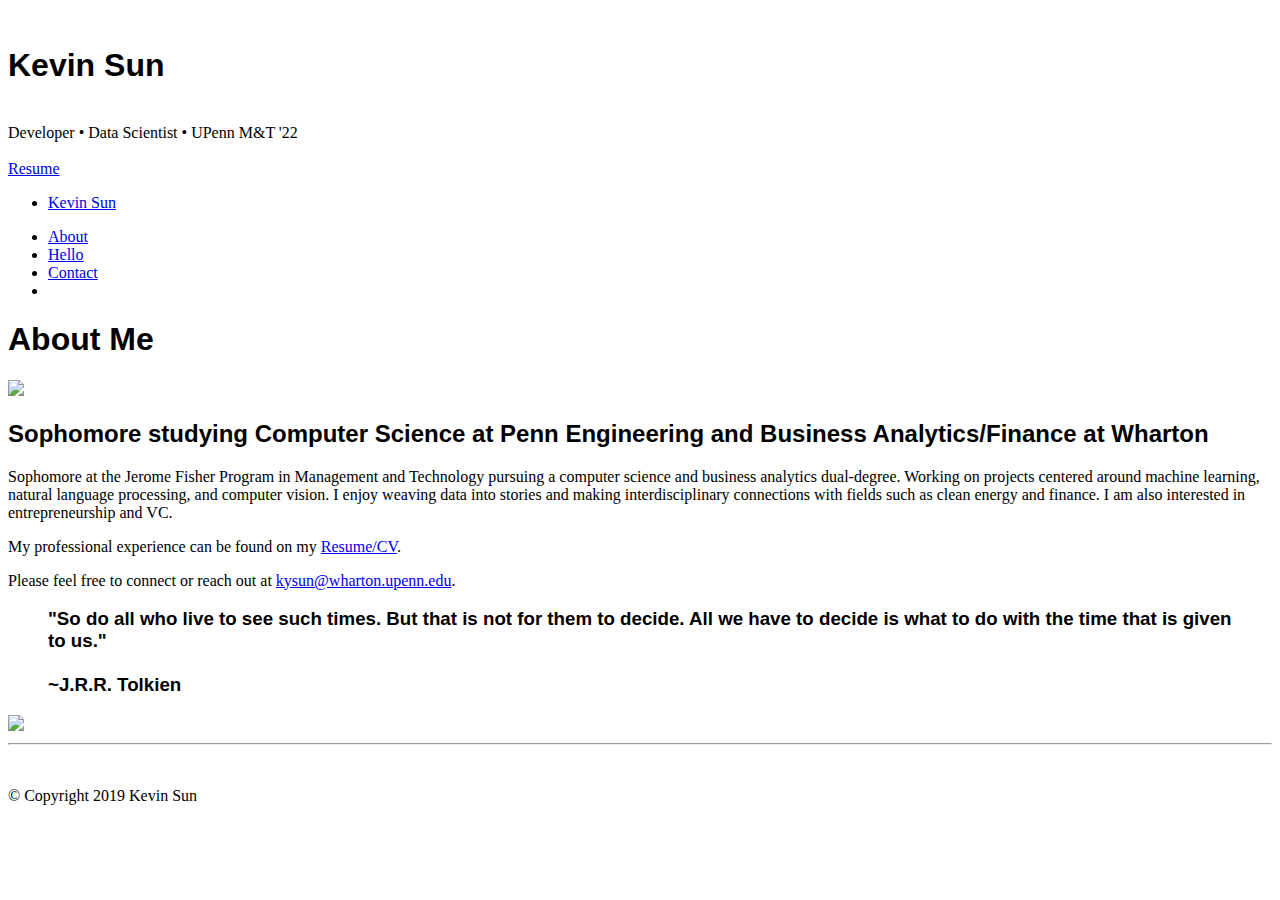
==== commit 58747a05: "change picture" ====
--- a/index.html
+++ b/index.html
@@ -117,11 +117,11 @@
                         </div>
                     </div>
                     <div class="column-xs-12 column-md-4">
-                        <img src="assets/images/kevin_shanghai.jpg">
+                        <img src="assets/images/colleges.png">
                     </div>
                     <div class="column-xs-12 column-md-7">
                         <div class="intro">
-                            <h2>M&T sophomore studying Computer Science at Penn Engineering and Business
+                            <h2>Sophomore studying Computer Science at Penn Engineering and Business
                                 Analytics/Finance at Wharton</h2>
                             <p>Sophomore at the Jerome Fisher Program in Management and Technology pursuing a computer
                                 science and business analytics dual-degree. Working on projects centered around machine
@@ -142,7 +142,7 @@
                         </blockquote>
                     </div>
                     <div class="column-xs-12 column-md-5">
-                        <img src="assets/images/kevin_standing.jpg">
+                        <img src="assets/images/kevin_canyon.jpg">
                     </div>
                 </section>
             </div>
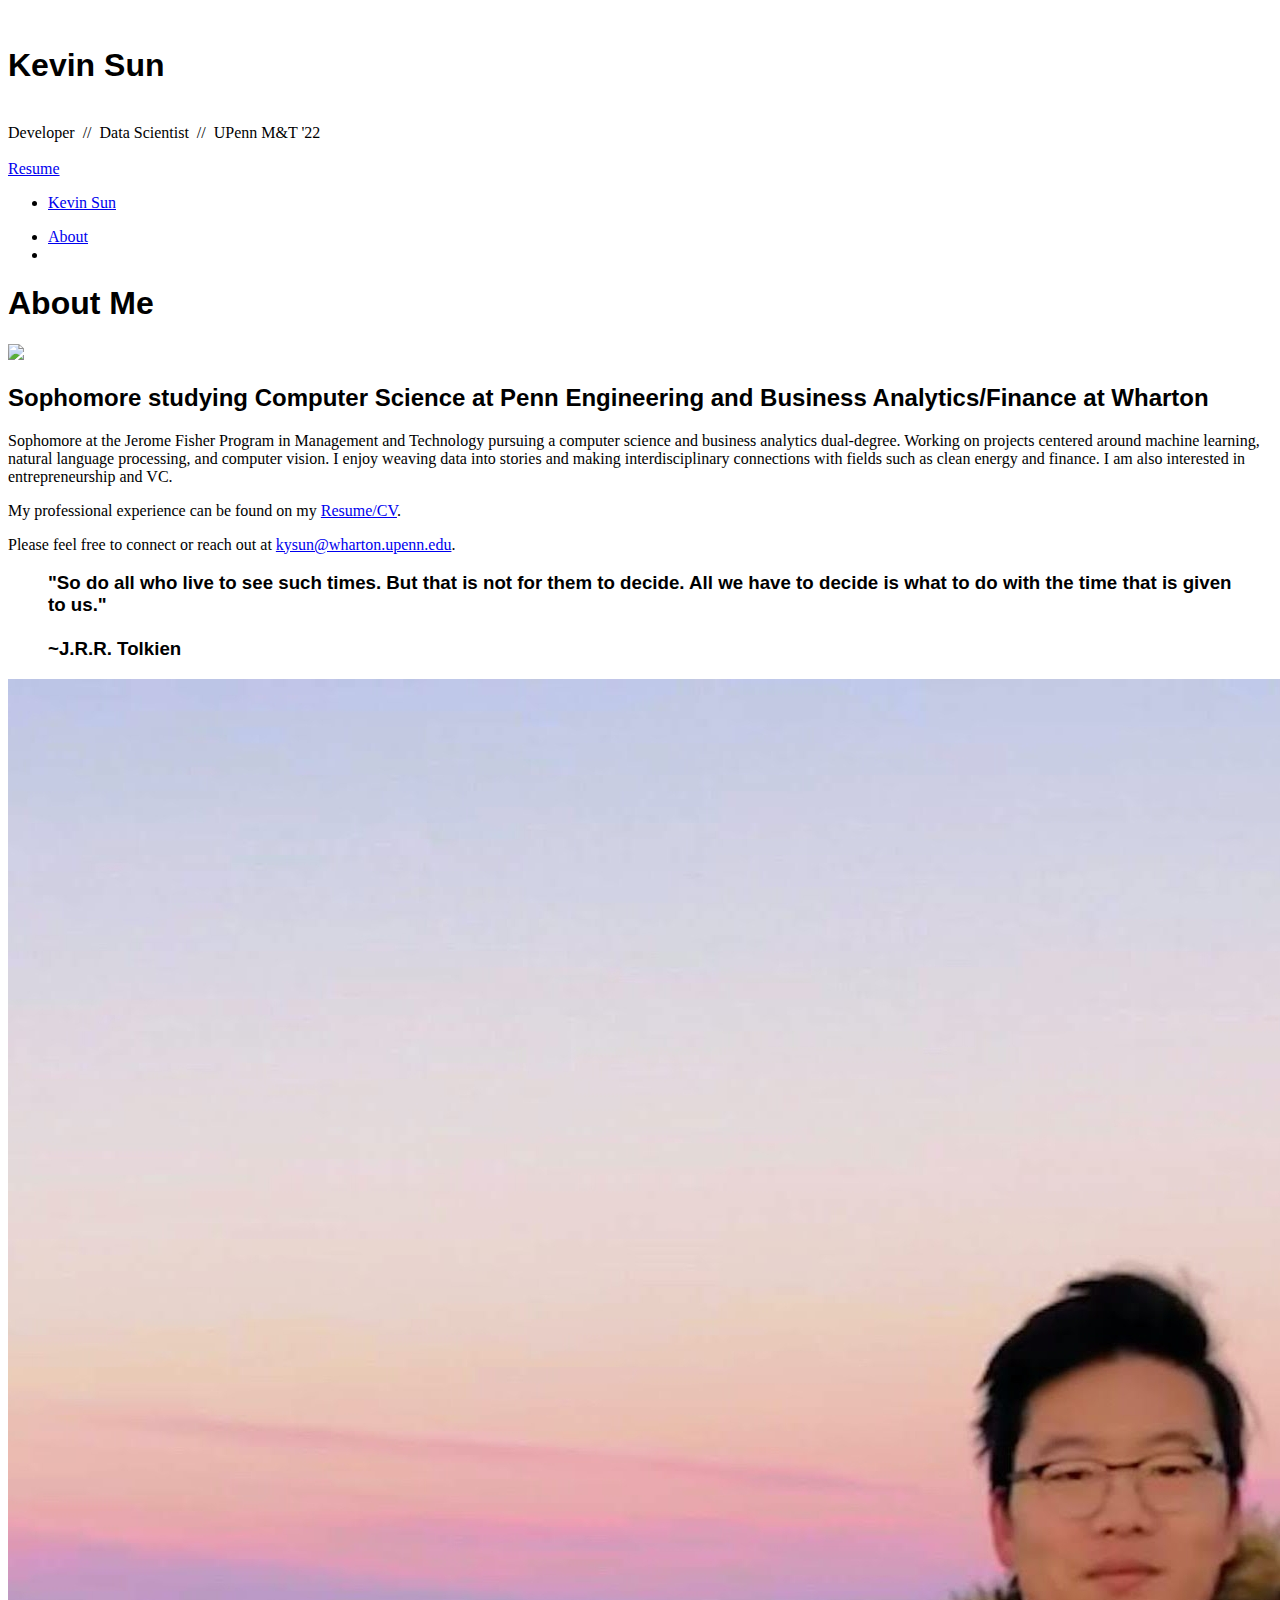
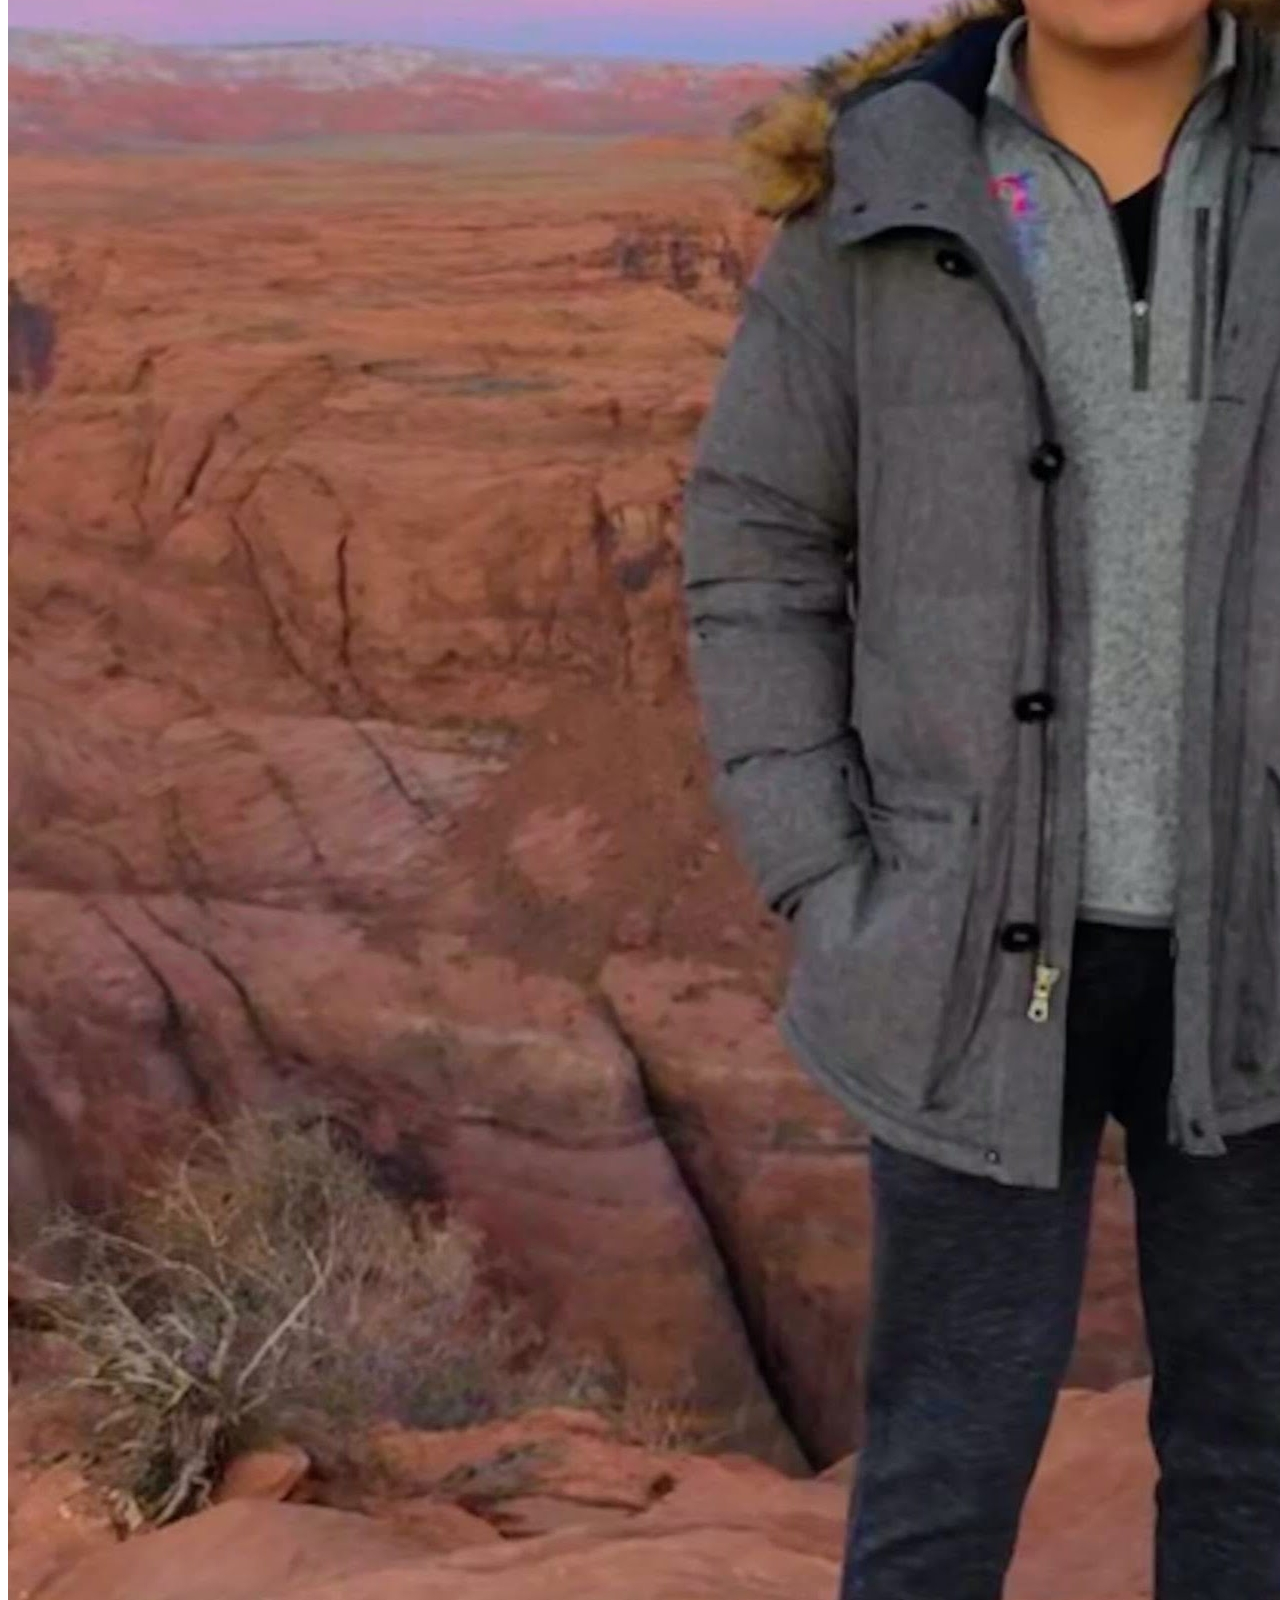
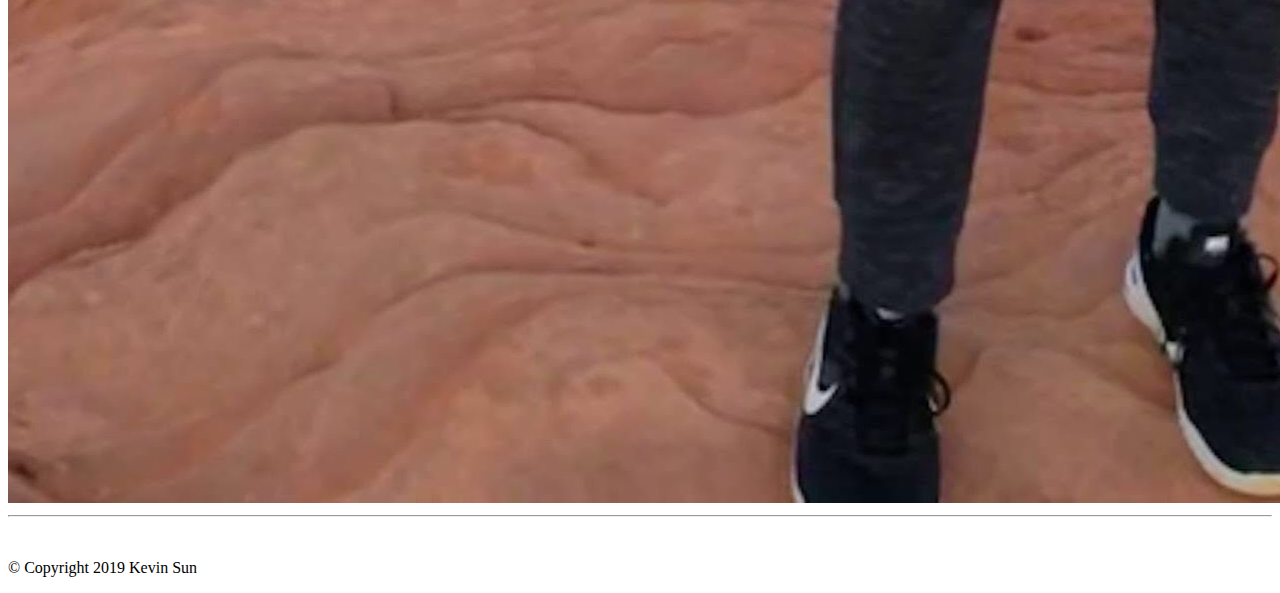
==== commit c41101c1: "minor updates" ====
--- a/index.html
+++ b/index.html
@@ -45,7 +45,7 @@
             <br>
             <h1>Kevin <strong>Sun</strong></h1>
             <br>
-            <span>Developer • Data Scientist • UPenn M&T '22</span>
+            <span>Developer &nbsp;// &nbsp;Data Scientist &nbsp;// &nbsp;UPenn M&T '22</span>
             <br>
             <br>
             <a href="https://www.linkedin.com/in/ksun/" target="_blank" class="header-social-btn"><i
@@ -63,7 +63,7 @@
     </header>
 
     <nav id="navbar">
-        <div class="container">
+        <div class="">
             <div class="grid">
                 <div class="column-xs-8 column-md-4">
                     <ul class="ul-left">
@@ -79,11 +79,11 @@
                     <ul class="ul-right nav-list">
                         <li>
                             <div class="btn from-middle">
-                                <a href="#">About</a>
-                            </div>
-
-                        </li>
-                        <li>
+                                <a href="#about">About</a>
+                            </div>
+
+                        </li>
+                        <!-- <li>
                             <div class="btn from-middle">
                                 <a href="#">Hello</a>
                             </div>
@@ -94,7 +94,7 @@
                                 <a href="#">Contact</a>
                             </div>
 
-                        </li>
+                        </li> -->
                         <li>
                             <div class="btn nav-mobile">
                                 <a href="#!" id="nav-toggle"><span></span></a>
@@ -108,7 +108,7 @@
     </nav>
 
     <div id="page">
-        <main class="about">
+        <main class="about" id="about">
             <div class="container">
                 <section class="grid info">
                     <div class="column-xs-12 column-md-1">
@@ -142,7 +142,7 @@
                         </blockquote>
                     </div>
                     <div class="column-xs-12 column-md-5">
-                        <img src="assets/images/kevin_canyon.jpg">
+                        <img src="assets/images/kevin_canyon.JPG">
                     </div>
                 </section>
             </div>
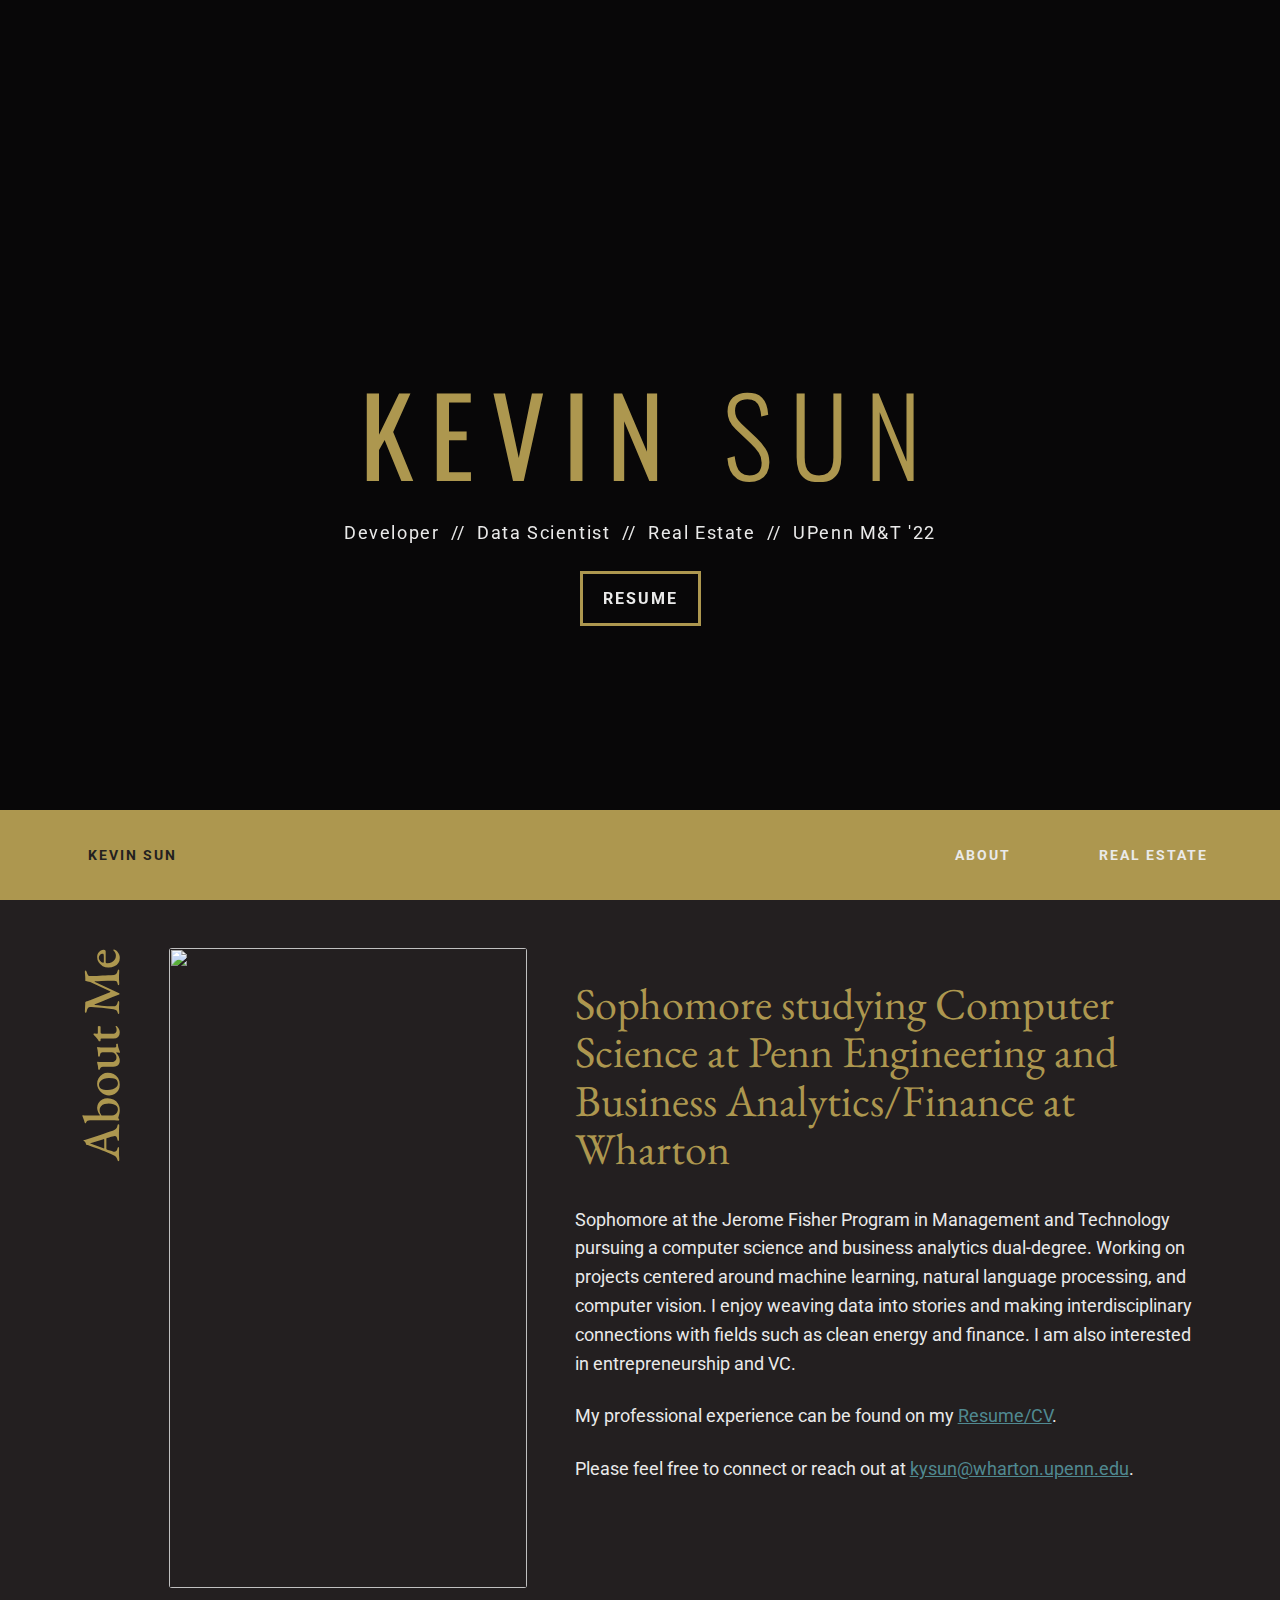
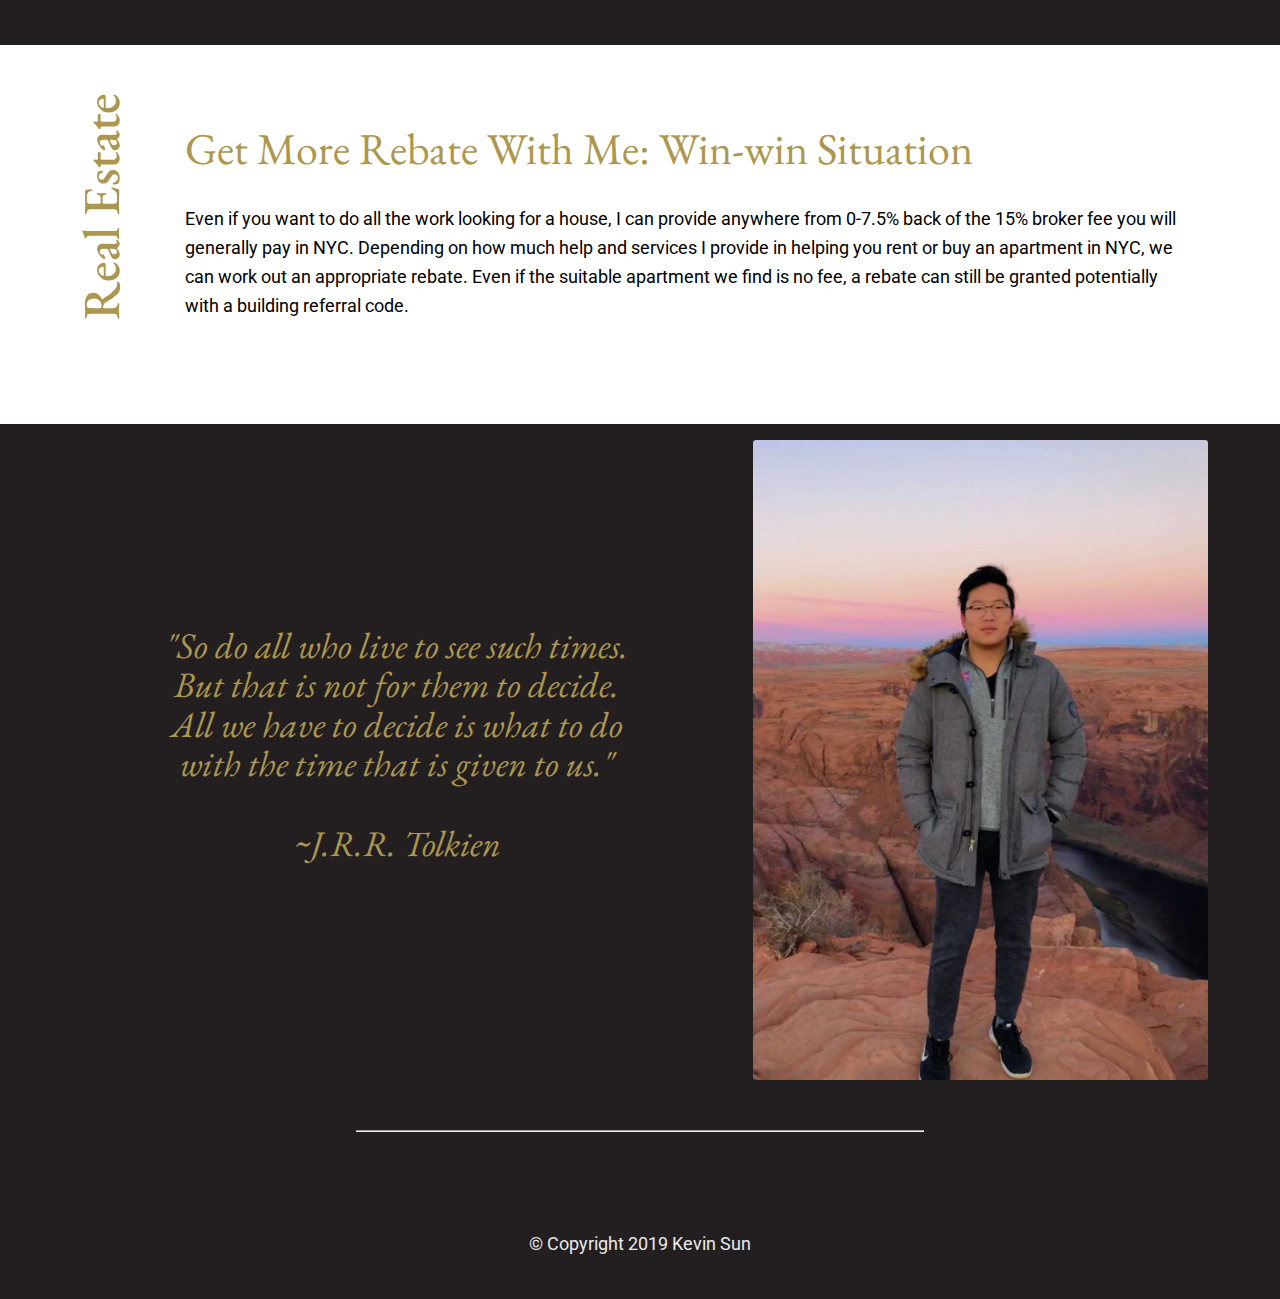
==== commit e9886185: "Add real estate:" ====
--- a/index.html
+++ b/index.html
@@ -45,7 +45,7 @@
             <br>
             <h1>Kevin <strong>Sun</strong></h1>
             <br>
-            <span>Developer &nbsp;// &nbsp;Data Scientist &nbsp;// &nbsp;UPenn M&T '22</span>
+            <span>Developer &nbsp;// &nbsp;Data Scientist &nbsp;// &nbsp;Real Estate &nbsp;// &nbsp;UPenn M&T '22</span>
             <br>
             <br>
             <a href="https://www.linkedin.com/in/ksun/" target="_blank" class="header-social-btn"><i
@@ -81,7 +81,11 @@
                             <div class="btn from-middle">
                                 <a href="#about">About</a>
                             </div>
-
+                        </li>
+                        <li>
+                            <div class="btn from-middle">
+                                <a href="#real-estate">Real Estate</a>
+                            </div>
                         </li>
                         <!-- <li>
                             <div class="btn from-middle">
@@ -135,6 +139,37 @@
                                     target="_blank" class="right">kysun@wharton.upenn.edu</a>. </p>
                         </div>
                     </div>
+
+                </section>
+            </div>
+        </main>
+
+        <main class="real-estate" id="real-estate">
+            <div class="container">
+                <section class="grid info">
+                    <div class="column-xs-12 column-md-1">
+                        <div class="about">
+                            <h1 class="section-heading">Real Estate</h1>
+                        </div>
+                    </div>
+                    <div class="column-xs-12 column-md-11">
+                        <div class="intro">
+                            <h2>Get More Rebate With Me: Win-win Situation</h2>
+                            <p>Even if you want to do all the work looking for a house, I can provide anywhere from 0-7.5% back of the 15% broker fee you will generally pay in NYC. 
+                               Depending on how much help and services I provide in helping you rent or buy an apartment in NYC, we can work out an appropriate rebate.
+                               Even if the suitable apartment we find is no fee, a rebate can still be granted potentially with a building referral code.
+                            </p>
+                        </div>
+                    </div>
+                </section>
+            </div>
+        </main>
+
+
+
+        <footer>
+            <div class="container">
+                <section class="grid">
                     <div class="column-xs-12 column-md-7">
                         <blockquote>
                             <h3>"So do all who live to see such times. But that is not for them to decide. All we have
@@ -144,13 +179,7 @@
                     <div class="column-xs-12 column-md-5">
                         <img src="assets/images/kevin_canyon.JPG">
                     </div>
-                </section>
-            </div>
-        </main>
-
-        <footer>
-            <div class="container">
-                <section class="grid">
+
                     <div class="column-xs-12">
                         <hr>
                         <br>
--- a/assets/custom.css
+++ b/assets/custom.css
@@ -1,7 +1,932 @@
+@import url("https://fonts.googleapis.com/css?family=EB+Garamond:400,500|Roboto:400,700");
+@import url('https://fonts.googleapis.com/css?family=Oswald:300,400,500,700&display=swap');
+* {
+  box-sizing: border-box;
+}
+
+*::before, *::after {
+  box-sizing: border-box;
+}
+
+html {
+  height: 100%;
+  padding: 0;
+  margin: 0;
+  background: #231F20;
+}
+
 body {
-
-}
-
-h1,h2,h3,h4,h5,h6{
-  font-family: 'Oswald','Raleway',"Helvetica Neue", Helvetica, Arial, sans-serif;
-}
+  height: 100%;
+  padding: 0;
+  margin: 0;
+  font-family: 'Roboto', sans-serif;
+  font-size: 1rem;
+  font-weight: 400;
+  line-height: 1.6;
+  margin: 0;
+  padding: 0;
+  color: #EAEAEA;
+  text-rendering: optimizeLegibility;
+}
+
+h1, h2, h3 {
+  font-family: 'EB Garamond', serif;
+  color: #AD974F;
+  /*#8E793E*/
+  line-height: 1.1;
+}
+
+h2, h3 {
+  color: #AD974F;
+  font-weight: 400;
+}
+
+h1 {
+  font-size: 2.325rem;
+  font-weight: 500;
+  margin: 0;
+}
+
+h2 {
+  font-size: 2rem;
+  margin: 0 0 2rem;
+}
+
+h3 {
+  font-size: 1.75rem;
+  margin: 0 0 2rem;
+}
+
+p {
+  margin: 0 0 1.5rem;
+}
+
+p:nth-child(4) {
+  margin: 0;
+}
+
+p.copyright {
+  margin: 1.5rem 0;
+}
+
+a {
+  color: #EAEAEA;
+  text-decoration: none;
+}
+
+hr {
+  width: 50%;
+}
+
+a:hover {
+  color: #EAEAEA;
+}
+
+.right, .right:visited, .right:hover, .right:active {
+  transition: 0.5s color ease;
+  color: #508991;
+  text-decoration: underline;
+}
+
+.right:hover{
+	color: #73a1a7;
+}
+
+blockquote {
+  font-style: italic;
+  text-align: center;
+  width: 40rem;
+  height: auto;
+  max-width: 100%;
+  margin: auto;
+  display: flex;
+  align-items: center;
+}
+
+ul {
+  list-style: none;
+}
+
+.intro {
+  margin: 1rem 0;
+  padding: 0;
+  width: 100%;
+}
+
+nav {
+  position: relative;
+}
+
+nav ul {
+  display: flex;
+  justify-content: flex-start;
+}
+
+nav ul li {
+  font-size: 0.875rem;
+  font-weight: 700;
+  letter-spacing: 0.125rem;
+  text-transform: uppercase;
+  margin: 0 1.5rem 0 0;
+}
+
+nav ul li:nth-child(3) {
+  margin: 0;
+}
+
+.ul-left {
+  float: left;
+}
+
+.ul-right {
+  float: right;
+}
+
+#logo {
+  color: #231F20;
+  margin: 0;
+}
+
+main {
+  padding: 2rem 0;
+}
+
+.grid>[class*="column-"] {
+  padding: 1rem;
+}
+
+.section-heading {
+  -webkit-transform: rotate(0) translateX(0);
+  transform: rotate(0) translateX(0);
+}
+
+img {
+  width: 100%;
+  height: 100%;
+  -o-object-fit: cover;
+  object-fit: cover;
+}
+
+footer {
+  text-align: center;
+}
+
+#header {
+  background: linear-gradient(rgba(0, 0, 0, 0.75), rgba(0, 0, 0, 0.75)), url('images/shanghai_gold.jpg') no-repeat center top;
+  background-size: cover;
+  position: fixed;
+  height: 90%;
+  bottom: 10%;
+  right: 0;
+  left: 0;
+  top: 0;
+  display: flex;
+  flex-direction: column;
+  justify-content: center;
+}
+
+#header .center-middle {
+  text-align: center;
+  color: #EAEAEA;
+}
+
+#header .center-middle .photo {
+  display: inline-block;
+  width: 175px;
+  height: 175px;
+  border-radius: 50%;
+  background-repeat: no-repeat;
+  background-position: center center;
+  background-size: cover;
+  background-image: url('images/ksun.JPG');
+}
+
+#header .center-middle h1 {
+  color: #AD974F;
+  line-height: 1em;
+  font-size: 6em;
+  margin: 0;
+  font-family: 'Oswald', 'Roboto';
+  font-weight: 400;
+  text-transform: uppercase;
+  letter-spacing: 17px;
+  margin-right: -17px;
+}
+
+#header .center-middle h1 strong {
+  font-weight: 300;
+}
+
+#header .center-middle span {
+  line-height: 2em;
+  font-size: 1em;
+  letter-spacing: 0.1rem;
+}
+
+#navbar {
+  height: 10%;
+  background: #AD974F;
+  right: 0px;
+  left: 0px;
+  top: 90%;
+  z-index: 1;
+  display: flex;
+  flex-direction: column;
+  justify-content: center;
+}
+
+/* The sticky class is added to the navbar with JS when it reaches its scroll position */
+
+.sticky {
+  position: fixed;
+}
+
+#page {
+  background: #231F20;
+  position: relative;
+  top: 90%;
+}
+
+#page img {
+  border-radius: 3px;
+}
+
+.btn {
+  position: relative;
+  padding: 1rem 2rem;
+  color: #231F20;
+  text-transform: uppercase;
+  transition: all 600ms cubic-bezier(0.77, 0, 0.175, 1);
+}
+
+.btn:before, .btn:after {
+  content: '';
+  position: absolute;
+  transition: inherit;
+  z-index: -1;
+}
+
+.btn:hover {
+  color: #EAEAEA;
+  transition-delay: .6s;
+}
+
+.btn:hover:before {
+  transition-delay: 0s;
+}
+
+.btn:hover:after {
+  background: #231F20;
+  transition-delay: .4s;
+}
+
+/* From Middle */
+
+.from-middle:before {
+  top: 0;
+  left: 50%;
+  height: 100%;
+  width: 0;
+  border: 3px solid #231F20;
+  border-left: 0;
+  border-right: 0;
+}
+
+.from-middle:after {
+  bottom: 0;
+  left: 0;
+  height: 0;
+  width: 100%;
+  background: #231F20;
+}
+
+.from-middle:hover:before {
+  left: 0;
+  width: 100%;
+}
+
+.from-middle:hover:after {
+  top: 0;
+  height: 100%;
+}
+
+.header-btn {
+  font-size: 1rem;
+  font-weight: 700;
+  letter-spacing: 0.125rem;
+  text-transform: uppercase;
+  line-height: 2em;
+  color: #EAEAEA;
+  padding: 15px 20px;
+  border: 3px solid #AD974F;
+}
+
+.header-btn:hover {
+  background: #AD974F;
+  transition: all 400ms cubic-bezier(0.77, 0, 0.175, 1);
+}
+
+.header-social-btn {
+  line-height: 2em;
+  color: #EAEAEA;
+  padding: 15px 20px;
+}
+
+.header-social-btn:hover {
+  color: #AD974F;
+}
+
+/* Mobile navigation */
+
+.nav-mobile {
+  display: none;
+}
+
+@media only screen and (max-width: 900px) {
+  nav .ul-right .from-middle {
+    padding-left: 0;
+    padding-right: 0;
+    margin: 0;
+  }
+  nav .ul-right .from-middle {
+    display: none;
+  }
+  .nav-mobile {
+    display: flex;
+  }
+  nav {
+    width: 100%;
+  }
+  nav ul li {
+    float: none;
+  }
+  nav ul li a {
+    padding: 15px;
+    line-height: 20px;
+  }
+  nav ul li ul li a {
+    padding-left: 30px;
+  }
+}
+
+@media screen and (min-width: 900px) {
+  .nav-list {
+    display: flex !important;
+  }
+  nav .ul-right .from-middle {
+    display: flex !important;
+  }
+}
+
+#nav-toggle {
+  position: absolute;
+  cursor: pointer;
+  padding: 10px 35px 16px 0px;
+}
+
+#nav-toggle span:hover, #nav-toggle span:hover::before, #nav-toggle span:hover::after {
+  background: #231F20;
+}
+
+#nav-toggle span, #nav-toggle span:before, #nav-toggle span:after {
+  cursor: pointer;
+  border-radius: 1px;
+  height: 5px;
+  width: 30px;
+  background: #ffffff;
+  position: absolute;
+  content: '';
+  transition: all 300ms ease-in-out;
+}
+
+#nav-toggle span:before {
+  top: -8px;
+}
+
+#nav-toggle span:after {
+  bottom: -8px;
+}
+
+#nav-toggle.active span {
+  background-color: transparent;
+}
+
+#nav-toggle.active span:before, #nav-toggle.active span:after {
+  top: 0;
+}
+
+#nav-toggle.active span:before {
+  transform: rotate(45deg);
+}
+
+#nav-toggle.active span:after {
+  transform: rotate(-45deg);
+}
+
+
+.real-estate {
+  background: white;
+  color: black;
+}
+
+
+
+/** DEFAULT STYLES **/
+
+.container {
+  margin: auto;
+  padding: 0 1rem;
+  max-width: 75rem;
+  width: 100%;
+}
+
+.grid {
+  display: flex;
+  flex-direction: column;
+  flex-flow: row wrap;
+}
+
+.grid>[class*="column-"] {
+  display: block;
+}
+
+.first {
+  order: -1;
+}
+
+.last {
+  order: 12;
+}
+
+.align-top {
+  align-items: start;
+}
+
+.align-center {
+  align-items: center;
+}
+
+.align-bottom {
+  align-items: end;
+}
+
+.column-xs-1 {
+  flex-basis: 8.3333333333%;
+  max-width: 8.3333333333%;
+}
+
+.column-xs-2 {
+  flex-basis: 16.6666666667%;
+  max-width: 16.6666666667%;
+}
+
+.column-xs-3 {
+  flex-basis: 25%;
+  max-width: 25%;
+}
+
+.column-xs-4 {
+  flex-basis: 33.3333333333%;
+  max-width: 33.3333333333%;
+}
+
+.column-xs-5 {
+  flex-basis: 41.6666666667%;
+  max-width: 41.6666666667%;
+}
+
+.column-xs-6 {
+  flex-basis: 50%;
+  max-width: 50%;
+}
+
+.column-xs-7 {
+  flex-basis: 58.3333333333%;
+  max-width: 58.3333333333%;
+}
+
+.column-xs-8 {
+  flex-basis: 66.6666666667%;
+  max-width: 66.6666666667%;
+}
+
+.column-xs-9 {
+  flex-basis: 75%;
+  max-width: 75%;
+}
+
+.column-xs-10 {
+  flex-basis: 83.3333333333%;
+  max-width: 83.3333333333%;
+}
+
+.column-xs-11 {
+  flex-basis: 91.6666666667%;
+  max-width: 91.6666666667%;
+}
+
+.column-xs-12 {
+  flex-basis: 100%;
+  max-width: 100%;
+}
+
+@media (min-width: 48rem) {
+  .column-sm-1 {
+    flex-basis: 8.3333333333%;
+    max-width: 8.3333333333%;
+  }
+  .column-sm-2 {
+    flex-basis: 16.6666666667%;
+    max-width: 16.6666666667%;
+  }
+  .column-sm-3 {
+    flex-basis: 25%;
+    max-width: 25%;
+  }
+  .column-sm-4 {
+    flex-basis: 33.3333333333%;
+    max-width: 33.3333333333%;
+  }
+  .column-sm-5 {
+    flex-basis: 41.6666666667%;
+    max-width: 41.6666666667%;
+  }
+  .column-sm-6 {
+    flex-basis: 50%;
+    max-width: 50%;
+  }
+  .column-sm-7 {
+    flex-basis: 58.3333333333%;
+    max-width: 58.3333333333%;
+  }
+  .column-sm-8 {
+    flex-basis: 66.6666666667%;
+    max-width: 66.6666666667%;
+  }
+  .column-sm-9 {
+    flex-basis: 75%;
+    max-width: 75%;
+  }
+  .column-sm-10 {
+    flex-basis: 83.3333333333%;
+    max-width: 83.3333333333%;
+  }
+  .column-sm-11 {
+    flex-basis: 91.6666666667%;
+    max-width: 91.6666666667%;
+  }
+  .column-sm-12 {
+    flex-basis: 100%;
+    max-width: 100%;
+  }
+}
+
+@media (min-width: 62rem) {
+  .column-md-1 {
+    flex-basis: 8.3333333333%;
+    max-width: 8.3333333333%;
+  }
+  .column-md-2 {
+    flex-basis: 16.6666666667%;
+    max-width: 16.6666666667%;
+  }
+  .column-md-3 {
+    flex-basis: 25%;
+    max-width: 25%;
+  }
+  .column-md-4 {
+    flex-basis: 33.3333333333%;
+    max-width: 33.3333333333%;
+  }
+  .column-md-5 {
+    flex-basis: 41.6666666667%;
+    max-width: 41.6666666667%;
+  }
+  .column-md-6 {
+    flex-basis: 50%;
+    max-width: 50%;
+  }
+  .column-md-7 {
+    flex-basis: 58.3333333333%;
+    max-width: 58.3333333333%;
+  }
+  .column-md-8 {
+    flex-basis: 66.6666666667%;
+    max-width: 66.6666666667%;
+  }
+  .column-md-9 {
+    flex-basis: 75%;
+    max-width: 75%;
+  }
+  .column-md-10 {
+    flex-basis: 83.3333333333%;
+    max-width: 83.3333333333%;
+  }
+  .column-md-11 {
+    flex-basis: 91.6666666667%;
+    max-width: 91.6666666667%;
+  }
+  .column-md-12 {
+    flex-basis: 100%;
+    max-width: 100%;
+  }
+}
+
+@media (min-width: 75rem) {
+  .column-lg-1 {
+    flex-basis: 8.3333333333%;
+    max-width: 8.3333333333%;
+  }
+  .column-lg-2 {
+    flex-basis: 16.6666666667%;
+    max-width: 16.6666666667%;
+  }
+  .column-lg-3 {
+    flex-basis: 25%;
+    max-width: 25%;
+  }
+  .column-lg-4 {
+    flex-basis: 33.3333333333%;
+    max-width: 33.3333333333%;
+  }
+  .column-lg-5 {
+    flex-basis: 41.6666666667%;
+    max-width: 41.6666666667%;
+  }
+  .column-lg-6 {
+    flex-basis: 50%;
+    max-width: 50%;
+  }
+  .column-lg-7 {
+    flex-basis: 58.3333333333%;
+    max-width: 58.3333333333%;
+  }
+  .column-lg-8 {
+    flex-basis: 66.6666666667%;
+    max-width: 66.6666666667%;
+  }
+  .column-lg-9 {
+    flex-basis: 75%;
+    max-width: 75%;
+  }
+  .column-lg-10 {
+    flex-basis: 83.3333333333%;
+    max-width: 83.3333333333%;
+  }
+  .column-lg-11 {
+    flex-basis: 91.6666666667%;
+    max-width: 91.6666666667%;
+  }
+  .column-lg-12 {
+    flex-basis: 100%;
+    max-width: 100%;
+  }
+}
+
+@supports (display: grid) {
+  .grid {
+    display: grid;
+    grid-template-columns: repeat(12, 1fr);
+    grid-template-rows: auto;
+  }
+  .grid>[class*="column-"] {
+    margin: 0;
+    max-width: 100%;
+  }
+  .column-xs-1 {
+    grid-column-start: span 1;
+    grid-column-end: span 1;
+  }
+  .column-xs-2 {
+    grid-column-start: span 2;
+    grid-column-end: span 2;
+  }
+  .column-xs-3 {
+    grid-column-start: span 3;
+    grid-column-end: span 3;
+  }
+  .column-xs-4 {
+    grid-column-start: span 4;
+    grid-column-end: span 4;
+  }
+  .column-xs-5 {
+    grid-column-start: span 5;
+    grid-column-end: span 5;
+  }
+  .column-xs-6 {
+    grid-column-start: span 6;
+    grid-column-end: span 6;
+  }
+  .column-xs-7 {
+    grid-column-start: span 7;
+    grid-column-end: span 7;
+  }
+  .column-xs-8 {
+    grid-column-start: span 8;
+    grid-column-end: span 8;
+  }
+  .column-xs-9 {
+    grid-column-start: span 9;
+    grid-column-end: span 9;
+  }
+  .column-xs-10 {
+    grid-column-start: span 10;
+    grid-column-end: span 10;
+  }
+  .column-xs-11 {
+    grid-column-start: span 11;
+    grid-column-end: span 11;
+  }
+  .column-xs-12 {
+    grid-column-start: span 12;
+    grid-column-end: span 12;
+  }
+  @media (min-width: 48rem) {
+    .column-sm-1 {
+      grid-column-start: span 1;
+      grid-column-end: span 1;
+    }
+    .column-sm-2 {
+      grid-column-start: span 2;
+      grid-column-end: span 2;
+    }
+    .column-sm-3 {
+      grid-column-start: span 3;
+      grid-column-end: span 3;
+    }
+    .column-sm-4 {
+      grid-column-start: span 4;
+      grid-column-end: span 4;
+    }
+    .column-sm-5 {
+      grid-column-start: span 5;
+      grid-column-end: span 5;
+    }
+    .column-sm-6 {
+      grid-column-start: span 6;
+      grid-column-end: span 6;
+    }
+    .column-sm-7 {
+      grid-column-start: span 7;
+      grid-column-end: span 7;
+    }
+    .column-sm-8 {
+      grid-column-start: span 8;
+      grid-column-end: span 8;
+    }
+    .column-sm-9 {
+      grid-column-start: span 9;
+      grid-column-end: span 9;
+    }
+    .column-sm-10 {
+      grid-column-start: span 10;
+      grid-column-end: span 10;
+    }
+    .column-sm-11 {
+      grid-column-start: span 11;
+      grid-column-end: span 11;
+    }
+    .column-sm-12 {
+      grid-column-start: span 12;
+      grid-column-end: span 12;
+    }
+  }
+  @media (min-width: 62rem) {
+    .column-md-1 {
+      grid-column-start: span 1;
+      grid-column-end: span 1;
+    }
+    .column-md-2 {
+      grid-column-start: span 2;
+      grid-column-end: span 2;
+    }
+    .column-md-3 {
+      grid-column-start: span 3;
+      grid-column-end: span 3;
+    }
+    .column-md-4 {
+      grid-column-start: span 4;
+      grid-column-end: span 4;
+    }
+    .column-md-5 {
+      grid-column-start: span 5;
+      grid-column-end: span 5;
+    }
+    .column-md-6 {
+      grid-column-start: span 6;
+      grid-column-end: span 6;
+    }
+    .column-md-7 {
+      grid-column-start: span 7;
+      grid-column-end: span 7;
+    }
+    .column-md-8 {
+      grid-column-start: span 8;
+      grid-column-end: span 8;
+    }
+    .column-md-9 {
+      grid-column-start: span 9;
+      grid-column-end: span 9;
+    }
+    .column-md-10 {
+      grid-column-start: span 10;
+      grid-column-end: span 10;
+    }
+    .column-md-11 {
+      grid-column-start: span 11;
+      grid-column-end: span 11;
+    }
+    .column-md-12 {
+      grid-column-start: span 12;
+      grid-column-end: span 12;
+    }
+  }
+  @media (min-width: 75rem) {
+    .column-lg-1 {
+      grid-column-start: span 1;
+      grid-column-end: span 1;
+    }
+    .column-lg-2 {
+      grid-column-start: span 2;
+      grid-column-end: span 2;
+    }
+    .column-lg-3 {
+      grid-column-start: span 3;
+      grid-column-end: span 3;
+    }
+    .column-lg-4 {
+      grid-column-start: span 4;
+      grid-column-end: span 4;
+    }
+    .column-lg-5 {
+      grid-column-start: span 5;
+      grid-column-end: span 5;
+    }
+    .column-lg-6 {
+      grid-column-start: span 6;
+      grid-column-end: span 6;
+    }
+    .column-lg-7 {
+      grid-column-start: span 7;
+      grid-column-end: span 7;
+    }
+    .column-lg-8 {
+      grid-column-start: span 8;
+      grid-column-end: span 8;
+    }
+    .column-lg-9 {
+      grid-column-start: span 9;
+      grid-column-end: span 9;
+    }
+    .column-lg-10 {
+      grid-column-start: span 10;
+      grid-column-end: span 10;
+    }
+    .column-lg-11 {
+      grid-column-start: span 11;
+      grid-column-end: span 11;
+    }
+    .column-lg-12 {
+      grid-column-start: span 12;
+      grid-column-end: span 12;
+    }
+  }
+}
+
+@media (min-width: 62rem) {
+  body {
+    font-size: 1.125rem;
+  }
+  nav {
+    padding: 2.5rem 0 2.5rem 0;
+  }
+  nav ul {
+    justify-content: flex-end;
+  }
+  h1 {
+    font-size: 3.25rem;
+  }
+  h2 {
+    font-size: 2.75rem;
+  }
+  h3 {
+    font-size: 2.25rem;
+  }
+  img {
+    height: 40rem;
+  }
+  .section-heading {
+    position: absolute;
+    -webkit-transform-origin: top left;
+    transform-origin: top left;
+    -webkit-transform: rotate(-90deg) translateX(-100%);
+    transform: rotate(-90deg) translateX(-100%);
+  }
+  .intro {
+    padding: 1rem;
+  }
+  blockquote {
+    width: 30rem;
+    height: 40rem;
+  }
+}